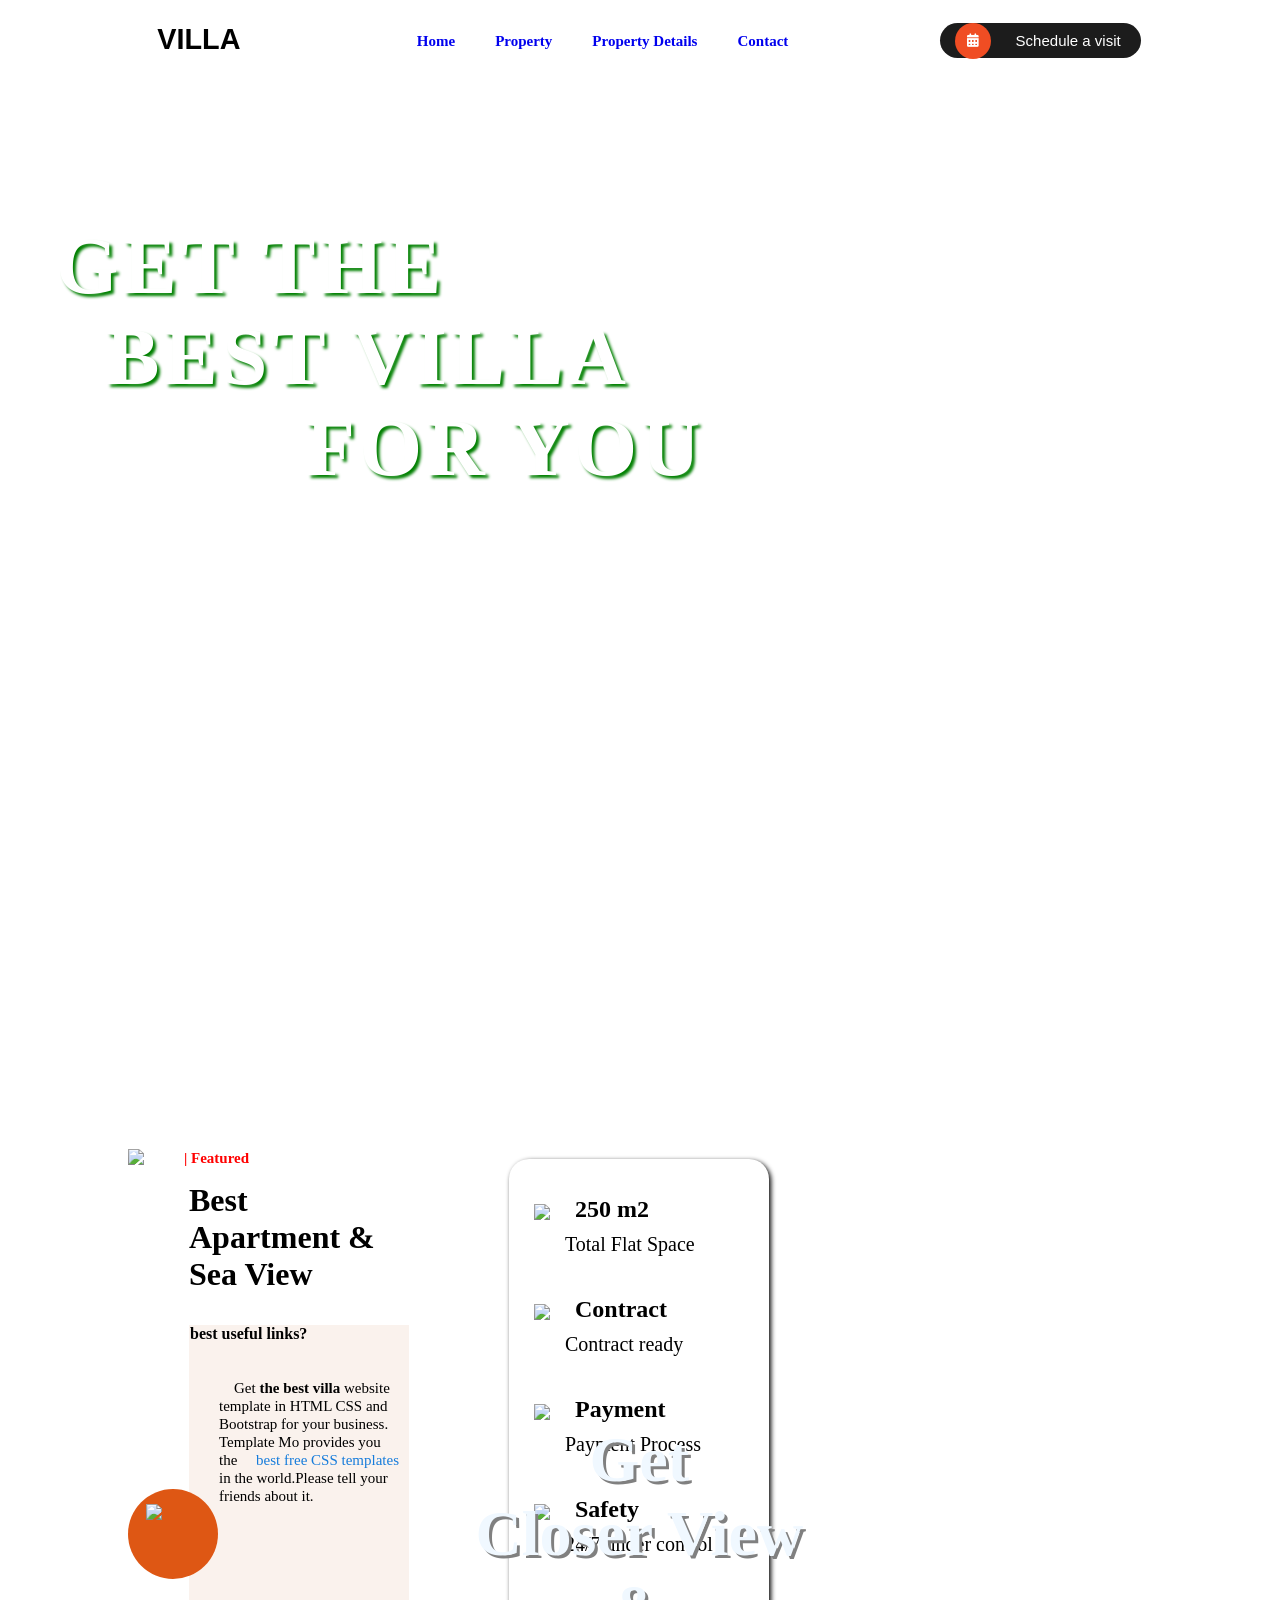
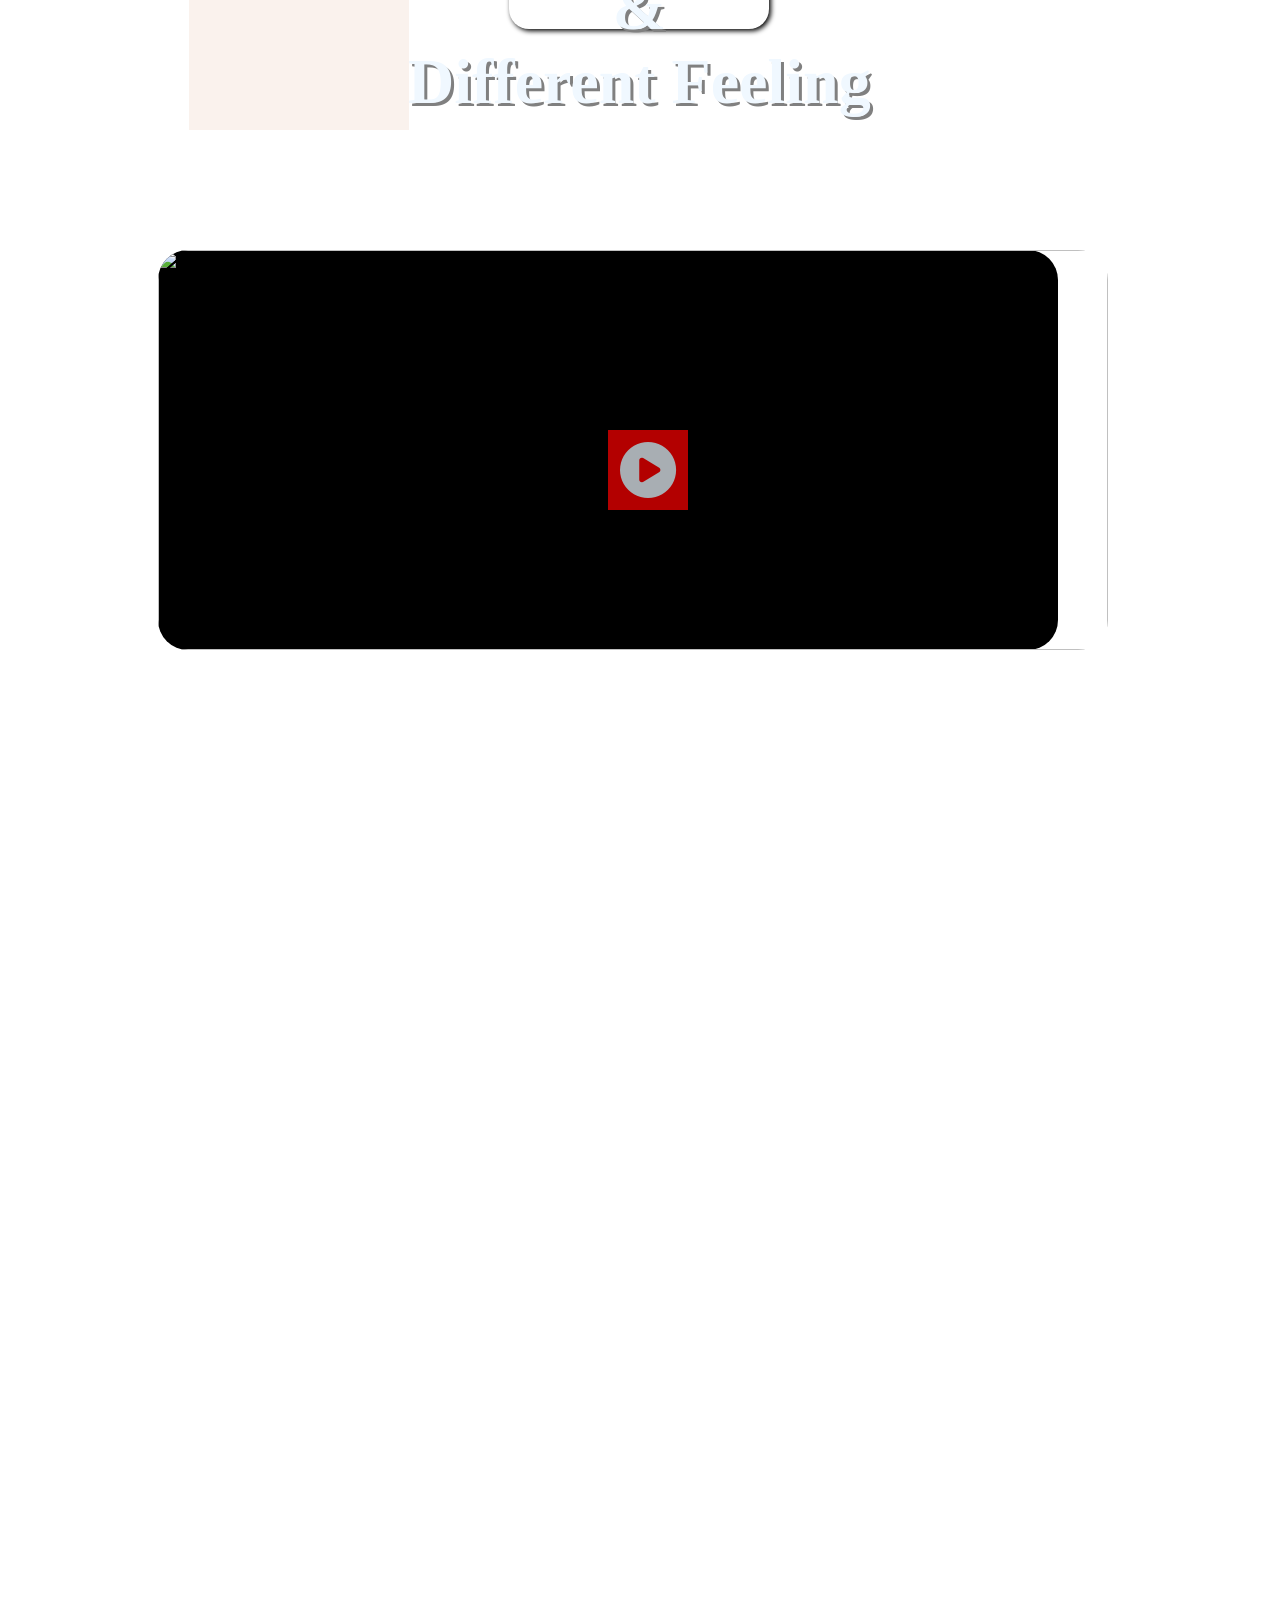
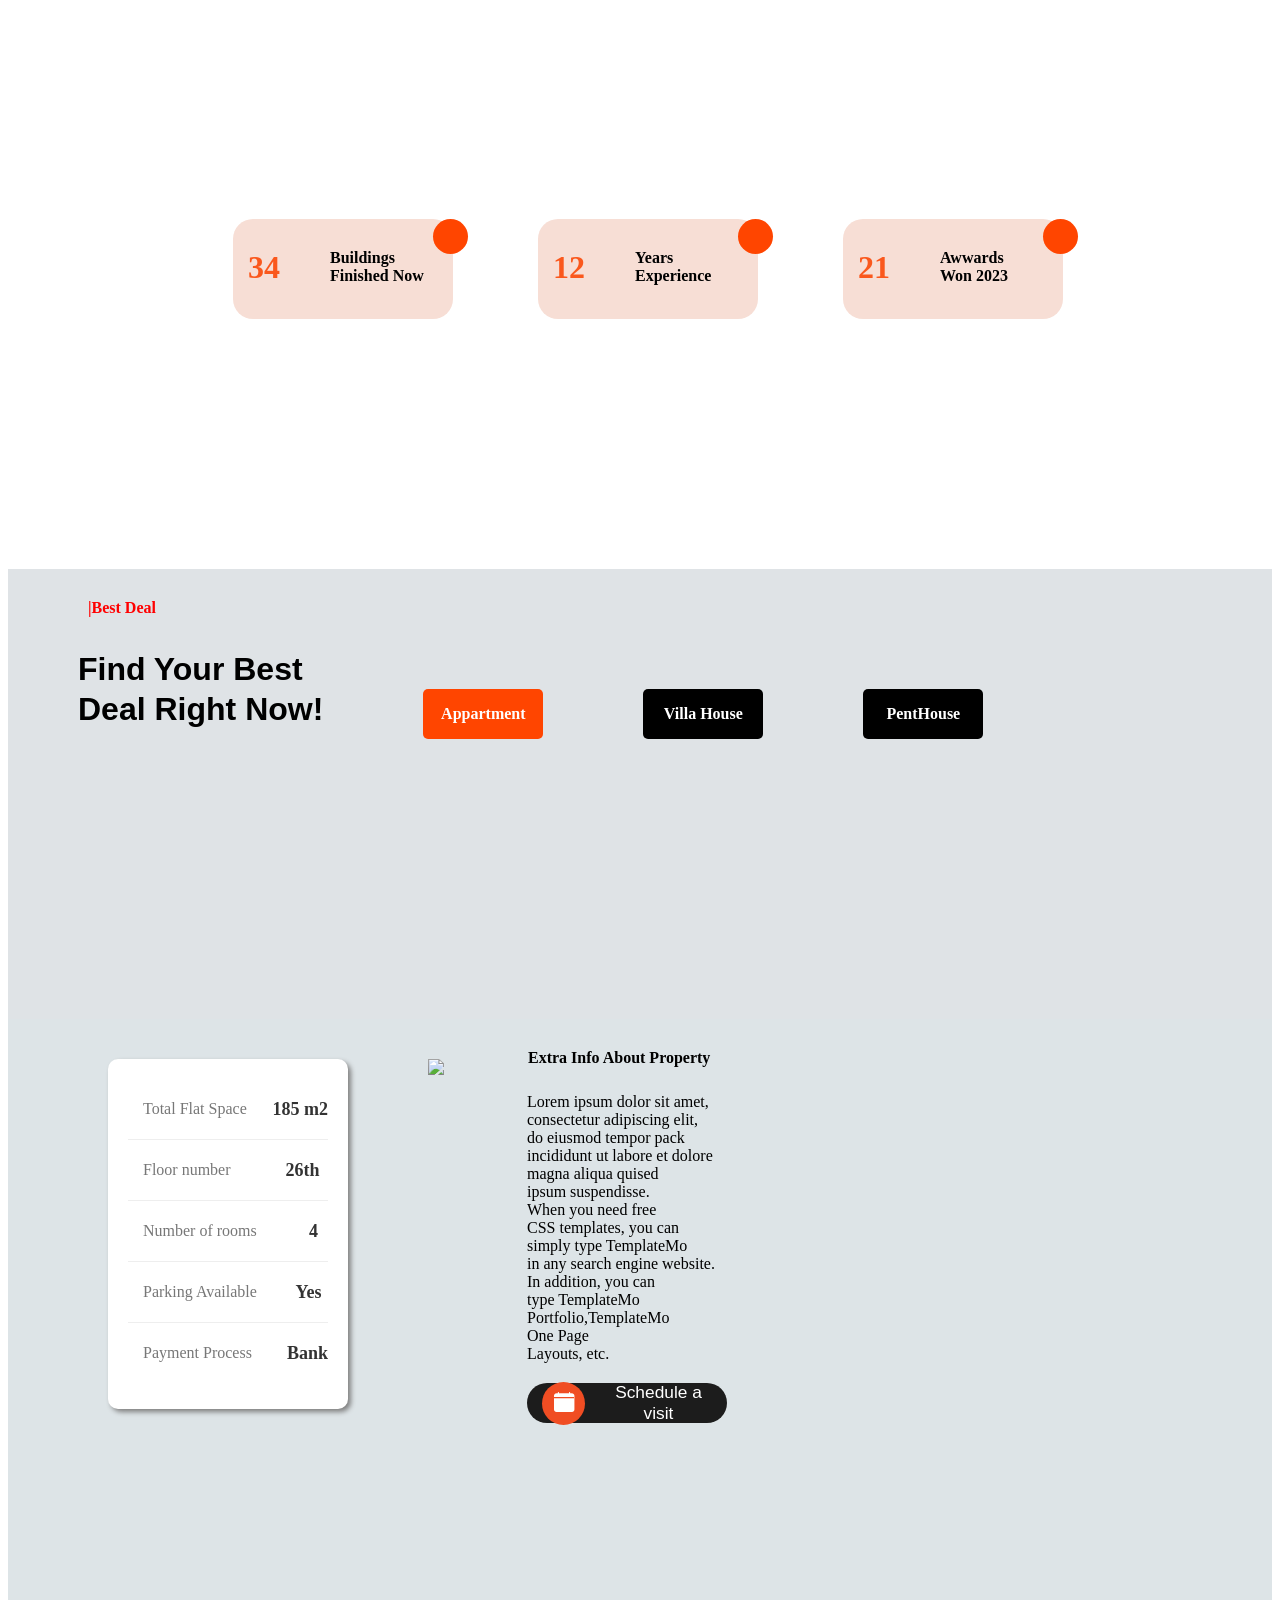
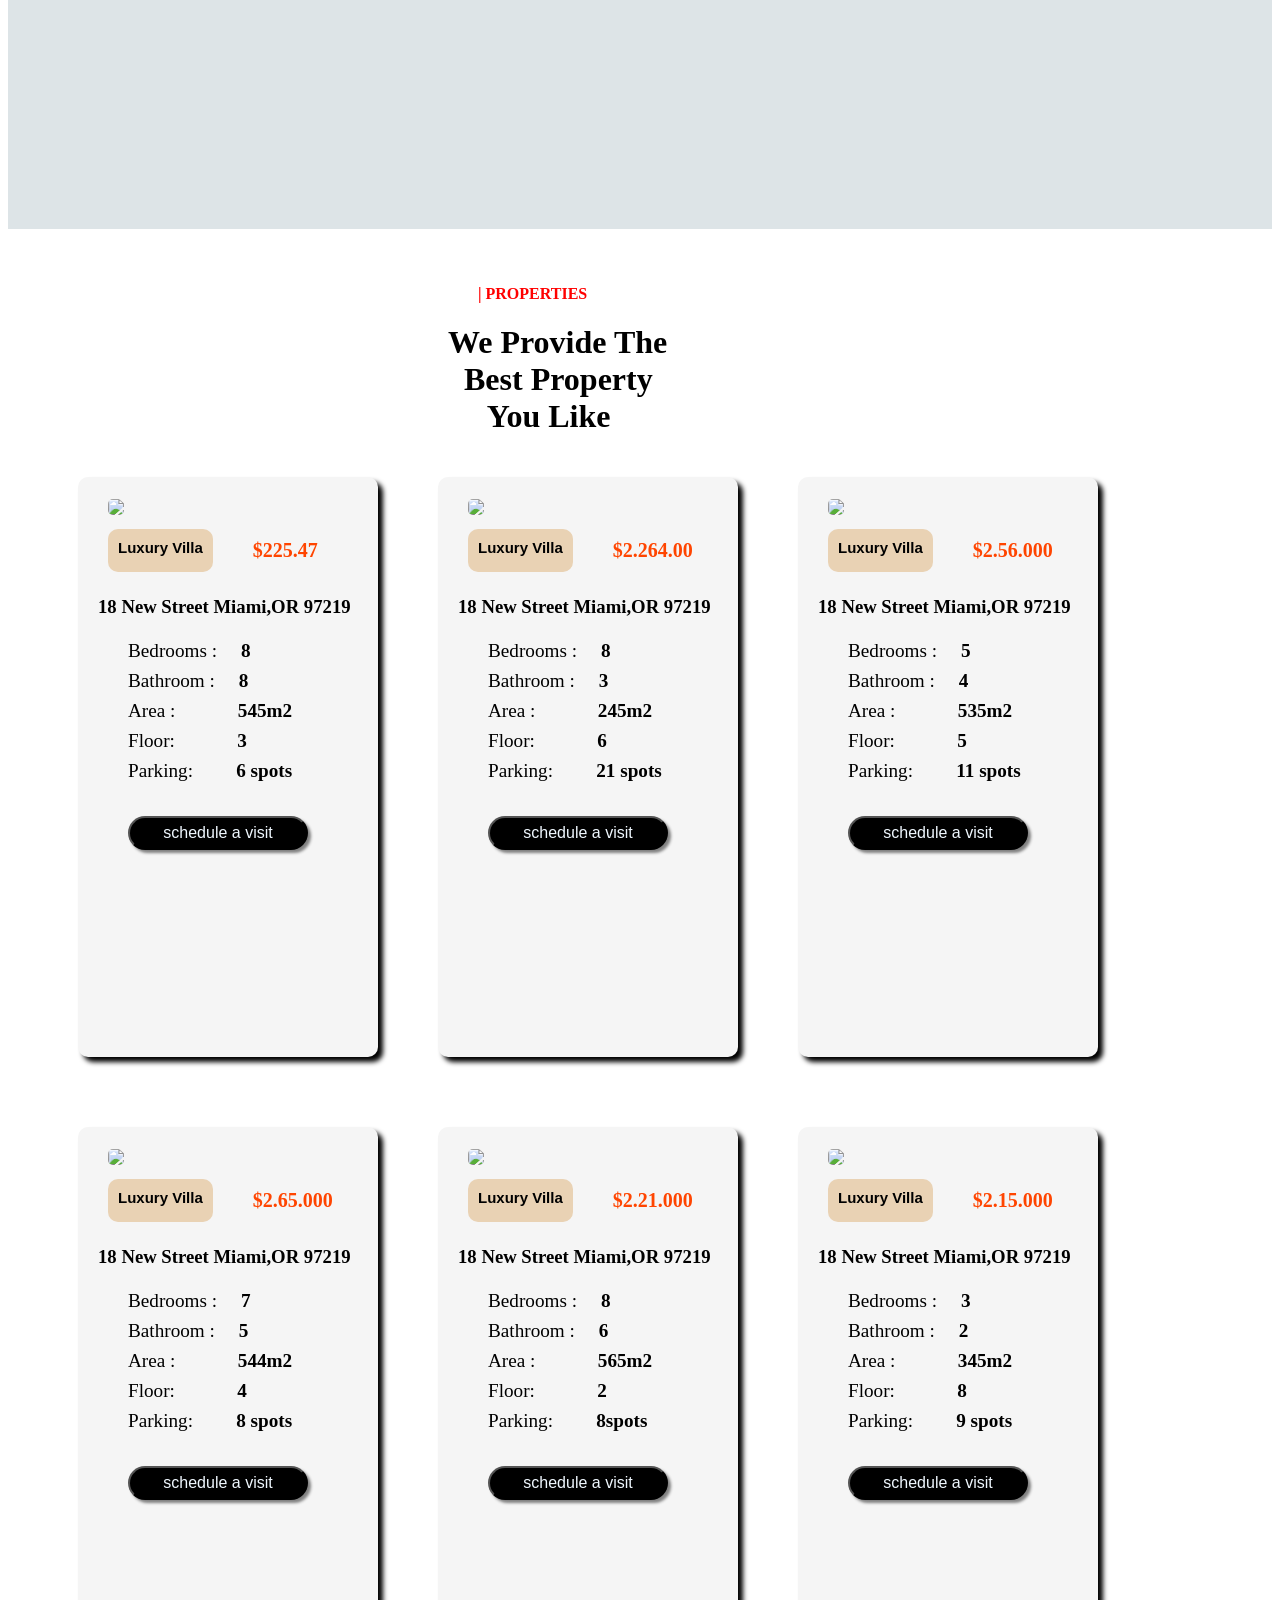
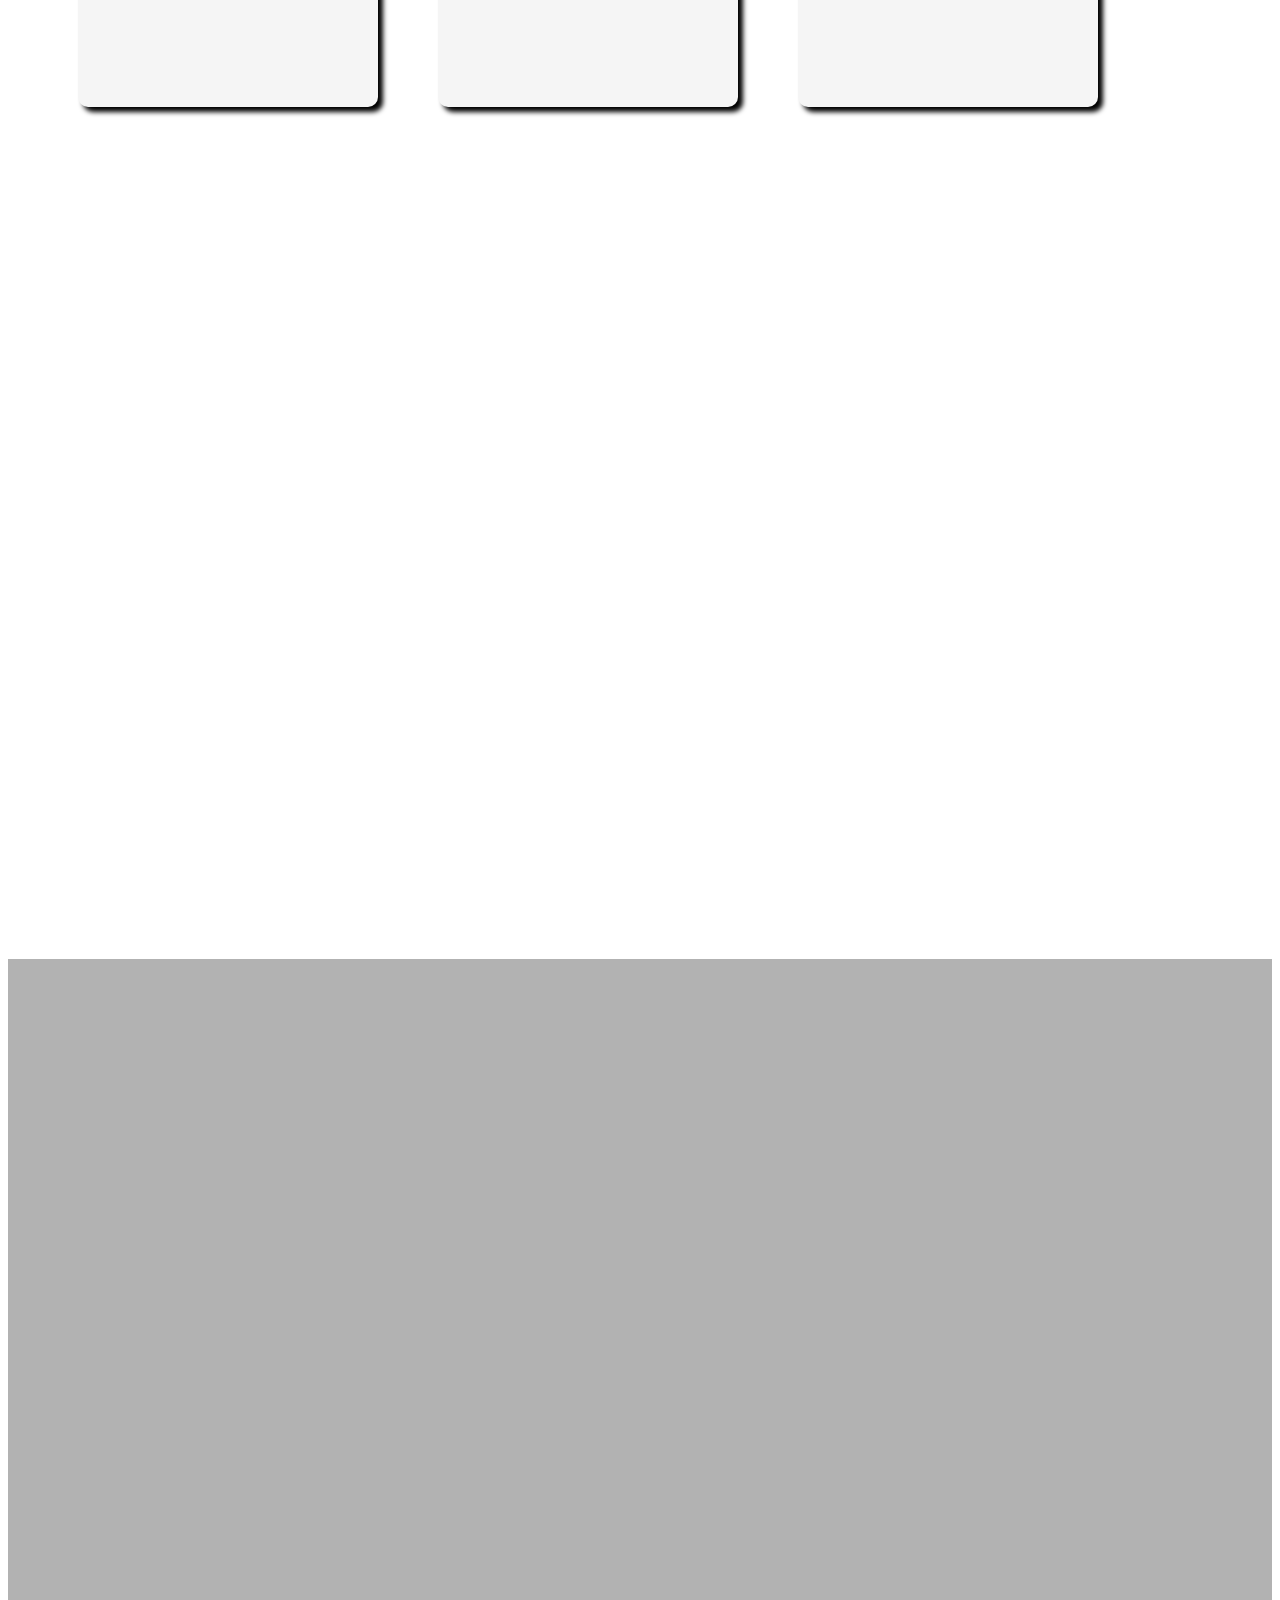
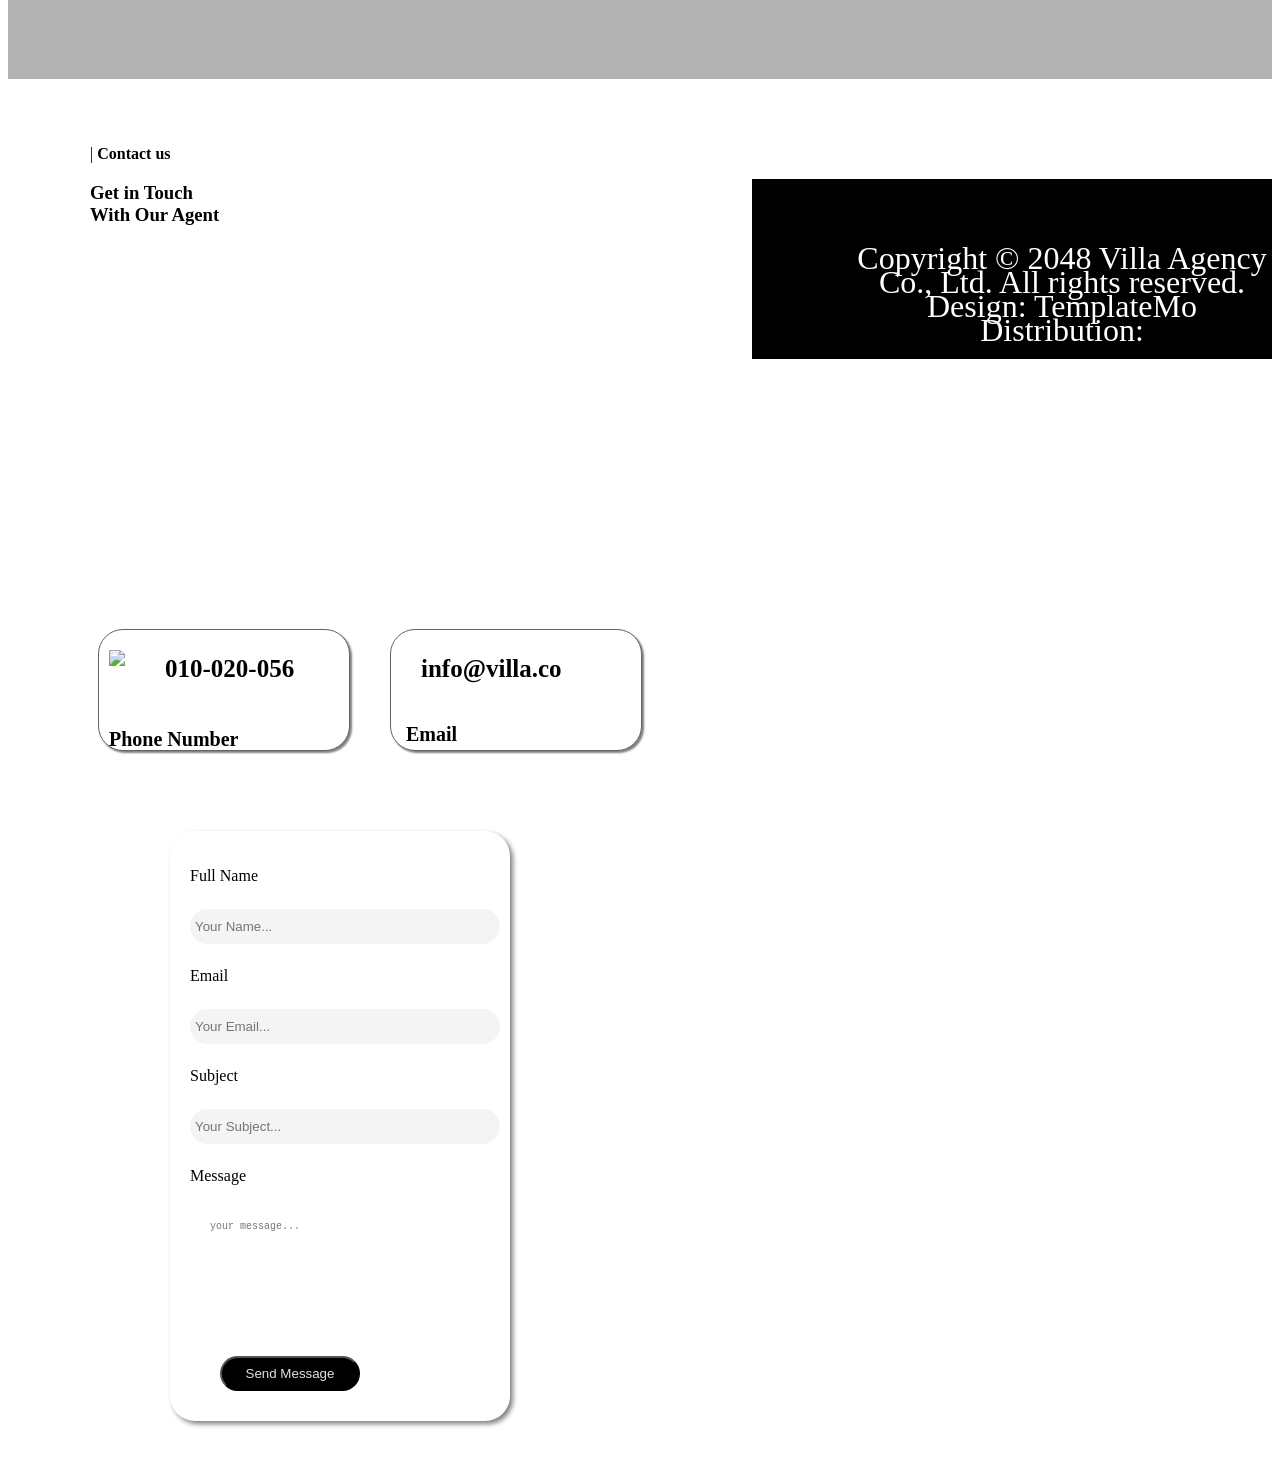
==== index.html @ c710f77f "footer layout changes" ====
<!DOCTYPE html>
<html>
<head>
    <meta charset="UTF-8">
    <meta name="viewport" content="width=device-width, initial-scale=1.0">
    <title>Document</title>
    <link rel="stylesheet"href="index.css">
    <link rel="preconnect" href="https://fonts.googleapis.com">
<link rel="preconnect" href="https://fonts.gstatic.com" crossorigin>
<link href="https://fonts.googleapis.com/css2?family=Roboto:ital,wght@0,100..900;1,100..900&display=swap" rel="stylesheet">
<link rel="stylesheet" href="https://cdnjs.cloudflare.com/ajax/libs/font-awesome/6.7.2/css/all.min.css">
<link rel="stylesheet" href="https://cdn.jsdelivr.net/npm/bootstrap-icons@1.11.3/font/bootstrap-icons.css">
</head>
<body>
    <!-- nav bar -->
      <nav>
  <span class="a"><b>&nbsp;VILLA</b></span>

  <ul>
<li><a href="#"><b>Home</b></a></li>
<li><a href="property.html"><b>Property</b></a></li>
<li><a href="propertydetails.html"><b>Property Details</b></a></li>
<li><a href="contact.html"><b>Contact</b></a></li>
</ul>
    <button class="schedule-btn">
    <span class="icon">
     <i class="fa-solid fa-calendar-days"></i>
    </span>
    <span class="text">Schedule a visit</span>
  </button>
   </nav>
   <!-- page1 -->
  
    <div class ="main">
       
        <h1>GET THE<br>&nbsp;&nbsp;BEST VILLA <br>&nbsp;&nbsp;&nbsp;&nbsp;&nbsp;&nbsp;&nbsp;&nbsp;&nbsp;&nbsp;FOR YOU</h1>
         </div>
        
        
         <!-- page2 -->
    <div class="page2">
    <div class ="page2-container">
     <div class ="orange-container">
        <img src="https://templatemo.com/templates/templatemo_591_villa_agency/assets/images/featured-icon.png" >
   
</div>
         <img src="https://themewagon.github.io/VillaAgency/assets/images/featured.jpg"height="400px">
        
       <div class="page2-text">
        <span id="b">| Featured</span>
        <p class="heading"><b>Best<br> Apartment &<br> Sea View</b></p>
        <div class="box">
        <h5>best useful links?</h5>
        <p><span>Get <b>the best villa</b> website<br> template in HTML CSS and <br>Bootstrap for your business.<br> Template Mo provides you<br> the <span class="color">best free CSS templates</span> <br>in the world.Please tell your<br>friends about it.</span></p>
        </div>
    
        </div>
        
        <div class ="long-container">
            <div class ="parent">
                <div class="div1">
                  <img src="https://themewagon.github.io/VillaAgency/assets/images/info-icon-01.png" height="50px">
                  
                 
                   </div>
                   <div class="div2"><p><span class="A"><b>250 m2</b></span>Total Flat Space </p>
                   </div>
               </div>
               <div class ="parent">
                <div class="div1">
                   <img src="https://templatemo.com/templates/templatemo_591_villa_agency/assets/images/info-icon-02.png" height="50px">
                 
                   </div>
                   <div class="div2"><p><span class="A"><b>Contract</b></span>Contract ready</p>
                   </div>
               </div>
               <div class ="parent">
                <div class="div1">
                    <img src="https://themewagon.github.io/VillaAgency/assets/images/info-icon-03.png" height="50px">
                  
                 
                   </div>
                   <div class="div2"><p><span class="A"><b>Payment</b></span>Payment Process</p>
                   </div>
               </div>
              
               <div class ="parent">
                <div class="div1">
                    <img src="https://themewagon.github.io/VillaAgency/assets/images/info-icon-04.png"height="50px">
               
                 
                   </div>
                   <div class="div2"><p><span class="A"><b>Safety</b></span>24/7 under  control</p>
                   </div>
               </div>
           </div>
        </div>
    </div>
    <!-- page3 -->
    <div class="parent2">
  <div class="snehal"> 
 
     
</div>
<div class="image-upper">
   <h1>Get <br>Closer View <br>
     & <br>Different Feeling</h1>
</div>
<div class=" video-container">
  <div class="circle2">
  <a href="https://youtube.com/"><i class="fa-solid fa-circle-play"></i></a>
</div>
  <img src="https://cdn.pixabay.com/photo/2017/05/12/00/05/interior-2305694_1280.jpg" alt="" height="400px" width="950px">
   </div>
</div>
        <!-- page4 -->
       
       <div class ="page4">
        <div class="Box1">
           
        <div class ="orange-box"></div>
        
        
           
            <p><b>34</b></p>
            <div class ="container2">
               <b> Buildings<br> Finished Now</b>
         </div>
           
       </div>
       <div class="Box1">
           <div class ="orange-box"></div>
            <p><b>12</b></p>
            <div class ="container2">
               <b>Years<br>Experience</b>
            </div>
           
       </div>
       <div class="Box1">
           <div class ="orange-box"></div>
            <p><b>21</b></p>
            <div class ="container2">
               <b>Awwards<br>Won 2023</b>
            </div>
           
       </div>
    </div>
   
       
    </div>
   

   
<div class ="page5">
     <div class ="text-container">
         <span>|Best Deal</span>
         <p><b>Find Your Best<br> Deal Right Now!</b></p>
     </div>
    
        <div class="multiple-div">

      <div class="small-div">
        Appartment
      </div>

      <div class="small-div" style="background-color: black;">
        Villa House
      </div>

      <div class="small-div" style="background-color: black;">
        PentHouse
      </div>

    </div>
     </div>

     <!--page 6-->
     <div class ="page6">
 
    <div class="cardx">
<div class="detail-row">
<span class="detail-label">Total Flat Space</span>
<span class="detail-value">185 m2</span>
</div>
<div class="detail-row">
<span class="detail-label">Floor number</span>
<span class="detail-value"> &nbsp; &nbsp;&nbsp;&nbsp;&nbsp;&nbsp;26th</span><br>
</div>
<div class="detail-row">
<span class="detail-label">Number of rooms</span>
<span class="detail-value">&nbsp;&nbsp;&nbsp;&nbsp;&nbsp;&nbsp;4</span><br>
</div>
<div class="detail-row">
<span class="detail-label">Parking Available</span>
<span class="detail-value">&nbsp;&nbsp;&nbsp;&nbsp;Yes</span><br>
</div>
<div class="detail-row">
<span class="detail-label">Payment Process</span><br>
<span class="detail-value">Bank</span>
</div>
</div>
   
<div class ="icon2">
    <img src="https://themewagon.github.io/VillaAgency/assets/images/deal-01.jpg" height="350px">

     </div>
    
     <div class ="text-container">
      <h5>Extra Info About Property</h5>

<p>Lorem ipsum dolor sit amet,<br> consectetur adipiscing elit, <br>do eiusmod tempor pack<br> incididunt ut labore et dolore <br>magna aliqua quised <br>ipsum suspendisse.<br>

When you need free<br> CSS templates, you can <br>simply type TemplateMo <br>in any search engine website.<br> In addition, you can<br> type TemplateMo<br> Portfolio,TemplateMo<br> One Page<br> Layouts, etc.</p>

<div class ="schedule">
    <button class="schedule-btn1">
       
       <span class ="icon2">
          <i class="bi bi-calendar-fill"></i>
          </span>
         <span class ="text1">Schedule a visit</span>
      
    </button>
</div>

</div>
     </div>
     
   







          
         
 
 
  <div class="page7">
      <p>| PROPERTIES</p>
      <h1>We Provide The<br> &nbsp;&nbsp;Best Property <br>&nbsp;&nbsp;&nbsp;&nbsp;&nbsp;You Like

</h1>
      <div class ="card-container1">
         
          <div class ="card">
              <img src="https://themewagon.github.io/VillaAgency/assets/images/property-01.jpg" height="160px">
           <div class="span-container">
              <span>Luxury Villa</span>
              <p>$225.47</p>
              </div>
              <h3>18 New Street Miami,OR 97219</h3>
              <div class="text-container">
             Bedrooms : &nbsp; &nbsp; <b>8</b><br>
             Bathroom : &nbsp; &nbsp; <b>8</b><br>
             Area : &nbsp;&nbsp; &nbsp; &nbsp;&nbsp; &nbsp; &nbsp;  <b> 545m2 </b><br>
               Floor:&nbsp; &nbsp;&nbsp; &nbsp; &nbsp; &nbsp; &nbsp;   <b>3 </b><br>
              Parking:&nbsp; &nbsp;&nbsp; &nbsp; &nbsp;  <b>6 spots</b>
  </div>
           <button>schedule a visit</button>
             
          </div>
         
           <div class ="card">
              <img src="https://themewagon.github.io/VillaAgency/assets/images/property-02.jpg" height="160px">
           <div class="span-container">
              <span>Luxury Villa</span>
              <p>$2.264.00</p>
              </div>
              <h3>18 New Street Miami,OR 97219</h3>
              <div class="text-container">
             Bedrooms : &nbsp; &nbsp; <b>8</b><br>
             Bathroom : &nbsp; &nbsp; <b>3</b><br>
             Area : &nbsp;&nbsp; &nbsp; &nbsp;&nbsp; &nbsp; &nbsp;  <b> 245m2 </b><br>
               Floor:&nbsp; &nbsp;&nbsp; &nbsp; &nbsp; &nbsp; &nbsp;   <b>6</b><br>
              Parking:&nbsp; &nbsp;&nbsp; &nbsp; &nbsp;  <b>21 spots</b>
  </div>
           <button>schedule a visit</button>
             
          </div>
           <div class ="card">
              <img src="https://themewagon.github.io/VillaAgency/assets/images/property-03.jpg" height="160px">
           <div class="span-container">
              <span>Luxury Villa</span>
              <p>$2.56.000</p>
              </div>
              <h3>18 New Street Miami,OR 97219</h3>
              <div class="text-container">
             Bedrooms : &nbsp; &nbsp; <b>5</b><br>
             Bathroom : &nbsp; &nbsp; <b>4</b><br>
             Area : &nbsp;&nbsp; &nbsp; &nbsp;&nbsp; &nbsp; &nbsp;  <b> 535m2 </b><br>
               Floor:&nbsp; &nbsp;&nbsp; &nbsp; &nbsp; &nbsp; &nbsp;   <b>5 </b><br>
              Parking:&nbsp; &nbsp;&nbsp; &nbsp; &nbsp;  <b>11 spots</b>
  </div>
           <button>schedule a visit</button>
             
          </div>
           <div class ="card">
              <img src="https://themewagon.github.io/VillaAgency/assets/images/property-04.jpg" height="160px">
           <div class="span-container">
              <span>Luxury Villa</span>
              <p>$2.65.000</p>
              </div>
              <h3>18 New Street Miami,OR 97219</h3>
              <div class="text-container">
             Bedrooms : &nbsp; &nbsp; <b>7</b><br>
             Bathroom : &nbsp; &nbsp; <b>5</b><br>
             Area : &nbsp;&nbsp; &nbsp; &nbsp;&nbsp; &nbsp; &nbsp;  <b> 544m2 </b><br>
               Floor:&nbsp; &nbsp;&nbsp; &nbsp; &nbsp; &nbsp; &nbsp;   <b>4 </b><br>
              Parking:&nbsp; &nbsp;&nbsp; &nbsp; &nbsp;  <b>8 spots</b>
  </div>
           <button>schedule a visit</button>
             
          </div>
           <div class ="card">
              <img src="https://themewagon.github.io/VillaAgency/assets/images/property-05.jpg" height="160px">
           <div class="span-container">
              <span>Luxury Villa</span>
              <p>$2.21.000</p>
              </div>
              <h3>18 New Street Miami,OR 97219</h3>
              <div class="text-container">
             Bedrooms : &nbsp; &nbsp; <b>8</b><br>
             Bathroom : &nbsp; &nbsp; <b>6</b><br>
             Area : &nbsp;&nbsp; &nbsp; &nbsp;&nbsp; &nbsp; &nbsp;  <b> 565m2 </b><br>
               Floor:&nbsp; &nbsp;&nbsp; &nbsp; &nbsp; &nbsp; &nbsp;   <b>2</b><br>
              Parking:&nbsp; &nbsp;&nbsp; &nbsp; &nbsp;  <b> 8spots</b>
  </div>
           <button>schedule a visit</button>
             
          </div>
           <div class ="card">
              <img src="https://themewagon.github.io/VillaAgency/assets/images/property-06.jpg" height="160px">
           <div class="span-container">
              <span>Luxury Villa</span>
              <p>$2.15.000</p>
              </div>
              <h3>18 New Street Miami,OR 97219</h3>
              <div class="text-container">
             Bedrooms : &nbsp; &nbsp; <b>3</b><br>
             Bathroom : &nbsp; &nbsp; <b>2</b><br>
             Area : &nbsp;&nbsp; &nbsp; &nbsp;&nbsp; &nbsp; &nbsp;  <b> 345m2 </b><br>
               Floor:&nbsp; &nbsp;&nbsp; &nbsp; &nbsp; &nbsp; &nbsp;   <b>8 </b><br>
              Parking:&nbsp; &nbsp;&nbsp; &nbsp; &nbsp;  <b>9 spots</b>
  </div>
           <button>schedule a visit</button>
             
          </div>
         
          
      </div>
  </div>



          <div class="footer">
          
            
        
          
          </div>

          <div class="footer-bar">
            <div class="footer-content">
 
      <div class="map">
<p>| <b>Contact us</b></p>

<h3><b>Get in Touch <br>With Our Agent</b></h3>

<div class="map-container">
<iframe
src="https://www.google.com/maps/embed?...">
</iframe>
</div>

</div>

    <div class="container1">
  <div class="one">
<div class="card1">
            <div class="card-icon">
              <img src="https://templatemo.com/templates/templatemo_591_villa_agency/assets/images/phone-icon.png">
            </div>
            <div class="card-heading">
              <p>010-020-056 </p>

            </div>
          </div>

          <div class="card-para1">
            <p>Phone Number</p>
          </div>
  </div>
  <div class="two">
    <div class="card3">
            <div class="card3-icon">
              
            </div>
            <div class="card3-heading">
              <p>info@villa.co </p>

            </div>
          </div>

          <div class="card3-para">
            <p>Email</p>
          </div>

  </div>
 </div>
  <div class="form">
<form>

<label for="full name">Full Name</label><br>
<input type="text" placeholder="Your Name...">
<br>

<label for="Email">Email</label><br>
<input type="email" placeholder="Your Email..."><br>

<label for="Subject">Subject</label><br>
<input type="text" placeholder="Your Subject..."><br>

<label for="Message">Message</label><br>
<textarea id="message" placeholder="your message..." rows="5"cols="32"></textarea>

<button type="submit">Send Message</button>
</form>

  </div>

</div>

 <div class="task-bar">
    <p>Copyright © 2048 Villa Agency Co., Ltd. All rights reserved. Design: TemplateMo Distribution:</p>
    
 </div>

  </body>
  </html>
---- index.css ----
/* page1 */


     nav{
    display:flex;
    justify-content :space-evenly;
    height:65px;
    width:100%;
    background-size:cover;
    background-color:white;
    font-size: larger;
    position:sticky;
    top:0px;
   z-index:100;
    color:black;
    background-color:white;
}
.a{
    margin-top:15px;
    margin-left:25px;
    font-size: 1.5em;
    font-weight: 500;
    font-family:'Gill Sans', 'Gill Sans MT', Calibri, 'Trebuchet MS', sans-serif;
  
}
nav ul{
    font-size: 15px;
    list-style:none;
    display :flex;

   
}
nav ul li{
     margin:0 20px;
     font-weight:700px;  
     margin-top: 10px;
    
}
nav ul li a{
    text-decoration: none;
}



 .schedule-btn {
   display: flex; 
   align-items: center; 
    background-color: #1c1c1c;
    border: none;
    border-radius: 50px;
    padding: 10px 20px 10px 0;
     cursor: pointer;
     
      font-family: Arial, sans-serif; 
      margin:15px;
      } 
 .schedule-btn .icon { 
 height:6px;
 width:6px;
 background-color: #f04d23; 
 color: white;
  padding: 15px; 
  border-radius: 50%; 
  display: flex; 
  align-items: center; 
  justify-content: center;
   margin-right: 10px; 
   
   font-size:1em;
    } 
 .schedule-btn .text {
     color: white ;
     font-size: 15px; 
     font-weight: 500;
      }
    
.main{
     height:100vh;
     width:100%;
     
    padding:48px;
   background-image: url("https://templatemo.com/templates/templatemo_591_villa_agency/assets/images/banner-01.jpg");
    
     background-size:cover;
     background-position: center ;
     text-shadow:3px 3px 3px green;
     
     font-size:2.5em;
     font-weight:700;
     color:white;
   
}
.main h1{
    margin-top: 100px;
    font-family:verdana;
    letter-spacing:5px;
}

 
 /* page2 */


.page2{
    height:100vh;
    width:100%;
    display:flex;
    background-color:white;
}
.page2-container{
     display :flex ;
     margin-top:80px;
     margin-left:120px;
     position:relative;
    
}
.orange-container{
height:90px;
width :90px;
background-color:#de5714;
border-radius:70%;
position :absolute;
margin-top:340px;
}
.orange-container img
{
    margin-left:18px;
    margin-top:15px;
    font-size:1em;
}

.span{
    margin-left:5px;
    font-size:larger;
    font-weight:600px;
    color:red;
 
}
.heading{
    margin-top:15px;
    font-size:2em;
    margin-left:20px;
    font-weight:800px;
   
}
.page2-text{
    margin-left:25px;
    
}
#b{
    color:red;
    margin-left:15px;
    font-weight: 600;
}
.long-container{
   height :430px;
   width:220px;
   background-color:rgb(255,255,255);
   border-radius:20px;
   margin-left:100px;
   box-shadow:2px 2px 5px black;
   display:flex;
   flex-direction: column ;
   margin-top:10px;
   padding:20px;
   line-height: 30px;
   font-size: 1.5em;
    
}
.div1 img{
    margin-left:1px;
    margin-top:25px;
    
    }
   

.long-container .div1 img
{
    margin-left:5px;
}


.parent
{
    display: flex;
}
.div1 p{
    margin-top:10px;
    margin-left:5px;
}

.div2 p{
margin-top: 15px;
    font-size:smaller;
    font-weight:100px;
    display:flex;
    flex-direction:column;
    margin-left:15px;
    gap:5px;
}

.div2 .A{
  font-size:larger;
  font-weight:700px;
  margin-left:10px;
   }
  .box p{
    margin-left: 20px;
      padding:10px;
      font-size:1em;
   }
span{
    
font-size:15px;
margin-left:15px;
}
h5{
margin-top:px;
margin-bottom: 26px;
    border:5px black;
    color: Orange ;
}
.box{
   margin-left:20px;
    height:45vh;
   padding:px;
 
    background-color:#faf2ed;
    border:2px 2px solid black ;
}
.color{
    color:#167cdb;
}
.parent2{
    height: 130vh;
}


.snehal{
    height: 100vh;
    margin-top: 100px;
    width: 100%;
    background-image: url(https://img.vistarooms.com/gallery/thumbnail/kamal-baug-88213e.jpg);
    background-size: cover;
     filter: blur(5px);
  -webkit-filter: blur(5px);
  position: relative;
  top: 0px;
}
.image-upper{
    position: absolute;
    top: 400px;
    margin-top: 980px;
    text-shadow: 3px 3px gray;
    text-align: center;
    padding-left: 400px;
    color: aliceblue;
    font-weight: 800;
    
    font-size:2em;
}
.video-container{
    height: 400px;
    width: 900px;
    position: absolute;
    background-color: black;
    top: 1850px;
    margin-left: 150px;
    border-radius: 30px;
}
.video-container img{
    border-radius: 30px;
}
.video-container .circle2{
    position: absolute;
    margin-top: 20%;
    margin-left: 50%;
    height: 80px;
    width: 80px;
    background-color: rgb(255, 0, 0);
    opacity: 0.7;
}
.video-container .circle2 i{
    margin-top: 12px;
    text-decoration: none;
    margin-left: 12px;
    font-size: 3.5em;
    color: aliceblue;
}
 









.main-content {
display: flex;
justify-content: center;
padding: 40px 20px;
}

.image-card {

width: 80%;
max-width: 900px;
background-color: white;
box-shadow: 0 4px 8px rgba(0, 0, 0, 0.1);
border-radius: 8px;
overflow:hidden;


}

#head{


    font-size: 20px;
    color: red;
    margin-left: 100px;
    
}

 /* page4 */

.page4{
    height :50vh;
     width :100%;
     background-color: white;
    display:flex;
    flex-direction:row;
    gap:50px;
    
    
     margin-top:80px;
     margin-left: 190px;
     
     }
     
.page4 .Box1{
   
    width :220px;
    height:100px;
    background-color:rgb(247, 222, 213);
    border-radius:20px;
    display: flex;
    gap: 45px;
    margin-top: 100px;
    margin-left:35px;
    color: rgb(250, 88, 29);
    position :relative;
    
    
    
}
.orange-box{
    height:35px;
    width:35px;
    background-color:orangered;
    border-radius:50%;
    position :absolute;
    margin-left:200px;
    
 
}
.Box1 p{
    margin-left:15px;
    margin-top:30px;
    font-size:2em;
  
}
.container2{

    margin-top:25px;
   padding:5px;
    font-size:1em;
    font-weight:800;
    color: black;
}
.s{
    height:100px;
    width :100px;
    background-color: White;
}

    /* page5 */

.page5{
    height:50vh;
    width:100%;
    background-color:rgb(223, 227, 230);
    display :flex;
    
}
.page5 .text-container{ 
     margin-left:70px;
     margin-top:30px;
    
}
 
 .page5 .text-container span{
     
     font-size:1em;
     font-weight:700;
     color:red;
     margin-top:40px;
     margin-left: 10px;
     
 }

.page5 .text-container p{
    font-size:2em;
    font-weight:900;
    line-height: 40px;
    font-family:Verdana, Geneva, Tahoma, sans-serif;
}
.page5 .multiple-div{
     
     display:flex;
     flex-direction:row;
    
}
.page5 .multiple-div .small-div{



    height: 50px;
    width: 120px;
    background-color:orangered ;
    border-radius: 5px;
    margin-top: 120px;
    margin-left: 100px;
    font-weight: 600;
    display: flex;
    justify-content: center;
    align-items: center;
    color: white;
    gap: 30px;
}


     
    .page6{
    
    height :90vh;
    width:100%;
    background-color:rgb(221, 228, 231);
    display :flex;
    gap:50px;
  
   
    }
    
 .cardx {
background-color: #fff;
border-radius: 10px;
box-shadow:3px 3px 5px grey;
padding:20px;

width:200px;
height:310px;
margin-left: 100px;
line-height:60px;

}
.page6 .cardx{
margin-top:40px;
   
}
.detail-row {
display: flex;
justify-content: space-between;
align-items: center;
padding:20 0px;
border-bottom: 1px solid #eee;

}
.detail-row:last-child {
border-bottom: none;
}
.detail-label {
color: #777;
font-size: 16px;
}
.detail-value {
font-weight: 600;
font-size: 18px;
color: #333;
}
   
.icon2 img{
    margin-top:40px;
    margin-left:30px;
    margin-right:5px;
}
  p{
    font-size:1 em;
   
}
.text-container {
    margin-left:28px;
}
 
h5{
     font-size: 1em;
    margin-top:30px;
    margin-left:1px;
    color: black;
}


 .schedule-btn1 {
     height:40px;
    width:200px;
    margin-top: 20px;
   
   display: flex; 
   align-items: center; 
    background-color: #1c1c1c;
    border: none;
    border-radius: 50px;
    padding: 10px 20px 10px 0;
     cursor: pointer;
      font-family: Arial, sans-serif; 
    
      } 
 .schedule-btn1 .icon2 { 
 height:15px;
 width:15px;
 background-color: #f04d23; 
 color: white;
  padding: 14px; 
  border-radius: 50%; 
  display: flex; 
  align-items: center; 
  justify-content: center;
   margin-right: 10px; 
   
   font-size:1.5em;
    } 
    
 .schedule-btn1 .text1{
 margin-left:0 25px;
     color: white ;
     font-size: 1.3em;
     font-weight: 500;
      }




 
    /* page7 */
    
    
    .page7  {
    height:250vh;
    width:100%;
    
    padding:40px;
}
     
 .page7 p{
       
       margin-left: 430px;
       font-size:1em;
       font-weight:600;
       color:red;
 }
 .page7 h1{
     margin-left: 400px;
     font-weight:800;
     font-size: 2em;
 }
 
       

   
.page7 .card-container1{
    
    display:flex;
    flex-wrap:wrap;
    gap:50px;
    margin-left:20px;
    
    
} 
.page7 .card{
    
      height:580px;
      width :300px;
      background-color:whitesmoke;
      border-radius:10px;
    
      box-shadow: 5px 5px 5px black;
      margin-left:10px;
      margin-top:20px;
}
.page7 .card img{
     margin-left:25px;
     margin-top:17px;
     padding:5px;
     border-radius:10px;
     
}

.page7 .card .span-container{
    
     display :flex;
     
     margin-left:25px;
     gap:20px;
     
    
     
}
.page7 .card .span-container span
{
    background-color: rgb(233, 210, 180);
     padding: 10px;
    margin: 5px;
    font-family:Arial, Helvetica, sans-serif;
    border-radius: 10px;
    font-size: 15px;
    font-weight: 600;
}

.page7 .card .span-container p{
    display: inline-block;
    margin:0%;
    color: orangered;
    font-size: 20px;
    font-weight: 600;
    padding:15px;
}
 .page7 .card h3{
    margin-left: 20px;
  
}
 .page7 .card .text-container
{
   color: black;
   margin-left: 50px;
   line-height:30px;
   font-size:larger;
   gap:5px;
}

.page7 .card button{
    background-color: black;
    color:aliceblue;
    border-radius: 25px;
    padding:6px;
    width: 60%;
    margin-top:30px;
    margin-left: 50px;
    text-decoration: none;
    box-shadow: 3px 3px 3px gray;
    font-size:1em;


}

.page7 .card button:hover{


    background-color: #de5714;
    box-shadow: 3px 3px 3px gray;
}
    /* footer */
.footer{
    height:80vh;
    width:100%;
    background-image:url(https://cdn.pixabay.com/photo/2020/04/28/04/03/villa-5102551_640.jpg);
    background-size:cover;
    background-position:center;
    position:relative;
}

.footer::before{
    content:"";
    position:absolute;
    top:0;
    left:0;
    width:100%;
    height:100%;
    backdrop-filter: blur(5px);
    background:rgba(0,0,0,0.3);
}


.footer-bar{
    height:auto;
    width:100%;
    display:flex;
    justify-content:center;
    align-items:flex-start;
    gap:80px;
    margin-top:50px; 
    position:relative;
     padding-bottom: 50px;
    z-index:5;

}


   .footer-content{
display:flex;
justify-content:center;
gap:50px;
flex-wrap:wrap;
}

.footer-content .map {
    height: 350px;
    width: 500px;
    margin: 0;
}
   
 .footer p{
text-align:center;
color:red;
margin-top:40px;
}

.footer h3{
text-align:center;
font-size:3em;
color:white;
margin-bottom:30px;
}
  .footer-content .form {
    height: 550px;
    width: 300px;
    margin: 0;
}

  .footer .map{
     height: 400px;
    width: 500px;
    border-radius: 15px;
    overflow: hidden;

}


   

   .footer-content .map .map-container {

                margin-top: 80px;
                margin-left: 20px;

   }
   .map-container iframe{
    width:100%;
    height:350px;
    border-radius:15px;
    border:none;
}

   
   .form{
    height: 550px;
    width: 350px;
    background-color:white;
    border-radius: 25px;
    box-shadow: 3px 3px 5px grey;
    margin-left: 10px;
    margin-top: 0px;  /* Change from 280px */
    padding: 20px;
    line-height: 50px;
}
   

   .form input{


    width: 100%;
    border-radius: 20px;
    height: 25px;
    background-color: rgb(244,244,245);
    border: none;
    padding: 5px;

   }

   textarea{

          padding:20px;
           text-decoration: none;
          font-size: 10px;
          resize: none;
          border-radius: 20px;
          border: none;
   }
   .form .message{

         height: 200px;
         border-radius: 2px 2px black;
         background-color: antiquewhite;
         
         
}

.form button{

     background-color: black;
     color: rgb(224, 226, 230);
     width: 140px;
     height: 35px;
     
     text-decoration: none;
     border-radius: 25px;
     margin-top: 40px;
     margin-left: 30px;

     

}
.form button:hover{

    background-color: #de5714;
}



.container1{

    display: flex;
    margin-top: 50px;
    margin-left: 50px;
    gap: 30px;
    padding:30px;

}

    .one{
    height: 120px;
    width: 250px;
    background-color: white;
    box-shadow: 2px 2px 2px grey;
    margin-top: 20px;
    margin-left: 10px;
    border-radius: 25px;
    border: 1px solid rgb(99, 99, 99);
}
.two{
     height: 120px;
    width: 250px;
    background-color:  white;
     box-shadow: 2px 2px 2px grey;
    margin-top: 20px;
    margin-left: 10px;
    border-radius: 25px; 
        border: 1px solid rgb(99, 99, 99);
}
.card1{
    display: flex;
    flex-direction: row;
    gap: 40px;
    
}
.card-para1 p{
    font-size: 20px;
    font-weight: 600;
    margin-left: 10px;
   margin-bottom: 30px;
    
}
.card-heading p{
    font-size: 25px;
    font-weight: 600;
}
.card-icon img{
    margin-top: 20px;
    margin-left: 10px;
}
.card3{
    display: flex;
    flex-direction: row;
    gap: 30px;
}
.card3-para p{
    font-size: 20px;
    font-weight: 600;
    margin-left: 15px;
    margin-bottom: 5px;
}
.card3-heading p{
    font-size: 25px;
    font-weight: 600;
    margin-right: 25px;
    margin-bottom: 20px;
}
.card3-icon img{
    margin-top: 20px;
    margin-left: 10px;
    font-size: 150px;
}

.task-bar{
    height: 20vh;
    width: 100%;
    background-color: black;
    margin-top: 50px; /* reduce from 140px */
    text-align:center;
    display:flex;
    align-items:center;
    justify-content:center;
    color:white;
    font-size:1em;
    line-height:1.5em;
}
.task-bar p{
padding-top: 50px;
    padding-left: 100px;
        font-size:2em;
        color: white;

}
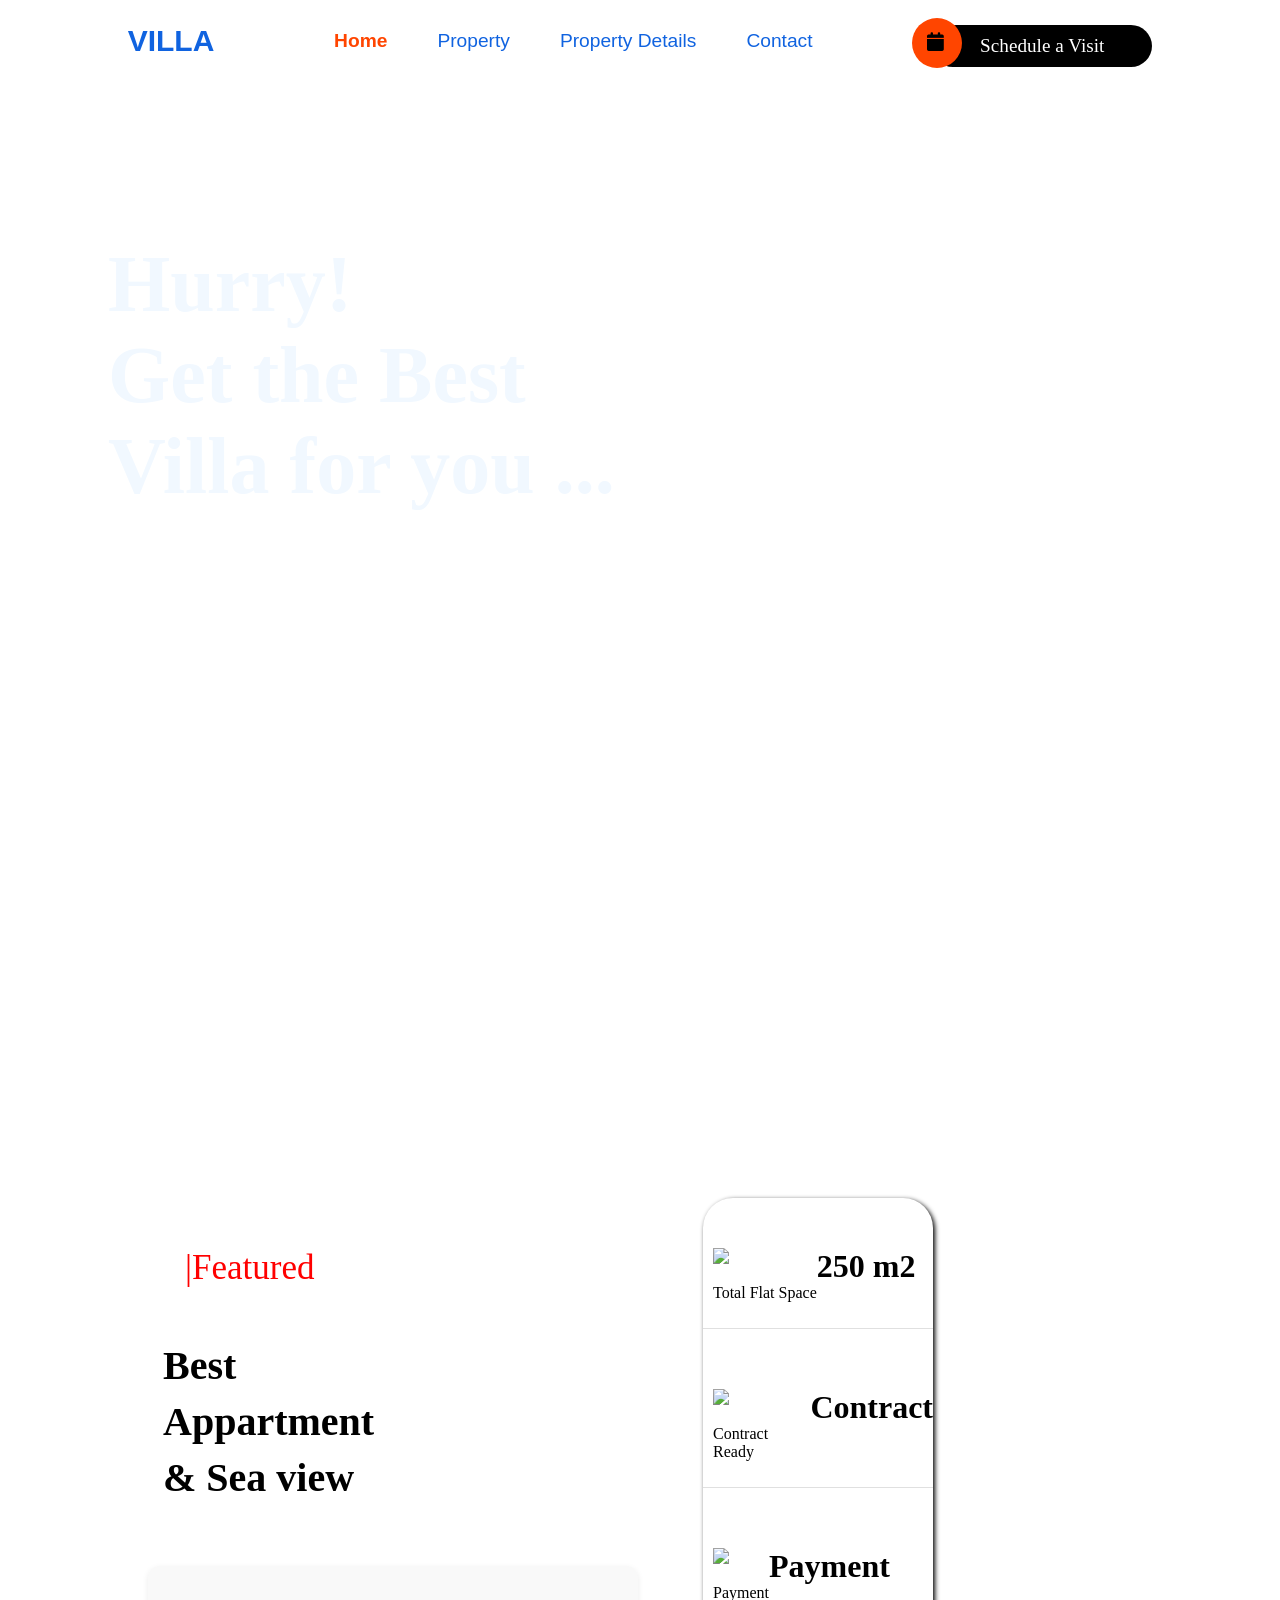
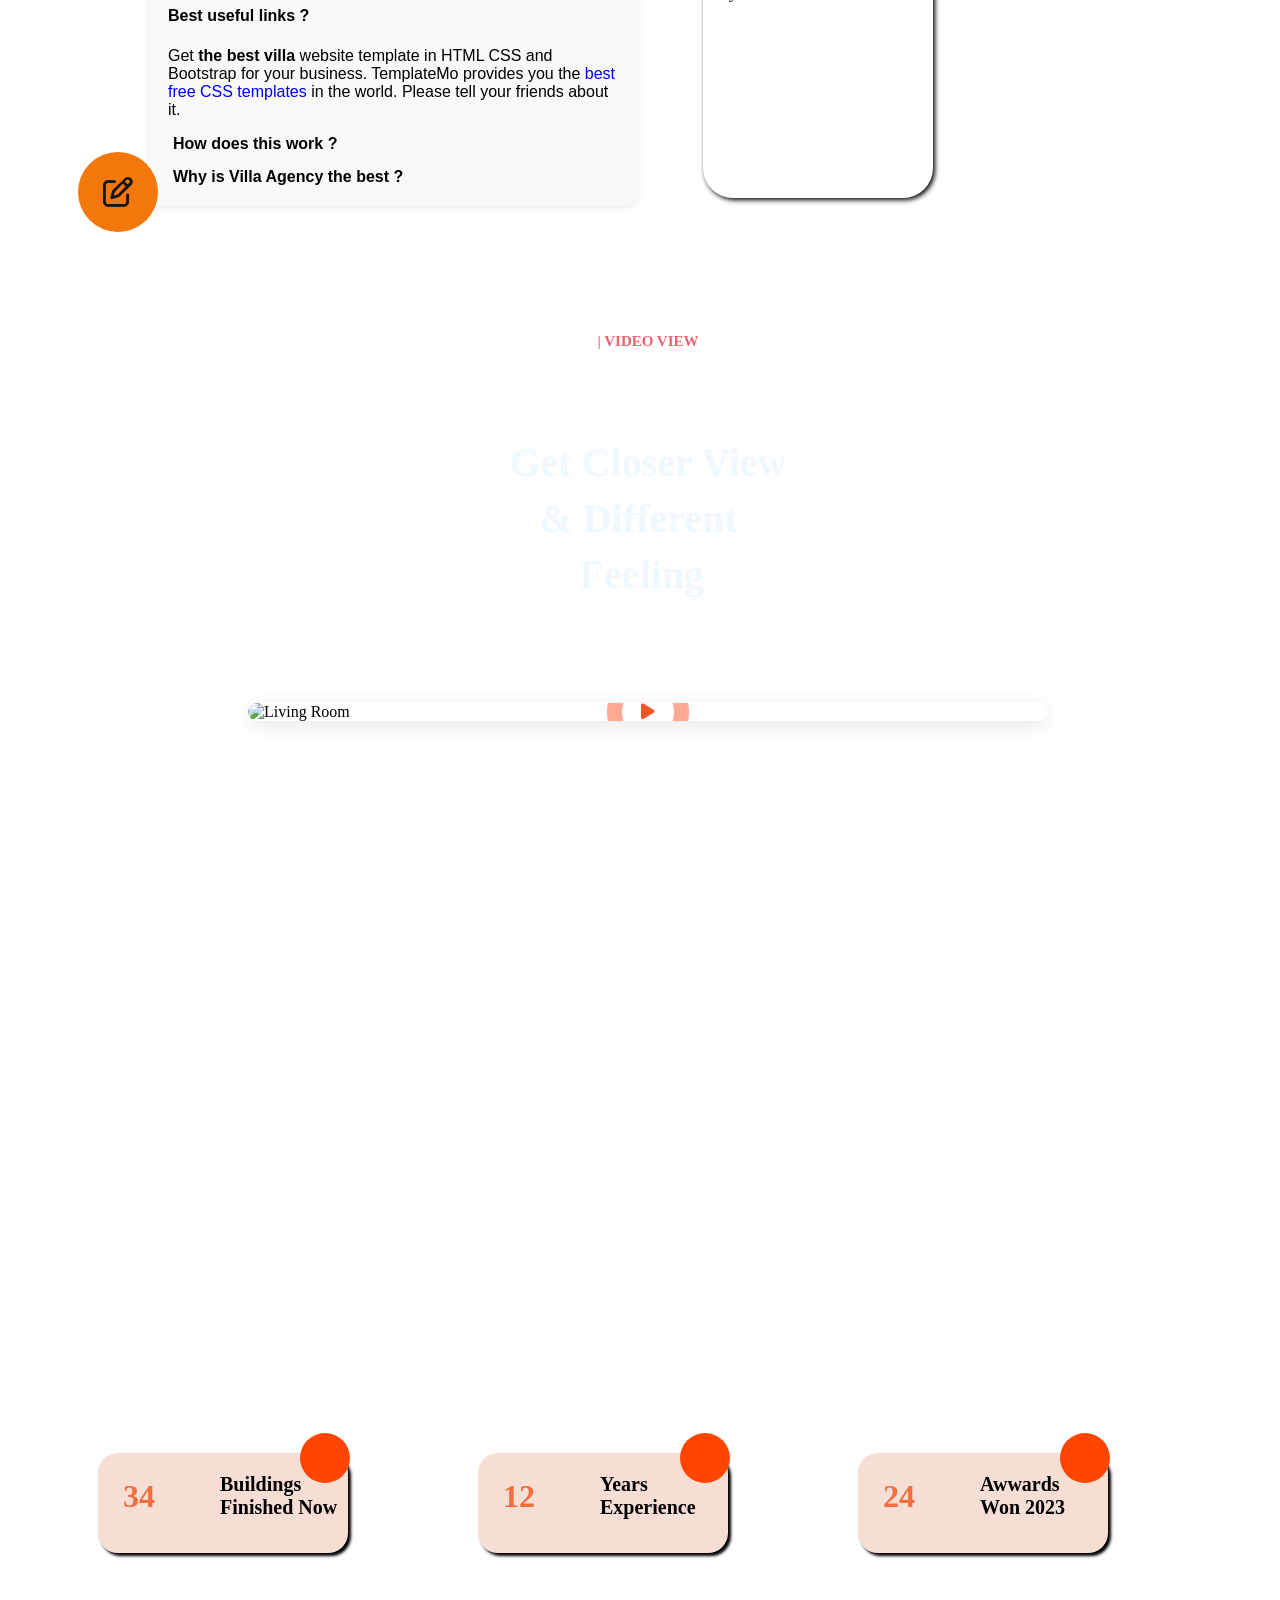
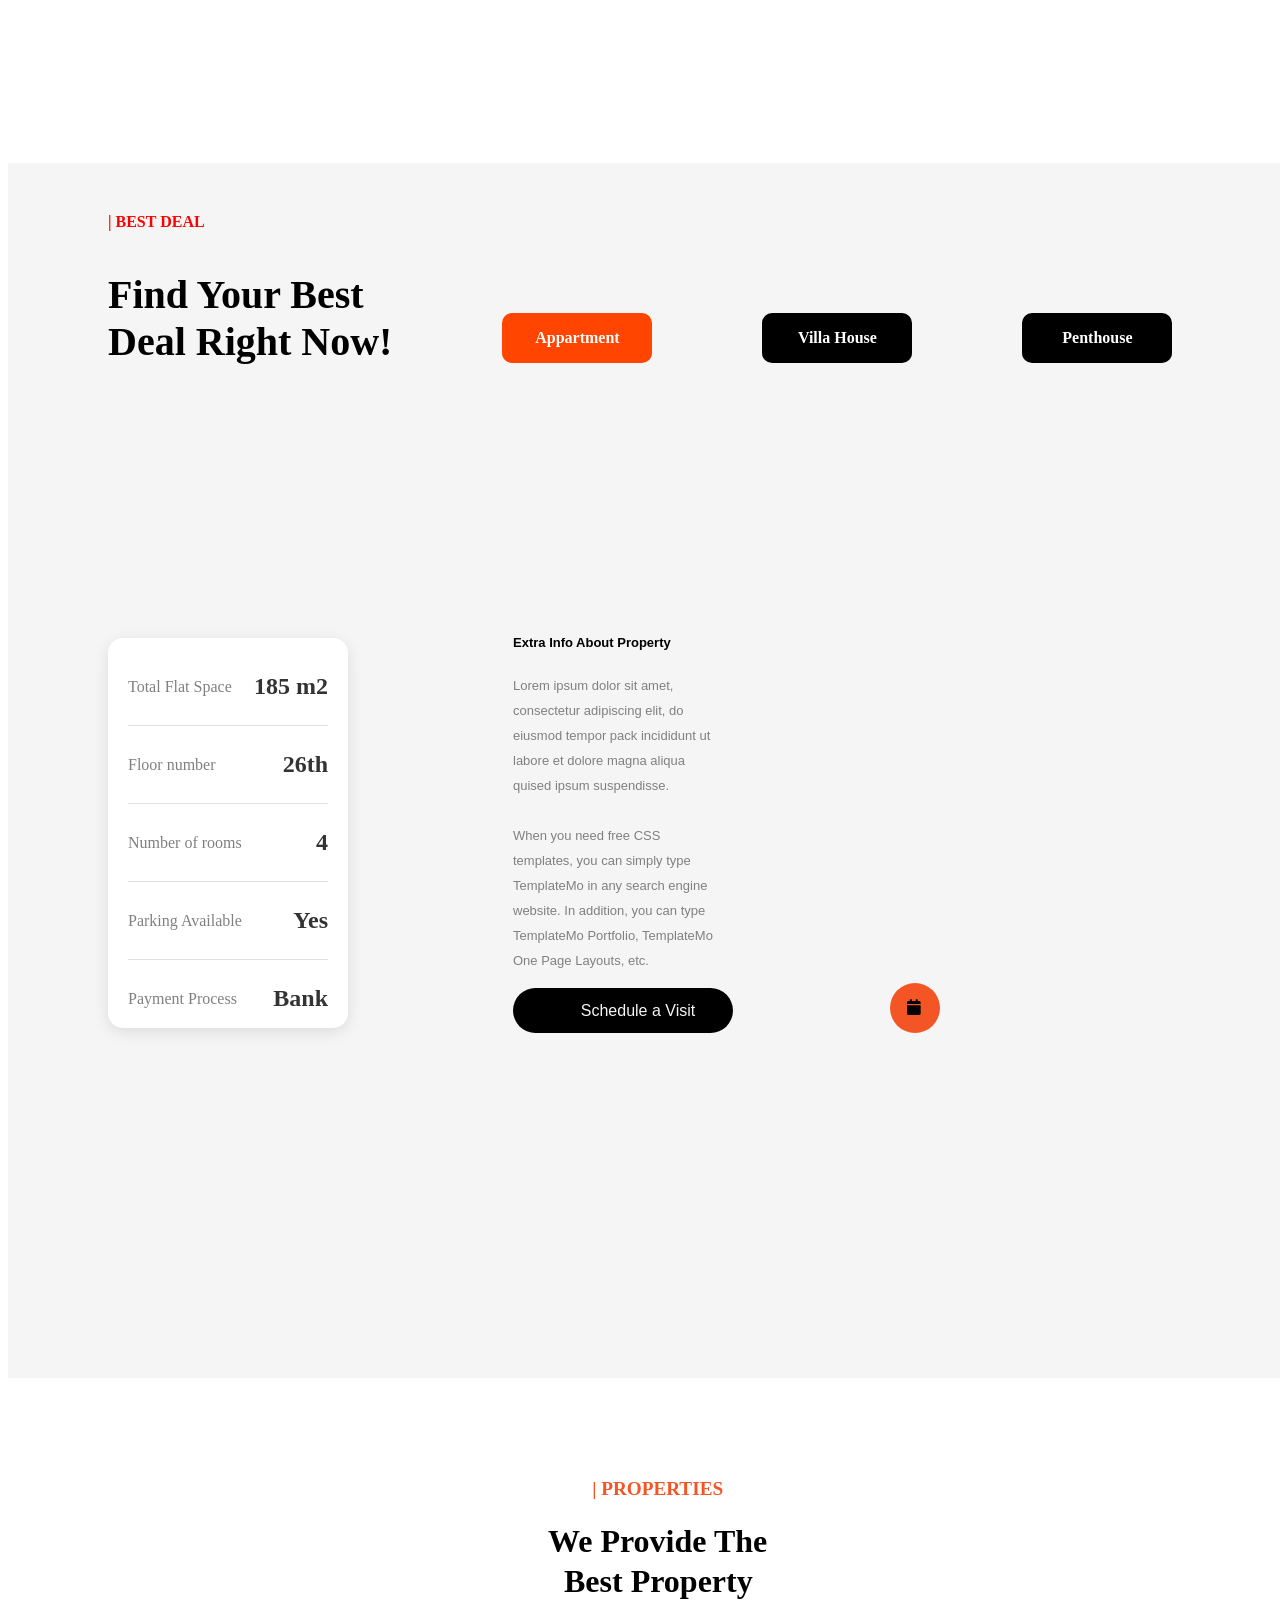
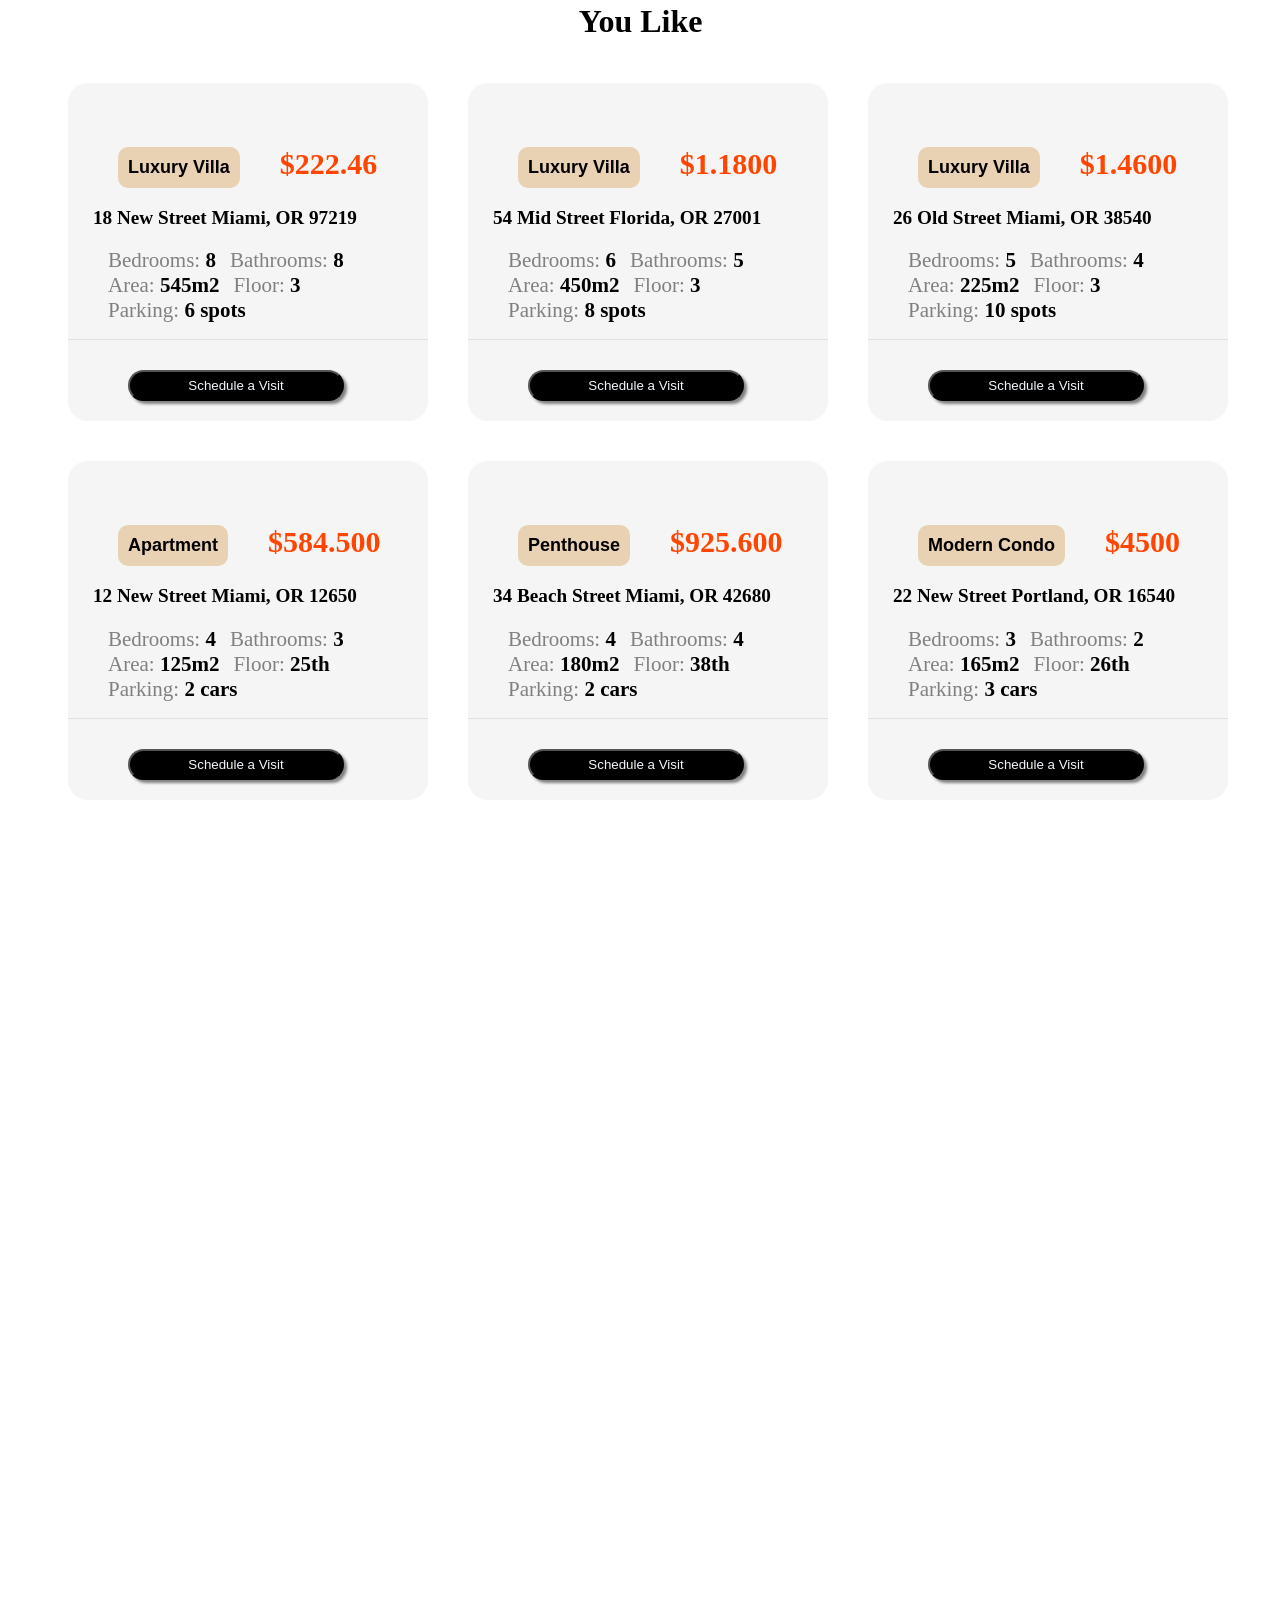
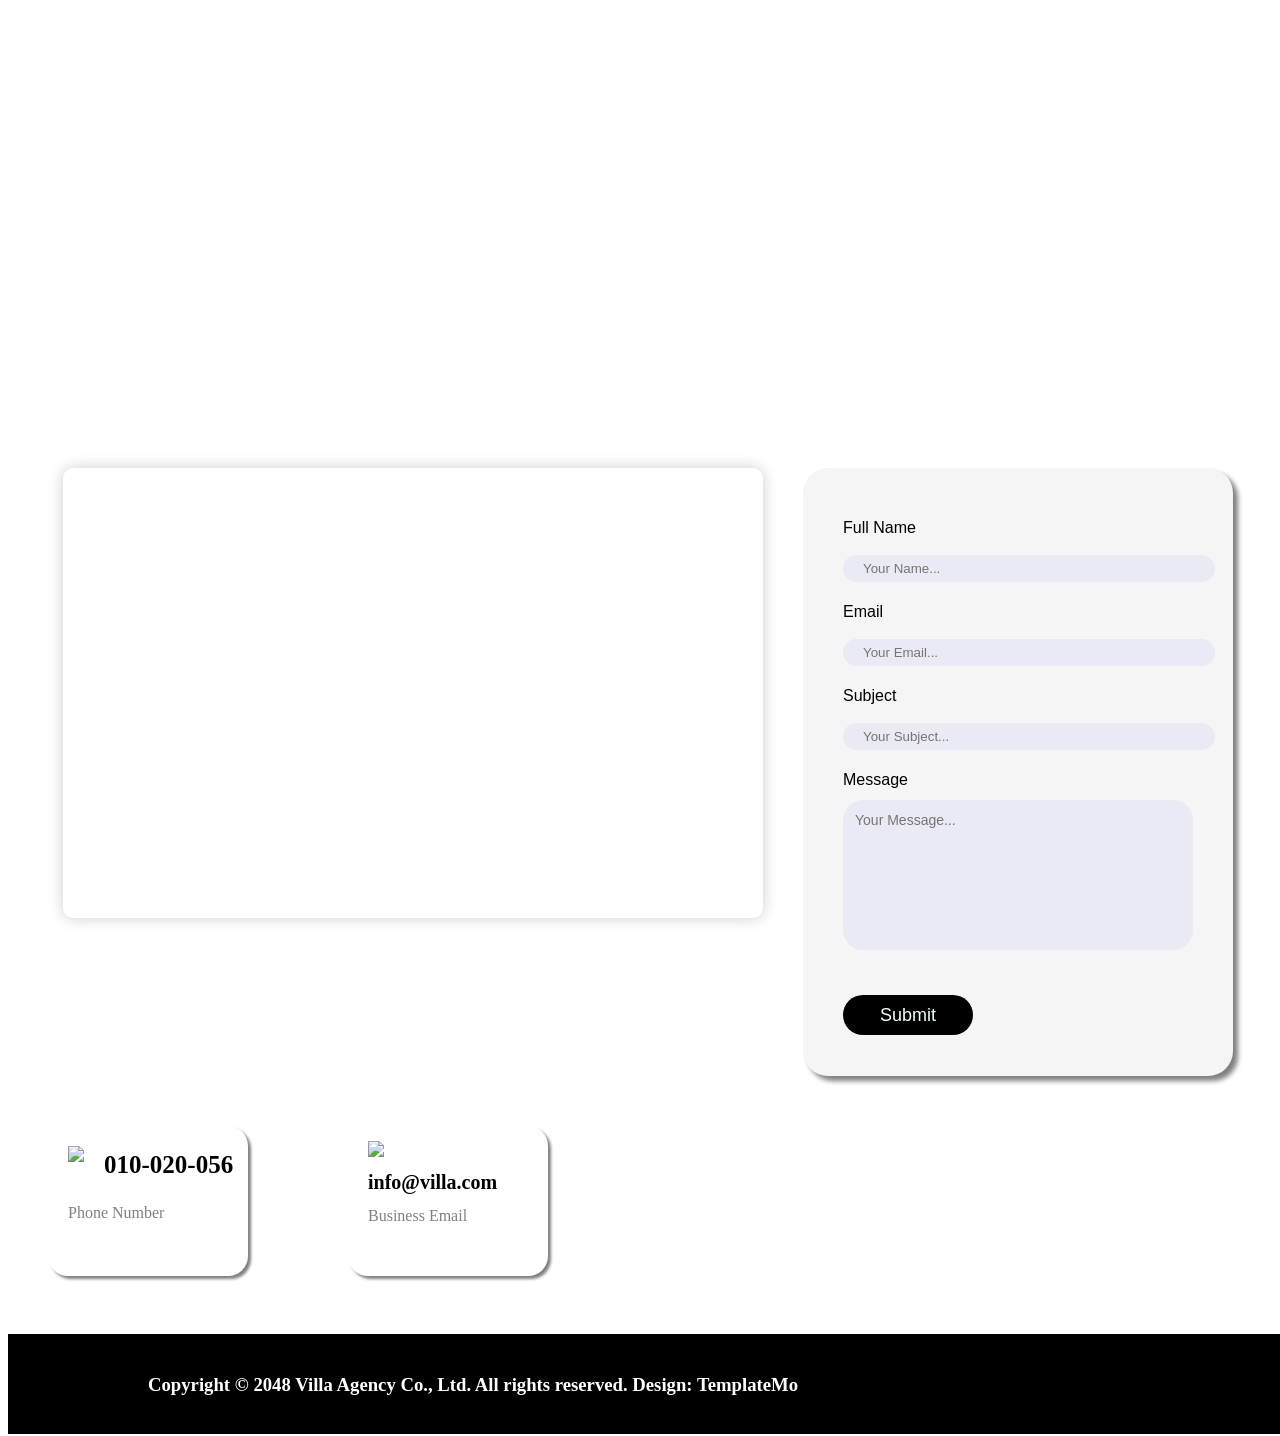
==== commit 49ff0281: "complete code update" ====
--- a/index.html
+++ b/index.html
@@ -1,443 +1,495 @@
- <!DOCTYPE html>
-<html>
+<!DOCTYPE html>
+<html lang="en">
+
 <head>
-    <meta charset="UTF-8">
-    <meta name="viewport" content="width=device-width, initial-scale=1.0">
-    <title>Document</title>
-    <link rel="stylesheet"href="index.css">
-    <link rel="preconnect" href="https://fonts.googleapis.com">
-<link rel="preconnect" href="https://fonts.gstatic.com" crossorigin>
-<link href="https://fonts.googleapis.com/css2?family=Roboto:ital,wght@0,100..900;1,100..900&display=swap" rel="stylesheet">
-<link rel="stylesheet" href="https://cdnjs.cloudflare.com/ajax/libs/font-awesome/6.7.2/css/all.min.css">
-<link rel="stylesheet" href="https://cdn.jsdelivr.net/npm/bootstrap-icons@1.11.3/font/bootstrap-icons.css">
+  <meta charset="UTF-8">
+  <meta name="viewport" content="width=device-width, initial-scale=1.0">
+  <title>villa</title>
+  <link rel="stylesheet" href="index.css">
+  <link rel="stylesheet" href="https://cdnjs.cloudflare.com/ajax/libs/font-awesome/6.5.0/css/all.min.css">
+
 </head>
+
 <body>
-    <!-- nav bar -->
-      <nav>
-  <span class="a"><b>&nbsp;VILLA</b></span>
-
-  <ul>
-<li><a href="#"><b>Home</b></a></li>
-<li><a href="property.html"><b>Property</b></a></li>
-<li><a href="propertydetails.html"><b>Property Details</b></a></li>
-<li><a href="contact.html"><b>Contact</b></a></li>
-</ul>
-    <button class="schedule-btn">
-    <span class="icon">
-     <i class="fa-solid fa-calendar-days"></i>
-    </span>
-    <span class="text">Schedule a visit</span>
-  </button>
-   </nav>
-   <!-- page1 -->
+
+  <nav>
+    <span class="logo">VILLA</span>
+    <ul>
+      <li><a href="index.html" class="active">Home</a></li>
+      <li><a href="properties.html">Property</a></li>
+      <li><a href="Property_Details.html">Property Details</a></li>
+      <li><a href="contact.html">Contact</a></li>
+    </ul>
+    <div class="orange-box1">
+      <i class="fa-solid fa-calendar"></i>
+    </div>
+    <span class="span2">Schedule a Visit</span>
+  </nav>
+
+  <!------main page-->
+  <div class="main">
+    <h2>Hurry!<br>Get the Best <br> Villa for you ...</h2>
+
+  </div>
+  <!-----2nd page-->
+  <div class="page2">
+    <div class="page2-container">
+      <img src="https://templatemo.com/templates/templatemo_591_villa_agency/assets/images/featured.jpg" alt="">
+      <div class="bottom-icon">
+        <i class="fas fa-pen-to-square"></i>
+
+      </div>
+      <div class="text-container">
+        <p class="span">&nbsp;&nbsp;&nbsp;&nbsp;|Featured</p>
+        <p class="headings">Best<br> Appartment<br> & Sea view</p>
+
+        <div class="info-box">
+          <h4 class="info-title">Best useful links ?</h4>
+          <p>
+            Get <strong>the best villa</strong> website template in HTML CSS and Bootstrap for your business.
+            TemplateMo provides you the
+            <a href="#" class="info-link">best free CSS templates</a> in the world. Please tell your friends about it.
+          </p>
+
+          <details class="faq-item">
+            <summary>How does this work ?</summary>
+            <p>It works by providing free HTML/CSS templates that you can download and use directly in your project.</p>
+          </details>
+
+          <details class="faq-item">
+            <summary>Why is Villa Agency the best ?</summary>
+            <p>Villa Agency offers top-quality designs, responsive layouts, and it's free to use, making it ideal for
+              real estate businesses.</p>
+          </details>
+        </div>
+
+      </div>
+
+      <div class="long-container">
+
+        <div class="parent">
+
+          <div class="div1">
+            <img src="https://templatemo.com/templates/templatemo_591_villa_agency/assets/images/info-icon-01.png"
+              height="50px">
+            <p>Total Flat Space</p>
+          </div>
+
+          <div class="div2">
+            <p>250 m2
+            </p>
+          </div>
+
+        </div>
+        <hr>
+        <div class="parent">
+
+          <div class="div1">
+            <img src="https://templatemo.com/templates/templatemo_591_villa_agency/assets/images/info-icon-02.png"
+              height="50px">
+            <p>Contract Ready</p>
+          </div>
+
+          <div class="div2">
+            <p>Contract
+            </p>
+          </div>
+
+        </div>
+        <hr>
+        <div class="parent">
+
+          <div class="div1">
+            <img src="https://templatemo.com/templates/templatemo_591_villa_agency/assets/images/info-icon-03.png"
+              height="50px">
+            <p>Payment</p>
+          </div>
+
+          <div class="div2">
+            <p>Payment
+            </p>
+          </div>
+        </div>
+      </div>
+    </div>
+  </div>
+  <!----3rdpage-->
+  <div class="page3">
+    <div class="video">
+      <h6>| Video View</h6>
+      <h2>Get Closer View <br> &nbsp;&nbsp;&nbsp;& Different <br>&nbsp;&nbsp;&nbsp;&nbsp;&nbsp;&nbsp; Feeling</h2>
+
+    </div>
+    <!----video-->
+    <div class="video-section">
+      <img src="https://templatemo.com/templates/templatemo_591_villa_agency/assets/images/video-frame.jpg"
+        alt="Living Room">
+      <a href="https://youtube.com" target="_blank"><i class="fa fa-play"></i></a>
+    </div>
+  </div>
+
+  <!------4thpage-->
+  <div class="page4">
+    <div class="box">
+      <div class="orange-box">
+
+      </div>
+      <b>
+        <p>34</p>
+      </b>
+      <div class="text-container2">
+        <b> Buildings <br>
+          Finished Now</b>
+      </div>
+    </div>
+    <div class="box">
+      <div class="orange-box">
+      </div>
+      <b>
+        <p>12</p>
+      </b>
+      <div class="text-container2">
+        <b> Years <br>
+          Experience</b>
+      </div>
+    </div>
+    <div class="box">
+      <div class="orange-box">
+
+      </div>
+      <b>
+        <p>24</p>
+      </b>
+      <div class="text-container2">
+        <b> Awwards <br>
+          Won 2023</b>
+      </div>
+
+    </div>
+
+
+
+  </div>
+  <!----5th page-->
+  <div class="page5">
+    <div class="text-container">
+      <span>| Best Deal</span>
+      <p>Find Your Best <br>Deal Right Now!</p>
+    </div>
+    <div class="multiple-div">
+
+      <div class="small-div">
+        <b> Appartment </b>
+      </div>
+      <div class="small-div" style="background-color: black;">
+        <b> Villa House </b>
+      </div>
+      <div class="small-div" style="background-color: black;">
+        <b> Penthouse </b>
+      </div>
+    </div>
+  </div>
+  <!----page6-->
+  <div class="page6">
+    <div class="long-container">
+      <div class="parent">
+        <div class="div1">
+          <p>Total Flat Space</p>
+        </div>
+        <div class="div2">
+          <p><strong>185 m2</strong></p>
+        </div>
+      </div>
+      <hr>
+      <div class="parent">
+        <div class="div1">
+          <p>Floor number</p>
+        </div>
+        <div class="div2">
+          <p><strong>26th</strong></p>
+        </div>
+      </div>
+      <hr>
+      <div class="parent">
+        <div class="div1">
+          <p>Number of rooms</p>
+        </div>
+        <div class="div2">
+          <p><strong>4</strong></p>
+        </div>
+      </div>
+      <hr>
+      <div class="parent">
+        <div class="div1">
+          <p>Parking Available</p>
+        </div>
+        <div class="div2">
+          <p><strong>Yes</strong></p>
+        </div>
+      </div>
+      <hr>
+      <div class="parent">
+        <div class="div1">
+          <p>Payment Process</p>
+        </div>
+        <div class="div2">
+          <p><strong>Bank</strong></p>
+        </div>
+      </div>
+    </div>
+    <img src="https://templatemo.com/templates/templatemo_591_villa_agency/assets/images/deal-01.jpg" alt=""
+      height="350px">
+    <div class="text-container">
+      <b>
+        <h4><strong>Extra Info About Property</strong> </h4>
+      </b>
+      Lorem ipsum dolor sit amet, consectetur adipiscing elit, do eiusmod tempor pack incididunt ut labore et dolore
+      magna aliqua quised ipsum suspendisse. <br><br>
+      When you need free CSS templates, you can simply type TemplateMo in any search engine website. In addition, you
+      can type TemplateMo Portfolio, TemplateMo One Page Layouts, etc.
+
+      <div class="orange-box2">
+        <i class="fa-solid fa-calendar"></i>
+      </div>
+      <span class="span3">&nbsp;&nbsp;&nbsp;&nbsp;&nbsp;&nbsp;&nbsp;&nbsp;&nbsp;&nbsp;&nbsp;&nbsp;&nbsp;Schedule a
+        Visit</span>
+    </div>
+  </div>
+  <!-----page7-->
+  <div class="page7">
+    <div class="card-container">
+      <div class="heading">
+        <span>| Properties</span>
+        <strong>
+          <h1>We Provide The <br> &nbsp;&nbsp;Best Property <br>&nbsp;&nbsp;&nbsp;&nbsp;You Like</h1>
+        </strong>
+      </div>
+    </div>
+    <div class="card-container1">
+      <div class="card">
+        <img src="https://templatemo.com/templates/templatemo_591_villa_agency/assets/images/property-01.jpg" alt="">
+        <div class="span-container">
+          <span>Luxury Villa</span>
+          <p>$222.46</p>
+        </div>
+        <h3>18 New Street Miami, OR 97219</h3>
+        <ul>
+          <li>Bedrooms:
+            <span>8</span>
+          </li>
+          <li>Bathrooms:
+            <span>8</span>
+          </li>
+          <li>Area:
+            <span>545m2</span>
+          </li>
+          <li>Floor: <span>3</span></li>
+          <li>Parking: <span>6 spots</span></li>
+        </ul>
+        <hr>
+        <button>Schedule a Visit</button>
+      </div>
+      <div class="card">
+        <img src="https://templatemo.com/templates/templatemo_591_villa_agency/assets/images/property-02.jpg" alt="">
+        <div class="span-container">
+          <span>Luxury Villa</span>
+          <p>$1.1800</p>
+        </div>
+        <h3>54 Mid Street Florida, OR 27001</h3>
+        <ul>
+          <li>Bedrooms:
+            <span>6</span>
+          </li>
+          <li>Bathrooms:
+            <span>5</span>
+          </li>
+          <li>Area:
+            <span>450m2</span>
+          </li>
+          <li>Floor: <span>3</span></li>
+          <li>Parking: <span>8 spots</span></li>
+        </ul>
+        <hr>
+        <button>Schedule a Visit</button>
+      </div>
+      <div class="card">
+        <img src="https://templatemo.com/templates/templatemo_591_villa_agency/assets/images/property-03.jpg" alt="">
+        <div class="span-container">
+          <span>Luxury Villa</span>
+          <p>$1.4600</p>
+        </div>
+        <h3>26 Old Street Miami, OR 38540</h3>
+        <ul>
+          <li>Bedrooms:
+            <span>5</span>
+          </li>
+          <li>Bathrooms:
+            <span>4</span>
+          </li>
+          <li>Area:
+            <span>225m2</span>
+          </li>
+          <li>Floor: <span>3</span></li>
+          <li>Parking: <span>10 spots</span></li>
+        </ul>
+        <hr>
+        <button>Schedule a Visit</button>
+      </div>
+      <div class="card">
+        <img src="https://templatemo.com/templates/templatemo_591_villa_agency/assets/images/property-04.jpg" alt="">
+        <div class="span-container">
+          <span>Apartment</span>
+          <p>$584.500</p>
+        </div>
+        <h3>12 New Street Miami, OR 12650</h3>
+        <ul>
+          <li>Bedrooms:
+            <span>4</span>
+          </li>
+          <li>Bathrooms:
+            <span>3</span>
+          </li>
+          <li>Area:
+            <span>125m2</span>
+          </li>
+          <li>Floor: <span>25th</span></li>
+          <li>Parking: <span>2 cars</span></li>
+        </ul>
+        <hr>
+        <button>Schedule a Visit</button>
+      </div>
+      <div class="card">
+        <img src="https://templatemo.com/templates/templatemo_591_villa_agency/assets/images/property-05.jpg" alt="">
+        <div class="span-container">
+          <span>Penthouse</span>
+          <p>$925.600</p>
+        </div>
+        <h3>34 Beach Street Miami, OR 42680</h3>
+        <ul>
+          <li>Bedrooms:
+            <span>4</span>
+          </li>
+          <li>Bathrooms:
+            <span>4</span>
+          </li>
+          <li>Area:
+            <span>180m2</span>
+          </li>
+          <li>Floor: <span>38th</span></li>
+          <li>Parking: <span>2 cars</span></li>
+        </ul>
+        <hr>
+        <button>Schedule a Visit</button>
+      </div>
+      <div class="card">
+        <img src="https://templatemo.com/templates/templatemo_591_villa_agency/assets/images/property-06.jpg" alt="">
+        <div class="span-container">
+          <span>Modern Condo</span>
+          <p>$4500</p>
+        </div>
+        <h3>22 New Street Portland, OR 16540</h3>
+        <ul>
+          <li>Bedrooms:
+            <span>3</span>
+          </li>
+          <li>Bathrooms:
+            <span>2</span>
+          </li>
+          <li>Area:
+            <span>165m2</span>
+          </li>
+          <li>Floor: <span>26th</span></li>
+          <li>Parking: <span>3 cars</span></li>
+        </ul>
+        <hr>
+        <button>Schedule a Visit</button>
+      </div>
+
+    </div>
+
+
+  </div>
+
+  <!--footer-->
+  <div class="footer">
+
+    <div class="footer-content">
+      <div class="map-container">
+        <iframe
+          src="https://www.google.com/maps/embed?pb=!1m18!1m12!1m3!1d241317.11609943812!2d72.74109984832008!3d19.08219783910639!2m3!1f0!2f0!3f0!3m2!1i1024!2i768!4f13.1!3m3!1m2!1s0x3be7b63b7e5b36e9%3A0xaea6f8a7b0a62d7a!2sMumbai%2C%20Maharashtra!5e0!3m2!1sen!2sin!4v1623928410151!5m2!1sen!2sin"
+          width="100%" height="100%" style="border:0;" allowfullscreen="" loading="lazy"
+          referrerpolicy="no-referrer-when-downgrade">
+        </iframe>
+      </div>
+
+      <div class="form">
+        <form >
+          <label for="fullname">Full Name</label><br>
+          <input type="text" name="fullname" id="fullname" placeholder="Your Name..." required><br>
+
+          <label for="email">Email</label><br>
+          <input type="email" name="email" id="email" placeholder="Your Email..." required><br>
+
+          <label for="subject">Subject</label><br>
+          <input type="text" name="subject" id="subject" placeholder="Your Subject..." required><br>
+
+          <label for="message">Message</label><br>
+          <textarea name="message" id="message" placeholder="Your Message..." required></textarea><br>
+
+          
+
+          <button type="submit">Submit</button>
+        </form>
+      </div>
+
+    </div>
+
+
+
+    <div class="card-container">
+
+      <div class="footercard1">
+
+        <div class="card1-content">
+          <div class="card1-icon">
+            <img src="https://templatemo.com/templates/templatemo_591_villa_agency/assets/images/phone-icon.png">
+          </div>
+          <div class="card1-heading">
+            <p>010-020-056 </p>
+
+          </div>
+        </div>
+
+        <div class="card1-para">
+          Phone Number
+        </div>
+
+      </div>
+
+      <div class="footercard2">
+        <div class="card2-content">
+          <div class="card2-icon">
+            <img src="https://templatemo.com/templates/templatemo_591_villa_agency/assets/images/email-icon.png">
+          </div>
+          <div class="card2-heading">
+            <p>info@villa.com </p>
+          </div>
+        </div>
+        <div class="card2-para">
+          Business Email
+        </div>
+      </div>
+    </div>
+    <div class="last-part">
+      <h3>Copyright © 2048 Villa Agency Co., Ltd. All rights reserved. Design: TemplateMo</h3>
+    </div>
+  </div>
+
+
+
   
-    <div class ="main">
-       
-        <h1>GET THE<br>&nbsp;&nbsp;BEST VILLA <br>&nbsp;&nbsp;&nbsp;&nbsp;&nbsp;&nbsp;&nbsp;&nbsp;&nbsp;&nbsp;FOR YOU</h1>
-         </div>
-        
-        
-         <!-- page2 -->
-    <div class="page2">
-    <div class ="page2-container">
-     <div class ="orange-container">
-        <img src="https://templatemo.com/templates/templatemo_591_villa_agency/assets/images/featured-icon.png" >
-   
-</div>
-         <img src="https://themewagon.github.io/VillaAgency/assets/images/featured.jpg"height="400px">
-        
-       <div class="page2-text">
-        <span id="b">| Featured</span>
-        <p class="heading"><b>Best<br> Apartment &<br> Sea View</b></p>
-        <div class="box">
-        <h5>best useful links?</h5>
-        <p><span>Get <b>the best villa</b> website<br> template in HTML CSS and <br>Bootstrap for your business.<br> Template Mo provides you<br> the <span class="color">best free CSS templates</span> <br>in the world.Please tell your<br>friends about it.</span></p>
-        </div>
-    
-        </div>
-        
-        <div class ="long-container">
-            <div class ="parent">
-                <div class="div1">
-                  <img src="https://themewagon.github.io/VillaAgency/assets/images/info-icon-01.png" height="50px">
-                  
-                 
-                   </div>
-                   <div class="div2"><p><span class="A"><b>250 m2</b></span>Total Flat Space </p>
-                   </div>
-               </div>
-               <div class ="parent">
-                <div class="div1">
-                   <img src="https://templatemo.com/templates/templatemo_591_villa_agency/assets/images/info-icon-02.png" height="50px">
-                 
-                   </div>
-                   <div class="div2"><p><span class="A"><b>Contract</b></span>Contract ready</p>
-                   </div>
-               </div>
-               <div class ="parent">
-                <div class="div1">
-                    <img src="https://themewagon.github.io/VillaAgency/assets/images/info-icon-03.png" height="50px">
-                  
-                 
-                   </div>
-                   <div class="div2"><p><span class="A"><b>Payment</b></span>Payment Process</p>
-                   </div>
-               </div>
-              
-               <div class ="parent">
-                <div class="div1">
-                    <img src="https://themewagon.github.io/VillaAgency/assets/images/info-icon-04.png"height="50px">
-               
-                 
-                   </div>
-                   <div class="div2"><p><span class="A"><b>Safety</b></span>24/7 under  control</p>
-                   </div>
-               </div>
-           </div>
-        </div>
-    </div>
-    <!-- page3 -->
-    <div class="parent2">
-  <div class="snehal"> 
- 
-     
-</div>
-<div class="image-upper">
-   <h1>Get <br>Closer View <br>
-     & <br>Different Feeling</h1>
-</div>
-<div class=" video-container">
-  <div class="circle2">
-  <a href="https://youtube.com/"><i class="fa-solid fa-circle-play"></i></a>
-</div>
-  <img src="https://cdn.pixabay.com/photo/2017/05/12/00/05/interior-2305694_1280.jpg" alt="" height="400px" width="950px">
-   </div>
-</div>
-        <!-- page4 -->
-       
-       <div class ="page4">
-        <div class="Box1">
-           
-        <div class ="orange-box"></div>
-        
-        
-           
-            <p><b>34</b></p>
-            <div class ="container2">
-               <b> Buildings<br> Finished Now</b>
-         </div>
-           
-       </div>
-       <div class="Box1">
-           <div class ="orange-box"></div>
-            <p><b>12</b></p>
-            <div class ="container2">
-               <b>Years<br>Experience</b>
-            </div>
-           
-       </div>
-       <div class="Box1">
-           <div class ="orange-box"></div>
-            <p><b>21</b></p>
-            <div class ="container2">
-               <b>Awwards<br>Won 2023</b>
-            </div>
-           
-       </div>
-    </div>
-   
-       
-    </div>
-   
-
-   
-<div class ="page5">
-     <div class ="text-container">
-         <span>|Best Deal</span>
-         <p><b>Find Your Best<br> Deal Right Now!</b></p>
-     </div>
-    
-        <div class="multiple-div">
-
-      <div class="small-div">
-        Appartment
-      </div>
-
-      <div class="small-div" style="background-color: black;">
-        Villa House
-      </div>
-
-      <div class="small-div" style="background-color: black;">
-        PentHouse
-      </div>
-
-    </div>
-     </div>
-
-     <!--page 6-->
-     <div class ="page6">
- 
-    <div class="cardx">
-<div class="detail-row">
-<span class="detail-label">Total Flat Space</span>
-<span class="detail-value">185 m2</span>
-</div>
-<div class="detail-row">
-<span class="detail-label">Floor number</span>
-<span class="detail-value"> &nbsp; &nbsp;&nbsp;&nbsp;&nbsp;&nbsp;26th</span><br>
-</div>
-<div class="detail-row">
-<span class="detail-label">Number of rooms</span>
-<span class="detail-value">&nbsp;&nbsp;&nbsp;&nbsp;&nbsp;&nbsp;4</span><br>
-</div>
-<div class="detail-row">
-<span class="detail-label">Parking Available</span>
-<span class="detail-value">&nbsp;&nbsp;&nbsp;&nbsp;Yes</span><br>
-</div>
-<div class="detail-row">
-<span class="detail-label">Payment Process</span><br>
-<span class="detail-value">Bank</span>
-</div>
-</div>
-   
-<div class ="icon2">
-    <img src="https://themewagon.github.io/VillaAgency/assets/images/deal-01.jpg" height="350px">
-
-     </div>
-    
-     <div class ="text-container">
-      <h5>Extra Info About Property</h5>
-
-<p>Lorem ipsum dolor sit amet,<br> consectetur adipiscing elit, <br>do eiusmod tempor pack<br> incididunt ut labore et dolore <br>magna aliqua quised <br>ipsum suspendisse.<br>
-
-When you need free<br> CSS templates, you can <br>simply type TemplateMo <br>in any search engine website.<br> In addition, you can<br> type TemplateMo<br> Portfolio,TemplateMo<br> One Page<br> Layouts, etc.</p>
-
-<div class ="schedule">
-    <button class="schedule-btn1">
-       
-       <span class ="icon2">
-          <i class="bi bi-calendar-fill"></i>
-          </span>
-         <span class ="text1">Schedule a visit</span>
-      
-    </button>
-</div>
-
-</div>
-     </div>
-     
-   
-
-
-
-
-
-
-
-          
-         
- 
- 
-  <div class="page7">
-      <p>| PROPERTIES</p>
-      <h1>We Provide The<br> &nbsp;&nbsp;Best Property <br>&nbsp;&nbsp;&nbsp;&nbsp;&nbsp;You Like
-
-</h1>
-      <div class ="card-container1">
-         
-          <div class ="card">
-              <img src="https://themewagon.github.io/VillaAgency/assets/images/property-01.jpg" height="160px">
-           <div class="span-container">
-              <span>Luxury Villa</span>
-              <p>$225.47</p>
-              </div>
-              <h3>18 New Street Miami,OR 97219</h3>
-              <div class="text-container">
-             Bedrooms : &nbsp; &nbsp; <b>8</b><br>
-             Bathroom : &nbsp; &nbsp; <b>8</b><br>
-             Area : &nbsp;&nbsp; &nbsp; &nbsp;&nbsp; &nbsp; &nbsp;  <b> 545m2 </b><br>
-               Floor:&nbsp; &nbsp;&nbsp; &nbsp; &nbsp; &nbsp; &nbsp;   <b>3 </b><br>
-              Parking:&nbsp; &nbsp;&nbsp; &nbsp; &nbsp;  <b>6 spots</b>
-  </div>
-           <button>schedule a visit</button>
-             
-          </div>
-         
-           <div class ="card">
-              <img src="https://themewagon.github.io/VillaAgency/assets/images/property-02.jpg" height="160px">
-           <div class="span-container">
-              <span>Luxury Villa</span>
-              <p>$2.264.00</p>
-              </div>
-              <h3>18 New Street Miami,OR 97219</h3>
-              <div class="text-container">
-             Bedrooms : &nbsp; &nbsp; <b>8</b><br>
-             Bathroom : &nbsp; &nbsp; <b>3</b><br>
-             Area : &nbsp;&nbsp; &nbsp; &nbsp;&nbsp; &nbsp; &nbsp;  <b> 245m2 </b><br>
-               Floor:&nbsp; &nbsp;&nbsp; &nbsp; &nbsp; &nbsp; &nbsp;   <b>6</b><br>
-              Parking:&nbsp; &nbsp;&nbsp; &nbsp; &nbsp;  <b>21 spots</b>
-  </div>
-           <button>schedule a visit</button>
-             
-          </div>
-           <div class ="card">
-              <img src="https://themewagon.github.io/VillaAgency/assets/images/property-03.jpg" height="160px">
-           <div class="span-container">
-              <span>Luxury Villa</span>
-              <p>$2.56.000</p>
-              </div>
-              <h3>18 New Street Miami,OR 97219</h3>
-              <div class="text-container">
-             Bedrooms : &nbsp; &nbsp; <b>5</b><br>
-             Bathroom : &nbsp; &nbsp; <b>4</b><br>
-             Area : &nbsp;&nbsp; &nbsp; &nbsp;&nbsp; &nbsp; &nbsp;  <b> 535m2 </b><br>
-               Floor:&nbsp; &nbsp;&nbsp; &nbsp; &nbsp; &nbsp; &nbsp;   <b>5 </b><br>
-              Parking:&nbsp; &nbsp;&nbsp; &nbsp; &nbsp;  <b>11 spots</b>
-  </div>
-           <button>schedule a visit</button>
-             
-          </div>
-           <div class ="card">
-              <img src="https://themewagon.github.io/VillaAgency/assets/images/property-04.jpg" height="160px">
-           <div class="span-container">
-              <span>Luxury Villa</span>
-              <p>$2.65.000</p>
-              </div>
-              <h3>18 New Street Miami,OR 97219</h3>
-              <div class="text-container">
-             Bedrooms : &nbsp; &nbsp; <b>7</b><br>
-             Bathroom : &nbsp; &nbsp; <b>5</b><br>
-             Area : &nbsp;&nbsp; &nbsp; &nbsp;&nbsp; &nbsp; &nbsp;  <b> 544m2 </b><br>
-               Floor:&nbsp; &nbsp;&nbsp; &nbsp; &nbsp; &nbsp; &nbsp;   <b>4 </b><br>
-              Parking:&nbsp; &nbsp;&nbsp; &nbsp; &nbsp;  <b>8 spots</b>
-  </div>
-           <button>schedule a visit</button>
-             
-          </div>
-           <div class ="card">
-              <img src="https://themewagon.github.io/VillaAgency/assets/images/property-05.jpg" height="160px">
-           <div class="span-container">
-              <span>Luxury Villa</span>
-              <p>$2.21.000</p>
-              </div>
-              <h3>18 New Street Miami,OR 97219</h3>
-              <div class="text-container">
-             Bedrooms : &nbsp; &nbsp; <b>8</b><br>
-             Bathroom : &nbsp; &nbsp; <b>6</b><br>
-             Area : &nbsp;&nbsp; &nbsp; &nbsp;&nbsp; &nbsp; &nbsp;  <b> 565m2 </b><br>
-               Floor:&nbsp; &nbsp;&nbsp; &nbsp; &nbsp; &nbsp; &nbsp;   <b>2</b><br>
-              Parking:&nbsp; &nbsp;&nbsp; &nbsp; &nbsp;  <b> 8spots</b>
-  </div>
-           <button>schedule a visit</button>
-             
-          </div>
-           <div class ="card">
-              <img src="https://themewagon.github.io/VillaAgency/assets/images/property-06.jpg" height="160px">
-           <div class="span-container">
-              <span>Luxury Villa</span>
-              <p>$2.15.000</p>
-              </div>
-              <h3>18 New Street Miami,OR 97219</h3>
-              <div class="text-container">
-             Bedrooms : &nbsp; &nbsp; <b>3</b><br>
-             Bathroom : &nbsp; &nbsp; <b>2</b><br>
-             Area : &nbsp;&nbsp; &nbsp; &nbsp;&nbsp; &nbsp; &nbsp;  <b> 345m2 </b><br>
-               Floor:&nbsp; &nbsp;&nbsp; &nbsp; &nbsp; &nbsp; &nbsp;   <b>8 </b><br>
-              Parking:&nbsp; &nbsp;&nbsp; &nbsp; &nbsp;  <b>9 spots</b>
-  </div>
-           <button>schedule a visit</button>
-             
-          </div>
-         
-          
-      </div>
-  </div>
-
-
-
-          <div class="footer">
-          
-            
-        
-          
-          </div>
-
-          <div class="footer-bar">
-            <div class="footer-content">
- 
-      <div class="map">
-<p>| <b>Contact us</b></p>
-
-<h3><b>Get in Touch <br>With Our Agent</b></h3>
-
-<div class="map-container">
-<iframe
-src="https://www.google.com/maps/embed?...">
-</iframe>
-</div>
-
-</div>
-
-    <div class="container1">
-  <div class="one">
-<div class="card1">
-            <div class="card-icon">
-              <img src="https://templatemo.com/templates/templatemo_591_villa_agency/assets/images/phone-icon.png">
-            </div>
-            <div class="card-heading">
-              <p>010-020-056 </p>
-
-            </div>
-          </div>
-
-          <div class="card-para1">
-            <p>Phone Number</p>
-          </div>
-  </div>
-  <div class="two">
-    <div class="card3">
-            <div class="card3-icon">
-              
-            </div>
-            <div class="card3-heading">
-              <p>info@villa.co </p>
-
-            </div>
-          </div>
-
-          <div class="card3-para">
-            <p>Email</p>
-          </div>
-
-  </div>
- </div>
-  <div class="form">
-<form>
-
-<label for="full name">Full Name</label><br>
-<input type="text" placeholder="Your Name...">
-<br>
-
-<label for="Email">Email</label><br>
-<input type="email" placeholder="Your Email..."><br>
-
-<label for="Subject">Subject</label><br>
-<input type="text" placeholder="Your Subject..."><br>
-
-<label for="Message">Message</label><br>
-<textarea id="message" placeholder="your message..." rows="5"cols="32"></textarea>
-
-<button type="submit">Send Message</button>
-</form>
-
-  </div>
-
-</div>
-
- <div class="task-bar">
-    <p>Copyright © 2048 Villa Agency Co., Ltd. All rights reserved. Design: TemplateMo Distribution:</p>
-    
- </div>
-
-  </body>
-  </html>+
+
+</body>
+
+</html>
--- a/index.css
+++ b/index.css
@@ -1,930 +1,820 @@
-
-
-   
-
- 
-      /* page1 */
-
-
-     nav{
-    display:flex;
-    justify-content :space-evenly;
-    height:65px;
-    width:100%;
-    background-size:cover;
-    background-color:white;
+nav {
+    display: flex;
+    justify-content: space-evenly;
+    align-items: center;
+    height: 65px;
     font-size: larger;
-    position:sticky;
-    top:0px;
-   z-index:100;
-    color:black;
-    background-color:white;
-}
-.a{
-    margin-top:15px;
-    margin-left:25px;
-    font-size: 1.5em;
-    font-weight: 500;
-    font-family:'Gill Sans', 'Gill Sans MT', Calibri, 'Trebuchet MS', sans-serif;
-  
-}
-nav ul{
-    font-size: 15px;
-    list-style:none;
-    display :flex;
-
-   
-}
-nav ul li{
-     margin:0 20px;
-     font-weight:700px;  
-     margin-top: 10px;
-    
-}
-nav ul li a{
+    color: rgb(16, 99, 224);
+    position: sticky;
+    top: 0;
+    background-color: white;
+    z-index: 3;
+}
+nav ul li a.active {
+    color: orangered;
+    font-weight: bold;
+}
+
+nav ul {
+    list-style: none;
+    display: flex;
+    justify-content: space-evenly;
+    gap: 50px;
+    padding: 0;
+    margin: 0;
+}
+
+nav ul li a {
     text-decoration: none;
-}
-
-
-
- .schedule-btn {
-   display: flex; 
-   align-items: center; 
-    background-color: #1c1c1c;
-    border: none;
-    border-radius: 50px;
-    padding: 10px 20px 10px 0;
-     cursor: pointer;
-     
-      font-family: Arial, sans-serif; 
-      margin:15px;
-      } 
- .schedule-btn .icon { 
- height:6px;
- width:6px;
- background-color: #f04d23; 
- color: white;
-  padding: 15px; 
-  border-radius: 50%; 
-  display: flex; 
-  align-items: center; 
-  justify-content: center;
-   margin-right: 10px; 
-   
-   font-size:1em;
-    } 
- .schedule-btn .text {
-     color: white ;
-     font-size: 15px; 
-     font-weight: 500;
-      }
-    
-.main{
-     height:100vh;
-     width:100%;
-     
-    padding:48px;
-   background-image: url("https://templatemo.com/templates/templatemo_591_villa_agency/assets/images/banner-01.jpg");
-    
-     background-size:cover;
-     background-position: center ;
-     text-shadow:3px 3px 3px green;
-     
-     font-size:2.5em;
-     font-weight:700;
-     color:white;
-   
-}
-.main h1{
-    margin-top: 100px;
-    font-family:verdana;
-    letter-spacing:5px;
-}
-
- 
- /* page2 */
-
-
-.page2{
-    height:100vh;
-    width:100%;
-    display:flex;
-    background-color:white;
-}
-.page2-container{
-     display :flex ;
-     margin-top:80px;
-     margin-left:120px;
-     position:relative;
-    
-}
-.orange-container{
-height:90px;
-width :90px;
-background-color:#de5714;
-border-radius:70%;
-position :absolute;
-margin-top:340px;
-}
-.orange-container img
-{
-    margin-left:18px;
-    margin-top:15px;
-    font-size:1em;
-}
-
-.span{
-    margin-left:5px;
-    font-size:larger;
-    font-weight:600px;
-    color:red;
- 
-}
-.heading{
-    margin-top:15px;
-    font-size:2em;
-    margin-left:20px;
-    font-weight:800px;
-   
-}
-.page2-text{
-    margin-left:25px;
-    
-}
-#b{
-    color:red;
-    margin-left:15px;
-    font-weight: 600;
-}
-.long-container{
-   height :430px;
-   width:220px;
-   background-color:rgb(255,255,255);
-   border-radius:20px;
-   margin-left:100px;
-   box-shadow:2px 2px 5px black;
-   display:flex;
-   flex-direction: column ;
-   margin-top:10px;
-   padding:20px;
-   line-height: 30px;
-   font-size: 1.5em;
-    
-}
-.div1 img{
-    margin-left:1px;
-    margin-top:25px;
-    
-    }
-   
-
-.long-container .div1 img
-{
-    margin-left:5px;
-}
-
-
-.parent
-{
-    display: flex;
-}
-.div1 p{
-    margin-top:10px;
-    margin-left:5px;
-}
-
-.div2 p{
-margin-top: 15px;
-    font-size:smaller;
-    font-weight:100px;
-    display:flex;
-    flex-direction:column;
-    margin-left:15px;
-    gap:5px;
-}
-
-.div2 .A{
-  font-size:larger;
-  font-weight:700px;
-  margin-left:10px;
-   }
-  .box p{
-    margin-left: 20px;
-      padding:10px;
-      font-size:1em;
-   }
-span{
-    
-font-size:15px;
-margin-left:15px;
-}
-h5{
-margin-top:px;
-margin-bottom: 26px;
-    border:5px black;
-    color: Orange ;
-}
-.box{
-   margin-left:20px;
-    height:45vh;
-   padding:px;
- 
-    background-color:#faf2ed;
-    border:2px 2px solid black ;
-}
-.color{
-    color:#167cdb;
-}
-.parent2{
-    height: 130vh;
-}
-
-
-.snehal{
+    color: rgb(16, 99, 224);
+    transition: color 0.3s ease;
+    font-family: sans-serif;
+}
+
+nav ul li a:hover {
+    color: orangered;
+    cursor: pointer;
+}
+
+.logo {
+    font-size: 30px;
+    font-weight: 800;
+    font-family: sans-serif;
+}
+
+.orange-box1 {
+    background-color: orangered;
+    border-radius: 50%;
+    position: absolute;
+    height: 50px;
+    width: 50px;
+    bottom: 5px;
+    right: 310px;
+}
+
+.orange-box1 i {
+    color: black;
+    margin-top: 15px;
+    margin-left: 15px;
+}
+
+nav .span2 {
+    margin-top: 10px;
+    width: 200px;
+    background-color: black;
+    border-radius: 30px;
+    padding: 10px;
+    color: #fff;
+    display: inline-block;
+    text-align: center;
+    cursor: pointer;
+}
+
+/*2ndpagemain*/
+.main {
     height: 100vh;
-    margin-top: 100px;
-    width: 100%;
-    background-image: url(https://img.vistarooms.com/gallery/thumbnail/kamal-baug-88213e.jpg);
-    background-size: cover;
-     filter: blur(5px);
-  -webkit-filter: blur(5px);
-  position: relative;
-  top: 0px;
-}
-.image-upper{
-    position: absolute;
-    top: 400px;
-    margin-top: 980px;
-    text-shadow: 3px 3px gray;
-    text-align: center;
-    padding-left: 400px;
+    width: 100vw;
+    padding: 50px;
+    background-image: url(https://templatemo.com/templates/templatemo_591_villa_agency/assets/images/banner-01.jpg);
+    opacity: 0.9;
+}
+
+h2 {
+    font-size: larger;
+    align-items: center;
+    font-size: 5em;
     color: aliceblue;
-    font-weight: 800;
-    
-    font-size:2em;
-}
-.video-container{
-    height: 400px;
-    width: 900px;
-    position: absolute;
-    background-color: black;
-    top: 1850px;
-    margin-left: 150px;
-    border-radius: 30px;
-}
-.video-container img{
-    border-radius: 30px;
-}
-.video-container .circle2{
-    position: absolute;
-    margin-top: 20%;
-    margin-left: 50%;
+    padding: 50px;
+}
+
+.bottom-icon {
     height: 80px;
     width: 80px;
-    background-color: rgb(255, 0, 0);
-    opacity: 0.7;
-}
-.video-container .circle2 i{
-    margin-top: 12px;
-    text-decoration: none;
-    margin-left: 12px;
-    font-size: 3.5em;
-    color: aliceblue;
-}
- 
-
-
-
-
-
-
-
-
-
-.main-content {
-display: flex;
-justify-content: center;
-padding: 40px 20px;
-}
-
-.image-card {
-
-width: 80%;
-max-width: 900px;
-background-color: white;
-box-shadow: 0 4px 8px rgba(0, 0, 0, 0.1);
-border-radius: 8px;
-overflow:hidden;
-
-
-}
-
-#head{
-
-
-    font-size: 20px;
+    background-color: rgb(243, 119, 11);
+    position: absolute;
+    border-radius: 50%;
+    margin-left: 70px;
+    bottom: 0px;
+    top: 579px;
+    color: rgb(21, 21, 22);
+
+}
+
+.bottom-icon i {
+    margin-top: 25px;
+    margin-left: 25px;
+    font-weight: 200;
+    font-size: 30px;
+}
+
+.page2 {
+    height: 100%;
+    background-color: white;
+    display: flex;
+}
+
+.page2-container {
+    display: flex;
+    margin-top: 100px;
+    gap: 40px;
+    position: relative;
+
+}
+
+.page2 img {
+    margin-top: 50px;
+    margin-left: 100px;
+
+}
+
+.page2 .span {
+    margin-top: 50px;
     color: red;
-    margin-left: 100px;
-    
-}
-
- /* page4 */
-
-.page4{
-    height :50vh;
-     width :100%;
-     background-color: white;
-    display:flex;
-    flex-direction:row;
-    gap:50px;
-    
-    
-     margin-top:80px;
-     margin-left: 190px;
-     
-     }
-     
-.page4 .Box1{
-   
-    width :220px;
-    height:100px;
-    background-color:rgb(247, 222, 213);
-    border-radius:20px;
-    display: flex;
-    gap: 45px;
-    margin-top: 100px;
-    margin-left:35px;
-    color: rgb(250, 88, 29);
-    position :relative;
-    
-    
-    
-}
-.orange-box{
-    height:35px;
-    width:35px;
-    background-color:orangered;
-    border-radius:50%;
-    position :absolute;
-    margin-left:200px;
-    
- 
-}
-.Box1 p{
-    margin-left:15px;
-    margin-top:30px;
-    font-size:2em;
-  
-}
-.container2{
-
-    margin-top:25px;
-   padding:5px;
-    font-size:1em;
-    font-weight:800;
-    color: black;
-}
-.s{
-    height:100px;
-    width :100px;
-    background-color: White;
-}
-
-    /* page5 */
-
-.page5{
-    height:50vh;
-    width:100%;
-    background-color:rgb(223, 227, 230);
-    display :flex;
-    
-}
-.page5 .text-container{ 
-     margin-left:70px;
-     margin-top:30px;
-    
-}
- 
- .page5 .text-container span{
-     
-     font-size:1em;
-     font-weight:700;
-     color:red;
-     margin-top:40px;
-     margin-left: 10px;
-     
- }
-
-.page5 .text-container p{
-    font-size:2em;
-    font-weight:900;
-    line-height: 40px;
-    font-family:Verdana, Geneva, Tahoma, sans-serif;
-}
-.page5 .multiple-div{
-     
-     display:flex;
-     flex-direction:row;
-    
-}
-.page5 .multiple-div .small-div{
-
-
-
+    font-size: 25px;
+    padding: 0%;
+    display: inline;
+
+}
+
+.text-container {
+  display: flex;
+  flex-direction: column;
+  margin-top: 25px;
+}
+
+.headings {
+  font-weight: bold;
+  font-size: 28px;
+  line-height: 1.4;
+}
+.info-box {
+  background-color: #f9f9f9;
+  border-radius: 12px;
+  padding: 20px;
+  margin-top: 20px;
+  max-width: 450px;
+  box-shadow: 0 2px 6px rgba(0, 0, 0, 0.08);
+  font-family: Arial, sans-serif;
+}
+
+
+.faq-item {
+  margin-top: 15px;
+  padding-left: 5px;
+}
+
+.faq-item summary {
+  font-weight: bold;
+  cursor: pointer;
+  color: black;
+  list-style: none;
+}
+
+.faq-item summary::marker {
+  display: none;
+}
+
+.faq-item p {
+  margin-left: 10px;
+  margin-top: 5px;
+  color: #555;
+}
+
+.page2 .span {
+
+    color: red;
+    font-size: 35px;
+    margin-left: 2px;
+}
+
+.page2 .headings {
+    margin-top: 15px;
+    padding: 0%;
+    margin-left: 15px;
+    font-size: 40px;
+    font-weight: 700;
+}
+.page2 .long-container hr {
+    border: none;
+    border-top: 1px solid #e0e0e0;
+    margin: 10px 0;
+}
+.long-container {
+    height: 600px;
+    width: 230px;
+    background-color: rgb(255, 255, 255);
+    margin-left: 60px;
+    margin: 25px;
+    padding: 0%;
+    border-radius: 30px;
+    box-shadow: 2px 2px 5px black;
+    display: flex;
+    flex-direction: column;
+
+}
+
+.long-container .div1 img {
+    margin-left: 10px;
+}
+
+.parent {
+    display: flex;
+}
+
+.div1 p {
+    margin-left: 10px;
+}
+
+.div2 p {
+    margin-top: 50px;
+    font-size: 2em;
+    font-weight: 700;
+}
+
+/*3rdpage*/
+.page3 {
+    background-image: url(https://templatemo.com/templates/templatemo_591_villa_agency/assets/images/video-bg.jpg);
+    margin-top: 80px;
+    height: 100vh;
+    width: 100vw;
+
+
+}
+
+h6 {
+    color: #ee626b;
+    font-size: 15px;
+    text-transform: uppercase;
+    font-weight: 700;
+    display: flex;
+    align-items: center;
+    justify-content: center;
+    padding-top: 30px;
+
+}
+
+.video h2 {
+    margin-top: 0px;
+    font-size: 40px;
+    font-weight: 900;
+    text-transform: capitalize;
+    line-height: 56px;
+    display: flex;
+    align-items: center;
+    justify-content: center;
+}
+
+.video-section {
+    position: relative;
+    width: 800px;
+    margin: 50px auto;
+    border-radius: 12px;
+    overflow: hidden;
+    box-shadow: 0 4px 20px rgba(0, 0, 0, 0.1);
+}
+
+.video-section img {
+    width: 100%;
+    display: block;
+    border-radius: 20px;
+}
+
+.video-section a {
+    position: absolute;
+    left: 50%;
+    top: 50%;
+    transform: translate(-26px, -26px);
+    width: 52px;
+    height: 52px;
+    background-color: #fff;
+    border-radius: 50%;
+    display: inline-block;
+    text-align: center;
+    line-height: 52px;
+    color: #f35525;
+    outline: 15px solid rgba(254, 85, 37, 0.5);
+    font-size: 18px;
+    font-variant: normal;
+
+}
+
+a {
+    text-decoration: none !important;
+}
+
+/*4page*/
+.page4 {
+    height: 40vh;
+    width: 100%;
+    background-color: white;
+    display: flex;
+    gap: 40px;
+    margin-top: 200px;
+}
+
+.page4 .box {
+    width: 250px;
+    height: 100px;
+    background-color: rgb(247, 222, 213);
+    border-radius: 20px;
+    display: flex;
+    gap: 40px;
+    margin-top: 50px;
+    margin-left: 90px;
+    color: rgb(241, 111, 63);
+    position: relative;
+    box-shadow: 3px 3px 3px black;
+
+}
+
+.page4 .box p {
+    font-size: 2em;
+    font-weight: 800;
+    margin: 25px;
+}
+
+.orange-box {
+
+    background-color: orangered;
+    border-radius: 50%;
+    right: -2px;
+    margin-left: 10px;
+    bottom: 70px;
+    position: absolute;
     height: 50px;
-    width: 120px;
-    background-color:orangered ;
-    border-radius: 5px;
-    margin-top: 120px;
-    margin-left: 100px;
-    font-weight: 600;
-    display: flex;
-    justify-content: center;
-    align-items: center;
-    color: white;
-    gap: 30px;
-}
-
-
-     
-    .page6{
-    
-    height :90vh;
-    width:100%;
-    background-color:rgb(221, 228, 231);
-    display :flex;
-    gap:50px;
-  
-   
-    }
-    
- .cardx {
-background-color: #fff;
-border-radius: 10px;
-box-shadow:3px 3px 5px grey;
-padding:20px;
-
-width:200px;
-height:310px;
-margin-left: 100px;
-line-height:60px;
-
-}
-.page6 .cardx{
-margin-top:40px;
-   
-}
-.detail-row {
-display: flex;
-justify-content: space-between;
-align-items: center;
-padding:20 0px;
-border-bottom: 1px solid #eee;
-
-}
-.detail-row:last-child {
-border-bottom: none;
-}
-.detail-label {
-color: #777;
-font-size: 16px;
-}
-.detail-value {
-font-weight: 600;
-font-size: 18px;
-color: #333;
-}
-   
-.icon2 img{
-    margin-top:40px;
-    margin-left:30px;
-    margin-right:5px;
-}
-  p{
-    font-size:1 em;
-   
-}
-.text-container {
-    margin-left:28px;
-}
- 
-h5{
-     font-size: 1em;
-    margin-top:30px;
-    margin-left:1px;
-    color: black;
-}
-
-
- .schedule-btn1 {
-     height:40px;
-    width:200px;
+    width: 50px;
+}
+
+.text-container2 {
     margin-top: 20px;
-   
-   display: flex; 
-   align-items: center; 
-    background-color: #1c1c1c;
-    border: none;
-    border-radius: 50px;
-    padding: 10px 20px 10px 0;
-     cursor: pointer;
-      font-family: Arial, sans-serif; 
-    
-      } 
- .schedule-btn1 .icon2 { 
- height:15px;
- width:15px;
- background-color: #f04d23; 
- color: white;
-  padding: 14px; 
-  border-radius: 50%; 
-  display: flex; 
-  align-items: center; 
-  justify-content: center;
-   margin-right: 10px; 
-   
-   font-size:1.5em;
-    } 
-    
- .schedule-btn1 .text1{
- margin-left:0 25px;
-     color: white ;
-     font-size: 1.3em;
-     font-weight: 500;
-      }
-
-
-
-
- 
-    /* page7 */
-    
-    
-    .page7  {
-    height:250vh;
-    width:100%;
-    
-    padding:40px;
-}
-     
- .page7 p{
-       
-       margin-left: 430px;
-       font-size:1em;
-       font-weight:600;
-       color:red;
- }
- .page7 h1{
-     margin-left: 400px;
-     font-weight:800;
-     font-size: 2em;
- }
- 
-       
-
-   
-.page7 .card-container1{
-    
-    display:flex;
-    flex-wrap:wrap;
-    gap:50px;
-    margin-left:20px;
-    
-    
-} 
-.page7 .card{
-    
-      height:580px;
-      width :300px;
-      background-color:whitesmoke;
-      border-radius:10px;
-    
-      box-shadow: 5px 5px 5px black;
-      margin-left:10px;
-      margin-top:20px;
-}
-.page7 .card img{
-     margin-left:25px;
-     margin-top:17px;
-     padding:5px;
-     border-radius:10px;
-     
-}
-
-.page7 .card .span-container{
-    
-     display :flex;
-     
-     margin-left:25px;
-     gap:20px;
-     
-    
-     
-}
-.page7 .card .span-container span
-{
-    background-color: rgb(233, 210, 180);
-     padding: 10px;
-    margin: 5px;
-    font-family:Arial, Helvetica, sans-serif;
-    border-radius: 10px;
-    font-size: 15px;
-    font-weight: 600;
-}
-
-.page7 .card .span-container p{
-    display: inline-block;
-    margin:0%;
-    color: orangered;
     font-size: 20px;
     font-weight: 600;
-    padding:15px;
-}
- .page7 .card h3{
-    margin-left: 20px;
-  
-}
- .page7 .card .text-container
-{
-   color: black;
-   margin-left: 50px;
-   line-height:30px;
-   font-size:larger;
-   gap:5px;
-}
-
-.page7 .card button{
+    color: black;
+}
+
+/*5th page */
+.page5 {
+    height: 50vh;
+    width: 100vw;
+    background-color: whitesmoke;
+    display: flex;
+}
+
+.page5 .text-container span {
+    font-size: 1em;
+    font-weight: 700;
+    color: red;
+    margin-top: 25px;
+    text-transform: uppercase;
+}
+
+.page5 .text-container {
+
+    margin-left: 100px;
+}
+
+.page5 .text-container p {
+    font-size: 2.5em;
+    font-weight: 900;
+}
+
+.page5 .multiple-div {
+    display: flex;
+    flex-direction: row;
+}
+
+.page5 .small-div:hover {
+    background-color: rgb(241, 161, 10);
+    color: white;
+}
+
+.page5 .small-div {
+    height: 50px;
+    width: 150px;
+    background-color: orangered;
+    border-radius: 10px;
+    margin-left: 110px;
+    margin-top: 150px;
+    font-weight: 600;
+    font-family: 'Times New Roman', Times, serif;
+    display: flex;
+    align-items: center;
+    justify-content: center;
+    color: white;
+    cursor: pointer;
+    transition: background-color 0.3s ease, color 0.3s ease;
+}
+
+/*page6*/
+.page6 {
+    height: 85vh;
+    width: 100vw;
+    background-color: whitesmoke;
+}
+
+.page6 .long-container {
+    margin-left: 100px;
+    padding: 20px;
+    height: 350px;
+    width: 200px;
+    background: #fff;
+    border-radius: 15px;
+    box-shadow: 0 4px 15px rgba(0, 0, 0, 0.1);
+}
+
+.page6 .parent {
+    display: flex;
+    justify-content: space-between;
+    align-items: center;
+    margin: 15px 0;
+}
+
+.page6 .div2 p {
+    margin: 0;
+    font-size: 1.5em;
+    color: #333;
+    font-weight: 600;
+}
+
+.page6 .div1 p {
+    margin: 0;
+    font-size: 1em;
+    color: gray;
+}
+
+.page6 .long-container hr {
+    border: none;
+    border-top: 1px solid #e0e0e0;
+    margin: 10px 0;
+}
+
+.page6 {
+    display: flex;
+    gap: 70px;
+}
+
+.page6 .text-container {
+    margin-top: 0px;
+    width: 200px;
+    color: grey;
+    font-family: sans-serif;
+    font-size: small;
+    line-height: 25px;
+}
+
+.page6 .text-container h4 {
+    font-weight: 800;
+    color: black;
+    font-weight: bold;
+
+}
+
+.page6 .orange-box2 {
+    height: 50px;
+    width: 50px;
+    border-radius: 50%;
+    background-color: #f35525;
+    margin-top: 370px;
+    right: 340px;
+    position: absolute;
+    z-index: 100;
+}
+
+.span3 {
+    width: 200px;
     background-color: black;
-    color:aliceblue;
+    border-radius: 30px;
+    padding: 10px;
+    position: relative;
+    margin-top: 15px;
+    font-size: medium;
+    color: whitesmoke;
+}
+
+.orange-box2 i {
+    color: black;
+    top: 30px;
+    left: 30px;
+    margin-top: 17px;
+    margin-left: 17px;
+    font-weight: 600;
+    font-size: larger;
+
+}
+
+/* page7 */
+.page7 {
+    height: 250vh;
+    width: 100vw;
+    background-color: white;
+
+}
+
+.page7 .card-container1 {
+    display: flex;
+    flex-wrap: wrap;
+    justify-content: space-between;
+    gap: 40px;
+    padding: 20px 60px;
+}
+
+.page7 .card-container .heading {
+
+    margin-left: 500px;
+}
+
+.page7 .heading span {
+    display: flex;
+    align-items: center;
+    justify-content: center;
+    color: #f35525;
+    font-size: larger;
+    margin-top: 100px;
+    font-weight: 700;
+    text-transform: uppercase;
+}
+
+.page7 .heading h1 {
+    display: flex;
+    align-items: center;
+    justify-content: center;
+    color: black;
+    line-height: 40px;
+    font-weight: 800;
+}
+
+.page7 .card {
+    flex: 1 1 calc(33.33% - 40px);
+    /* 3 per row, accounting for gap */
+    max-width: 400px;
+    background-color: whitesmoke;
+    border-radius: 20px;
+    padding-bottom: 20px;
+    border-radius: 20px;
+}
+
+.page7 .card img {
+    margin: 30px;
+    border-radius: 10px;
+    width: calc(100% - 60px);
+    height: auto;
+}
+
+.page7 .card .span-container {
+    display: flex;
+    gap: 40px;
+    margin-left: 50px;
+}
+
+.page7 .card .span-container span {
+    background-color: rgb(233, 210, 180);
+    padding: 10px;
+    font-family: Arial, Helvetica, sans-serif;
+    border-radius: 10px;
+    font-size: 18px;
+    font-weight: 600;
+}
+
+.page7 .card .span-container p {
+    display: inline-block;
+    margin: 0%;
+    color: orangered;
+    font-size: 30px;
+    font-weight: 600;
+}
+
+.page7 .card h3 {
+    margin-left: 25px;
+    font-size: larger;
+    font-weight: 600;
+    display: flex;
+    align-items: center;
+    justify-self: start;
+
+}
+
+.page7 .card ul li {
+    margin-right: 10px;
+    font-size: 21px;
+    list-style: none;
+    display: inline-block;
+    gap: 30px;
+    color: gray;
+}
+
+.page7 .card ul li span {
+    color: black;
+    font-weight: 600;
+}
+
+.page7 hr {
+    border: none;
+    border-top: 1px solid #e0e0e0;
+    margin: 10px 0;
+}
+
+.page7 .card button {
+    background-color: black;
+    color: aliceblue;
     border-radius: 25px;
-    padding:6px;
+    padding: 6px;
     width: 60%;
-    margin-top:30px;
-    margin-left: 50px;
+    margin-top: 20px;
+    margin-left: 60px;
     text-decoration: none;
     box-shadow: 3px 3px 3px gray;
-    font-size:1em;
-
-
-}
-
-.page7 .card button:hover{
-
-
-    background-color: #de5714;
+
+
+}
+
+.page7 .card button:hover {
+    background-color: rgb(237, 99, 49);
     box-shadow: 3px 3px 3px gray;
-}
-    /* footer */
-.footer{
-    height:80vh;
-    width:100%;
-    background-image:url(https://cdn.pixabay.com/photo/2020/04/28/04/03/villa-5102551_640.jpg);
-    background-size:cover;
-    background-position:center;
-    position:relative;
-}
-
-.footer::before{
-    content:"";
-    position:absolute;
-    top:0;
-    left:0;
-    width:100%;
-    height:100%;
-    backdrop-filter: blur(5px);
-    background:rgba(0,0,0,0.3);
-}
-
-
-.footer-bar{
-    height:auto;
-    width:100%;
-    display:flex;
-    justify-content:center;
-    align-items:flex-start;
-    gap:80px;
-    margin-top:50px; 
-    position:relative;
-     padding-bottom: 50px;
-    z-index:5;
-
-}
-
-
-   .footer-content{
-display:flex;
-justify-content:center;
-gap:50px;
-flex-wrap:wrap;
-}
-
-.footer-content .map {
-    height: 350px;
-    width: 500px;
-    margin: 0;
-}
-   
- .footer p{
-text-align:center;
-color:red;
-margin-top:40px;
-}
-
-.footer h3{
-text-align:center;
-font-size:3em;
-color:white;
-margin-bottom:30px;
-}
-  .footer-content .form {
-    height: 550px;
-    width: 300px;
-    margin: 0;
-}
-
-  .footer .map{
-     height: 400px;
-    width: 500px;
-    border-radius: 15px;
+
+}
+
+/*footer */
+.footer {
+    height: 100vh;
+    width: 100vw;
+    gap: 200px;
+
+
+}
+
+
+.footer-content {
+    display: flex;
+
+}
+
+.footer-content {
+    display: flex;
+    justify-content: center;
+    align-items: flex-start;
+    gap: 40px;
+    padding: 40px;
+    flex-wrap: wrap;
+}
+
+.map-container {
+    flex: 1;
+    min-width: 300px;
+    max-width: 700px;
+    height: 450px;
+    box-shadow: 0 0 15px rgba(0, 0, 0, 0.2);
+    border-radius: 10px;
     overflow: hidden;
-
-}
-
-
-   
-
-   .footer-content .map .map-container {
-
-                margin-top: 80px;
-                margin-left: 20px;
-
-   }
-   .map-container iframe{
-    width:100%;
-    height:350px;
-    border-radius:15px;
-    border:none;
-}
-
-   
-   .form{
-    height: 550px;
-    width: 350px;
-    background-color:white;
+}
+
+.map-container iframe {
+    width: 100%;
+    height: 100%;
+    border: 0;
+}
+
+.footer .form,
+.form {
+    flex: 1;
+    min-width: 280px;
+    max-width: 350px;
+    background-color: whitesmoke;
     border-radius: 25px;
-    box-shadow: 3px 3px 5px grey;
-    margin-left: 10px;
-    margin-top: 0px;  /* Change from 280px */
-    padding: 20px;
-    line-height: 50px;
-}
-   
-
-   .form input{
-
-
+    padding: 40px;
+    box-shadow: 5px 5px 5px gray;
+    line-height: 40px;
+    font-family: sans-serif;
+}
+
+.form input {
     width: 100%;
+    border-radius: 25px;
+    height: 25px;
+    background-color: rgb(234, 234, 245);
+    padding-left: 20px;
+    border: none;
+    margin-bottom: 10px;
+}
+
+.form textarea {
+    width: 100%;
+    height: 150px;
+    padding: 12px;
+    font-size: 14px;
+    border: none;
     border-radius: 20px;
-    height: 25px;
-    background-color: rgb(244,244,245);
+    background-color: rgb(234, 234, 245);
+    resize: none;
+    box-sizing: border-box;
+    font-family: Arial, sans-serif;
+    margin-bottom: 10px;
+}
+
+.form button {
+    background-color: black;
+    color: azure;
+    height: 40px;
+    width: 130px;
+    border-radius: 25px;
+    margin-top: 20px;
+    font-size: large;
     border: none;
-    padding: 5px;
-
-   }
-
-   textarea{
-
-          padding:20px;
-           text-decoration: none;
-          font-size: 10px;
-          resize: none;
-          border-radius: 20px;
-          border: none;
-   }
-   .form .message{
-
-         height: 200px;
-         border-radius: 2px 2px black;
-         background-color: antiquewhite;
-         
-         
-}
-
-.form button{
-
-     background-color: black;
-     color: rgb(224, 226, 230);
-     width: 140px;
-     height: 35px;
-     
-     text-decoration: none;
-     border-radius: 25px;
-     margin-top: 40px;
-     margin-left: 30px;
-
-     
-
-}
-.form button:hover{
-
-    background-color: #de5714;
-}
-
-
-
-.container1{
-
-    display: flex;
-    margin-top: 50px;
-    margin-left: 50px;
-    gap: 30px;
-    padding:30px;
-
-}
-
-    .one{
-    height: 120px;
-    width: 250px;
+}
+
+.footer .form button:hover {
+    background-color: orangered;
+    cursor: pointer;
+
+}
+
+.card-container {
+    display: flex;
+    gap: 100px;
+    margin-left: 40px;
+}
+
+.footercard1 {
+    height: 150px;
+    width: 200px;
     background-color: white;
-    box-shadow: 2px 2px 2px grey;
+    margin-top: 10px;
+    margin-bottom: 40px;
+    border-radius: 20px;
+    box-shadow: 3px 3px 3px grey;
+
+
+}
+
+.card1-content {
+    display: flex;
+    flex-direction: row;
+}
+
+.footercard2 {
+    height: 150px;
+    width: 200px;
+    background-color: white;
+    margin-top: 10px;
+    margin-bottom: 40px;
+    border-radius: 20px;
+    box-shadow: 3px 3px 3px gray;
+
+}
+
+.footer .card1-para {
+    color: gray;
+    margin-left: 20px;
+
+}
+
+.footer .card1-icon {
+    margin-left: 20px;
     margin-top: 20px;
-    margin-left: 10px;
-    border-radius: 25px;
-    border: 1px solid rgb(99, 99, 99);
-}
-.two{
-     height: 120px;
-    width: 250px;
-    background-color:  white;
-     box-shadow: 2px 2px 2px grey;
-    margin-top: 20px;
-    margin-left: 10px;
-    border-radius: 25px; 
-        border: 1px solid rgb(99, 99, 99);
-}
-.card1{
-    display: flex;
-    flex-direction: row;
-    gap: 40px;
-    
-}
-.card-para1 p{
+
+}
+
+.footer .card1-heading {
+
+    font-size: 25px;
+    font-weight: 700;
+    margin-left: 20px;
+}
+
+.footer .card2-heading {
+
     font-size: 20px;
-    font-weight: 600;
-    margin-left: 10px;
-   margin-bottom: 30px;
-    
-}
-.card-heading p{
-    font-size: 25px;
-    font-weight: 600;
-}
-.card-icon img{
-    margin-top: 20px;
-    margin-left: 10px;
-}
-.card3{
-    display: flex;
-    flex-direction: row;
-    gap: 30px;
-}
-.card3-para p{
-    font-size: 20px;
-    font-weight: 600;
-    margin-left: 15px;
-    margin-bottom: 5px;
-}
-.card3-heading p{
-    font-size: 25px;
-    font-weight: 600;
-    margin-right: 25px;
-    margin-bottom: 20px;
-}
-.card3-icon img{
-    margin-top: 20px;
-    margin-left: 10px;
-    font-size: 150px;
-}
-
-.task-bar{
-    height: 20vh;
-    width: 100%;
+    font-weight: 700;
+    margin-left: 20px;
+}
+
+.footer .card2-icon {
+    margin-left: 20px;
+    margin-top: 15px;
+
+}
+
+.card2-content {
+    display: flex;
+    flex-direction: column;
+    line-height: 10px;
+}
+
+
+.footer .card2-para {
+    color: gray;
+    margin-left: 20px;
+}
+
+.last-part {
+    width: 100vw;
+    height: 100px;
     background-color: black;
-    margin-top: 50px; /* reduce from 140px */
-    text-align:center;
-    display:flex;
-    align-items:center;
-    justify-content:center;
-    color:white;
-    font-size:1em;
-    line-height:1.5em;
-}
-.task-bar p{
-padding-top: 50px;
-    padding-left: 100px;
-        font-size:2em;
-        color: white;
-
-}
-
- 
+}
+
+.last-part h3 {
+    color: white;
+    padding: 40px;
+    margin-left: 100px;
+
+
+}
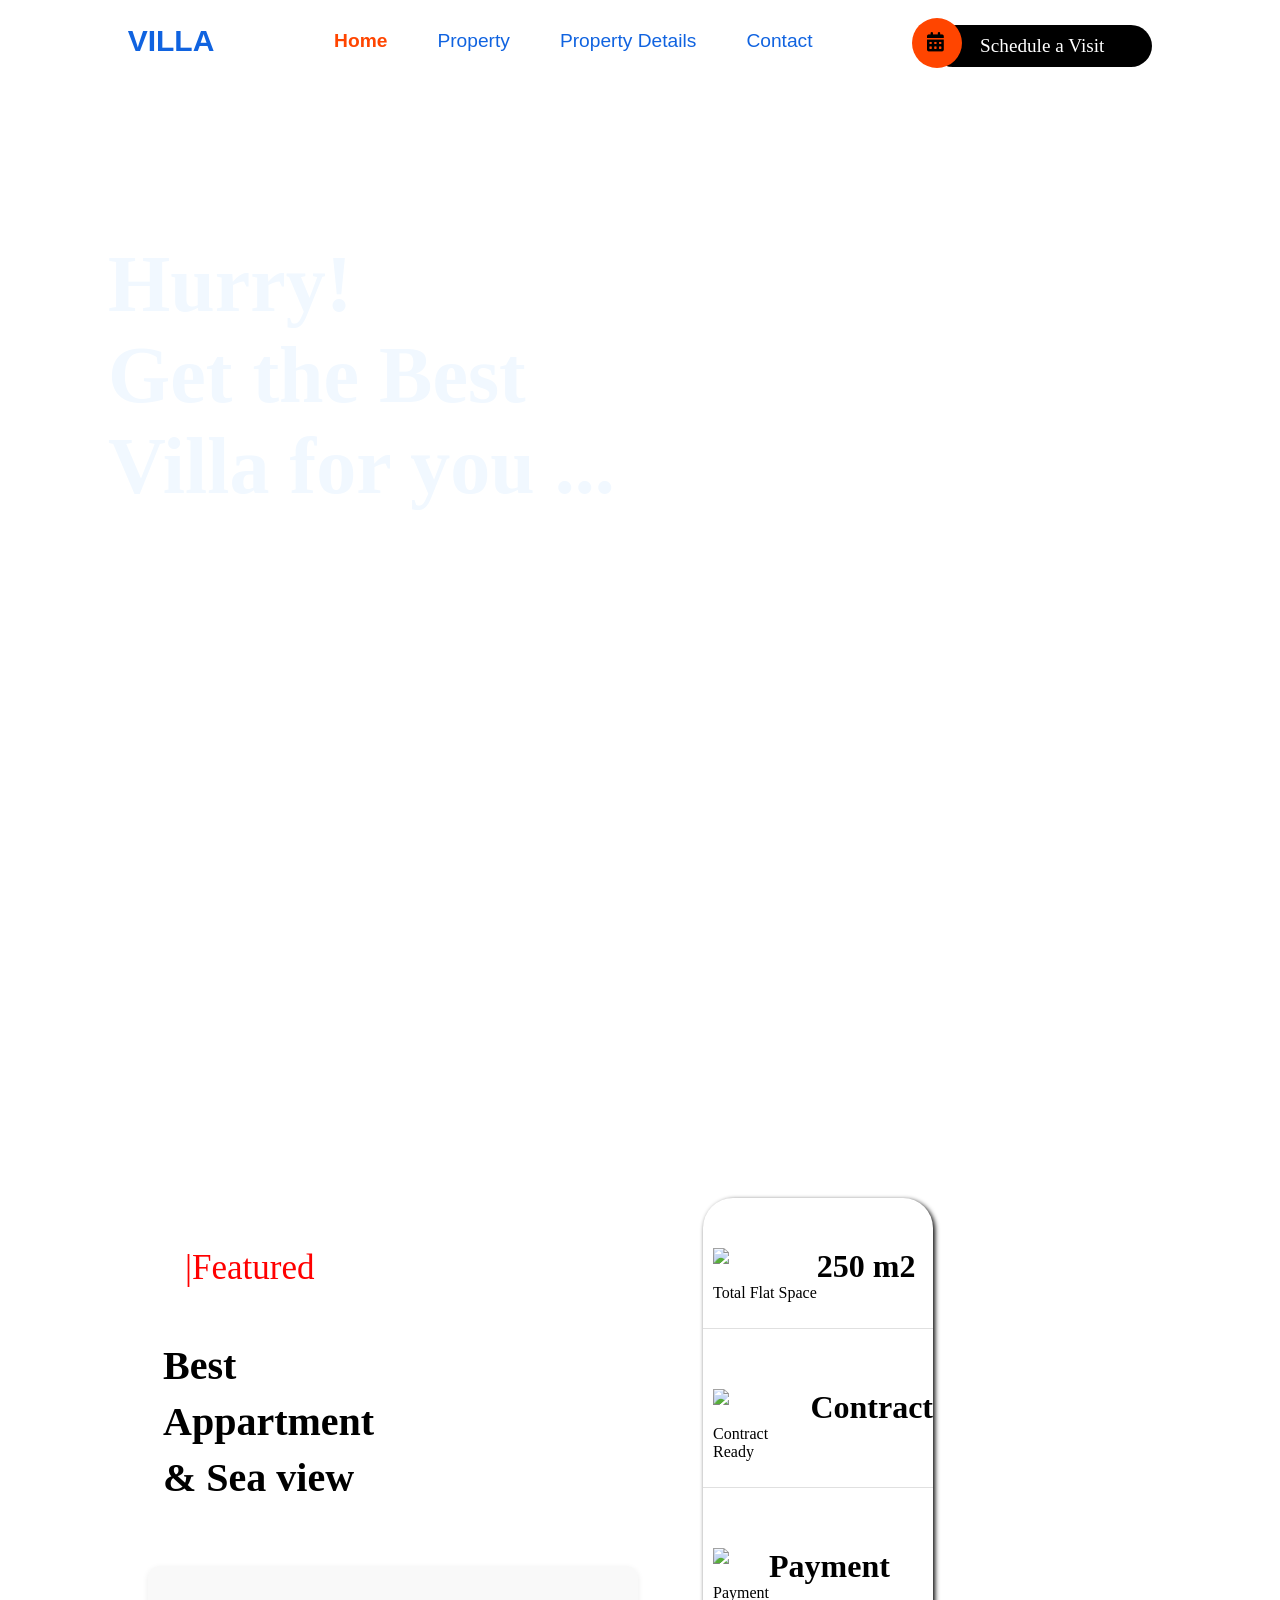
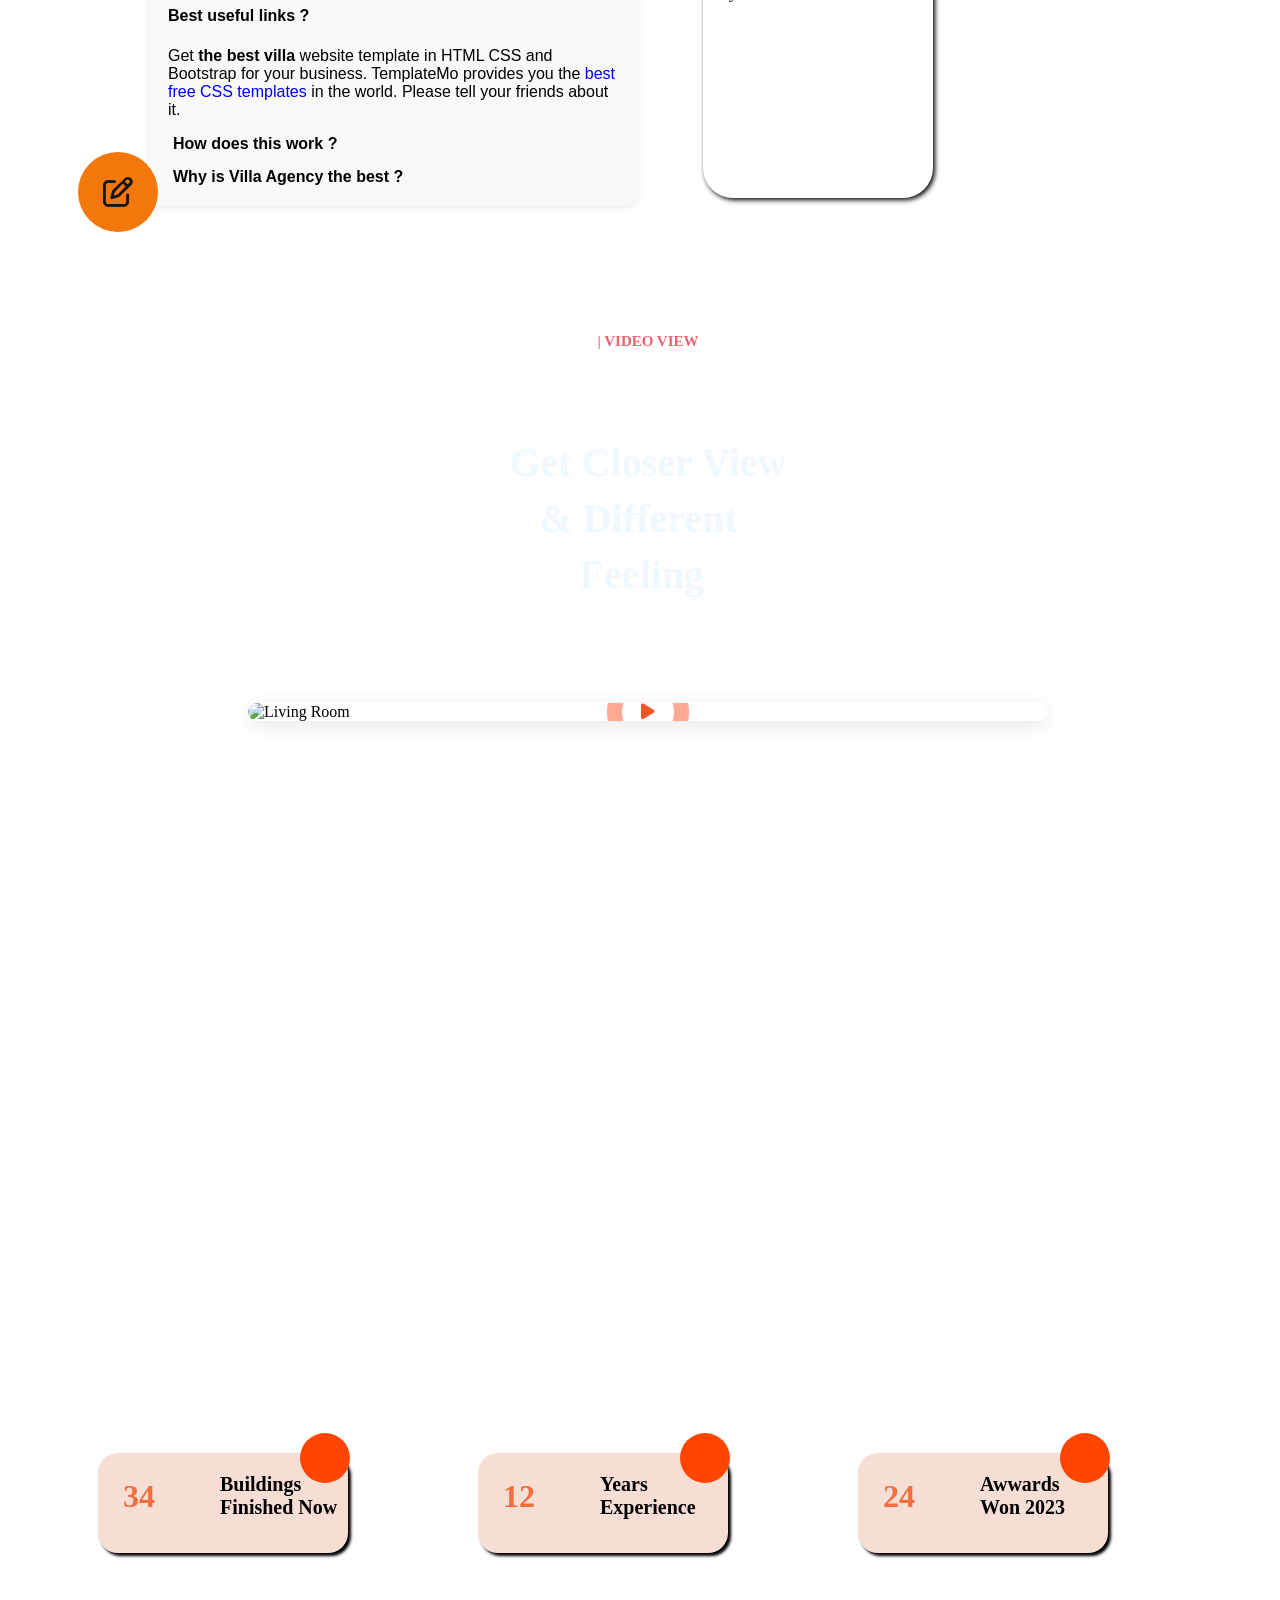
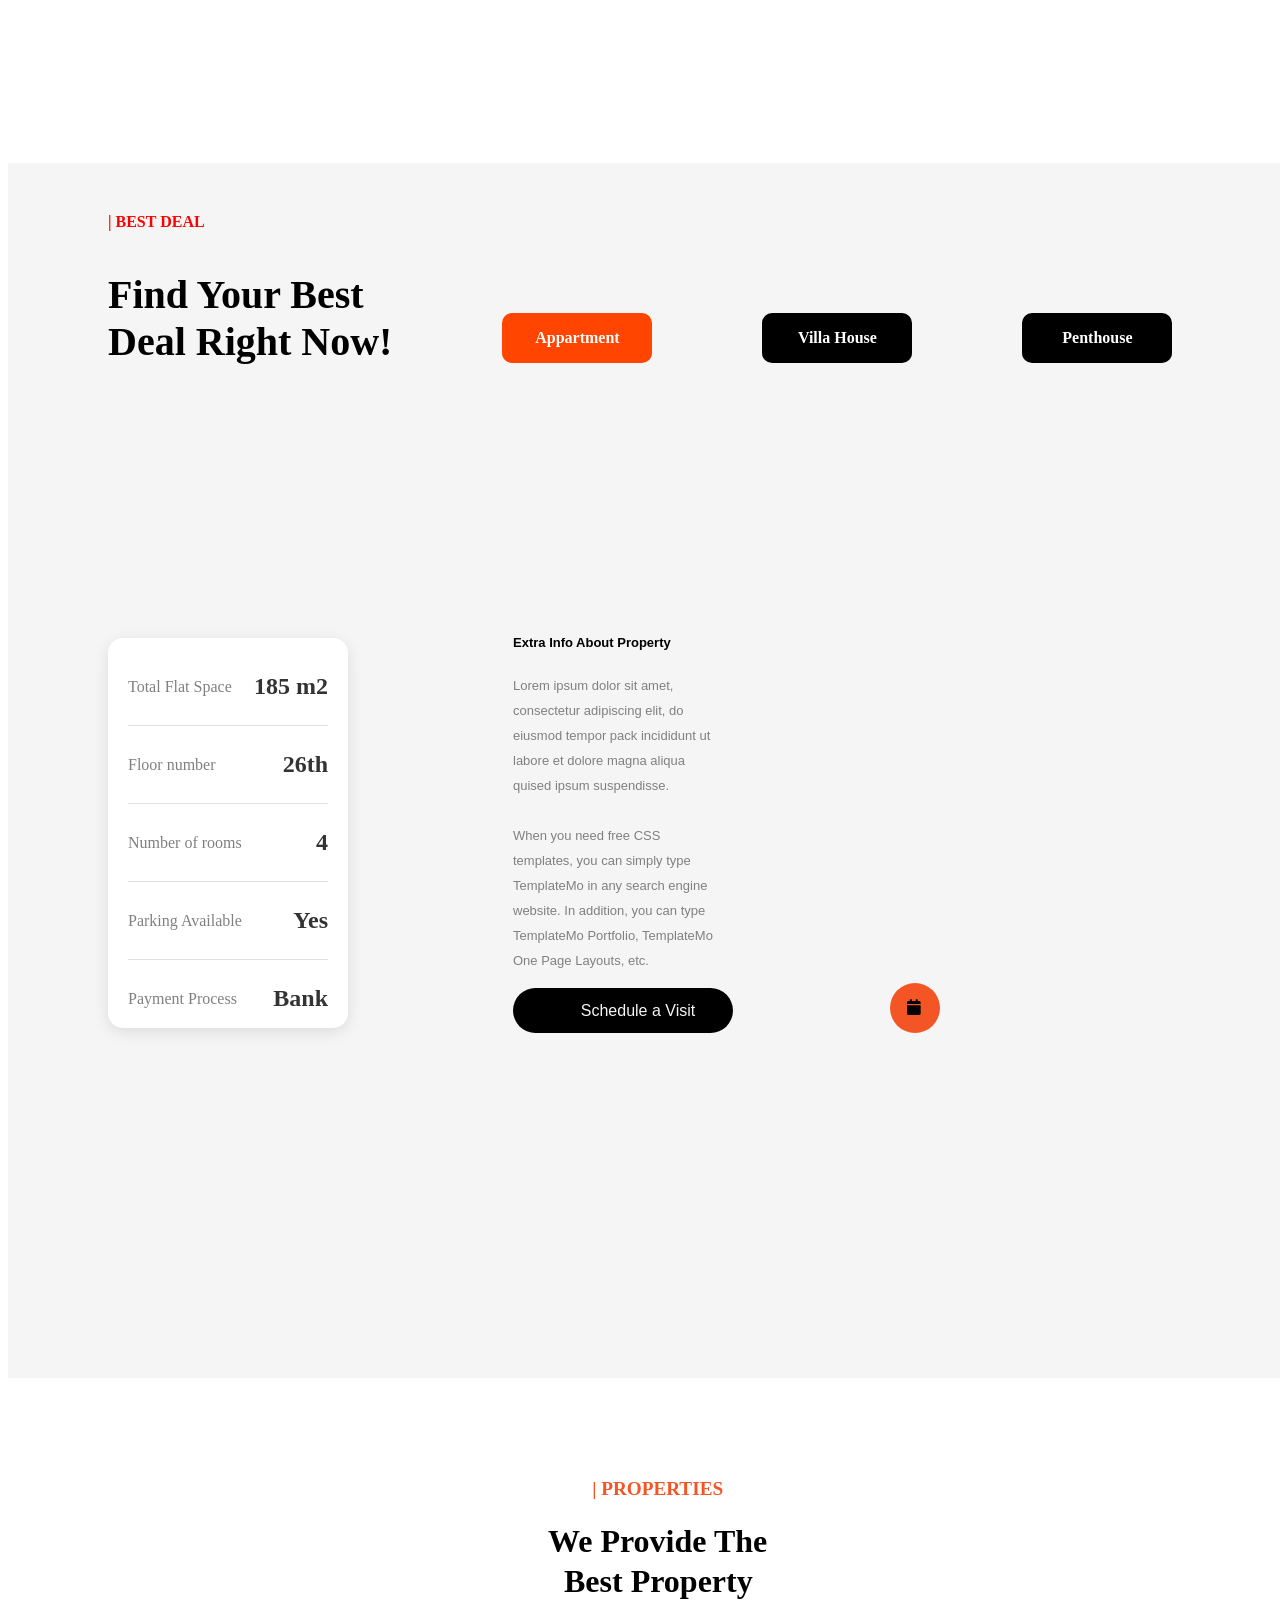
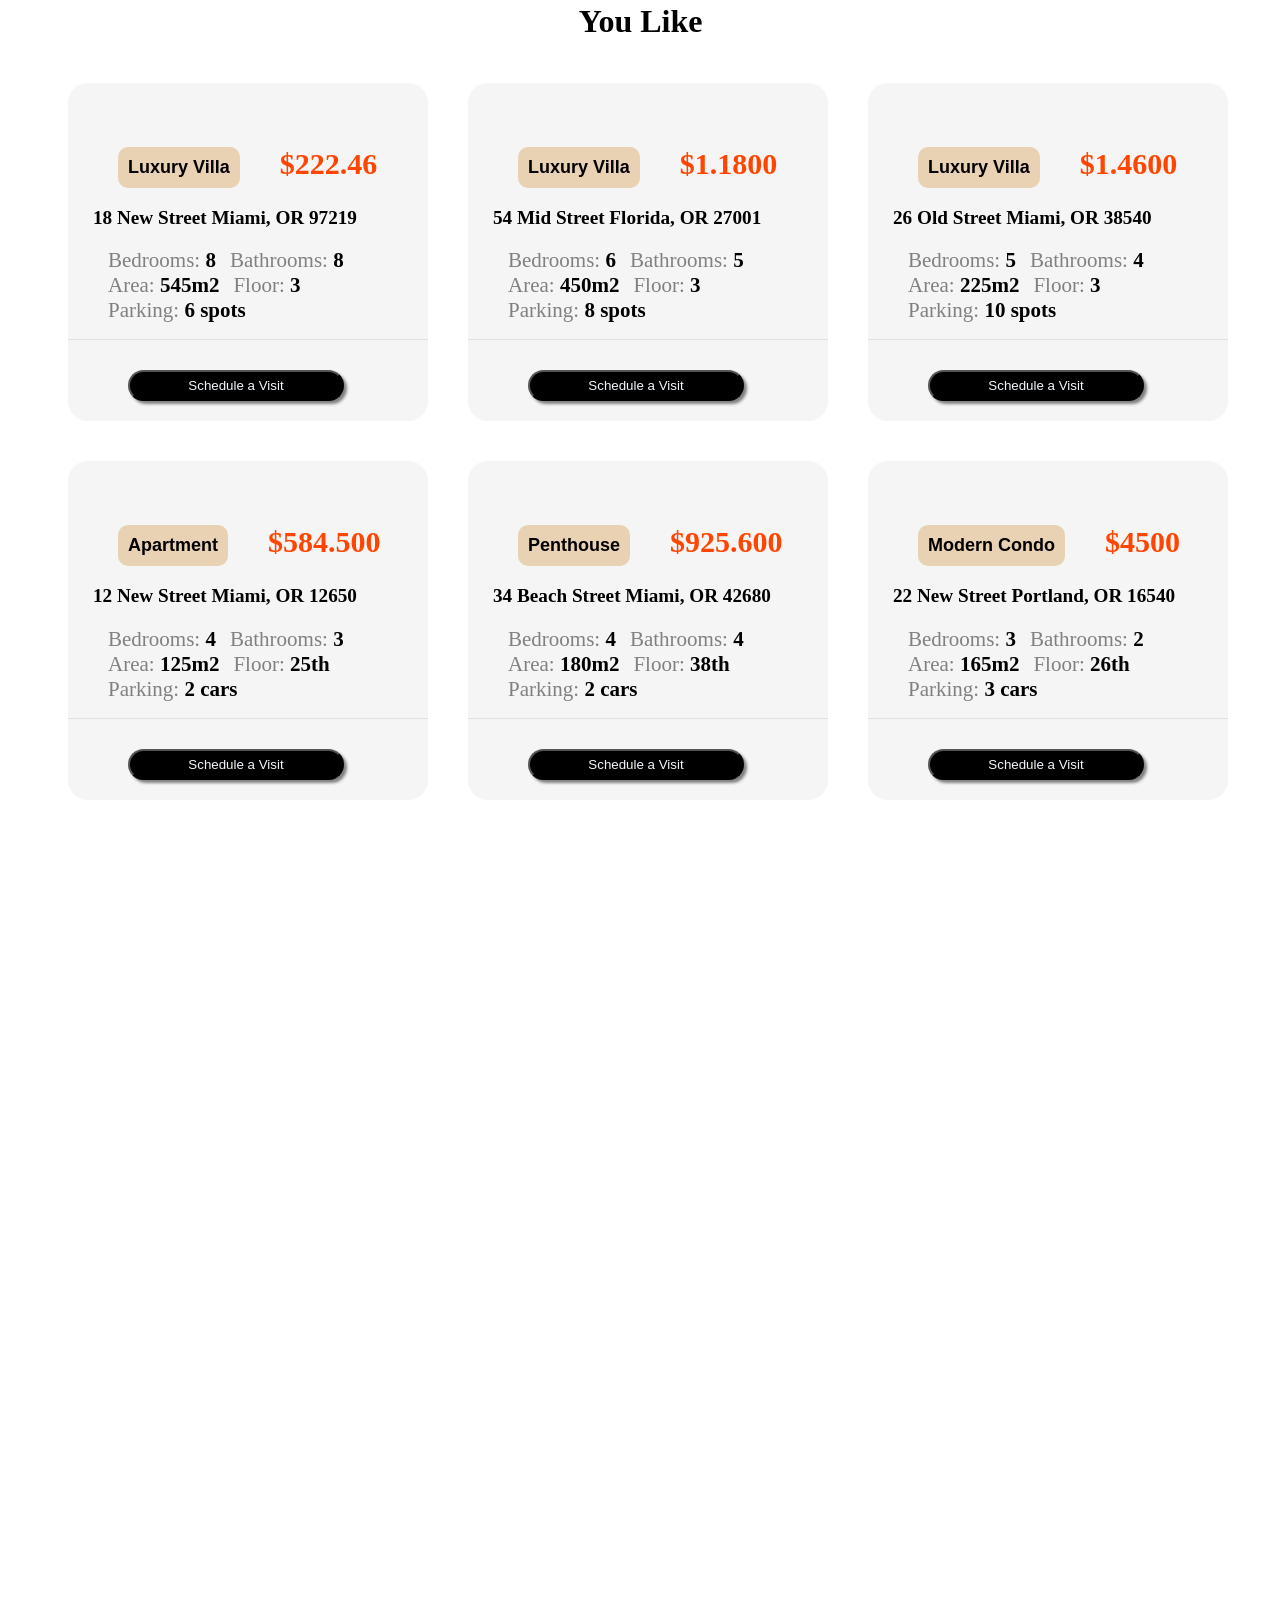
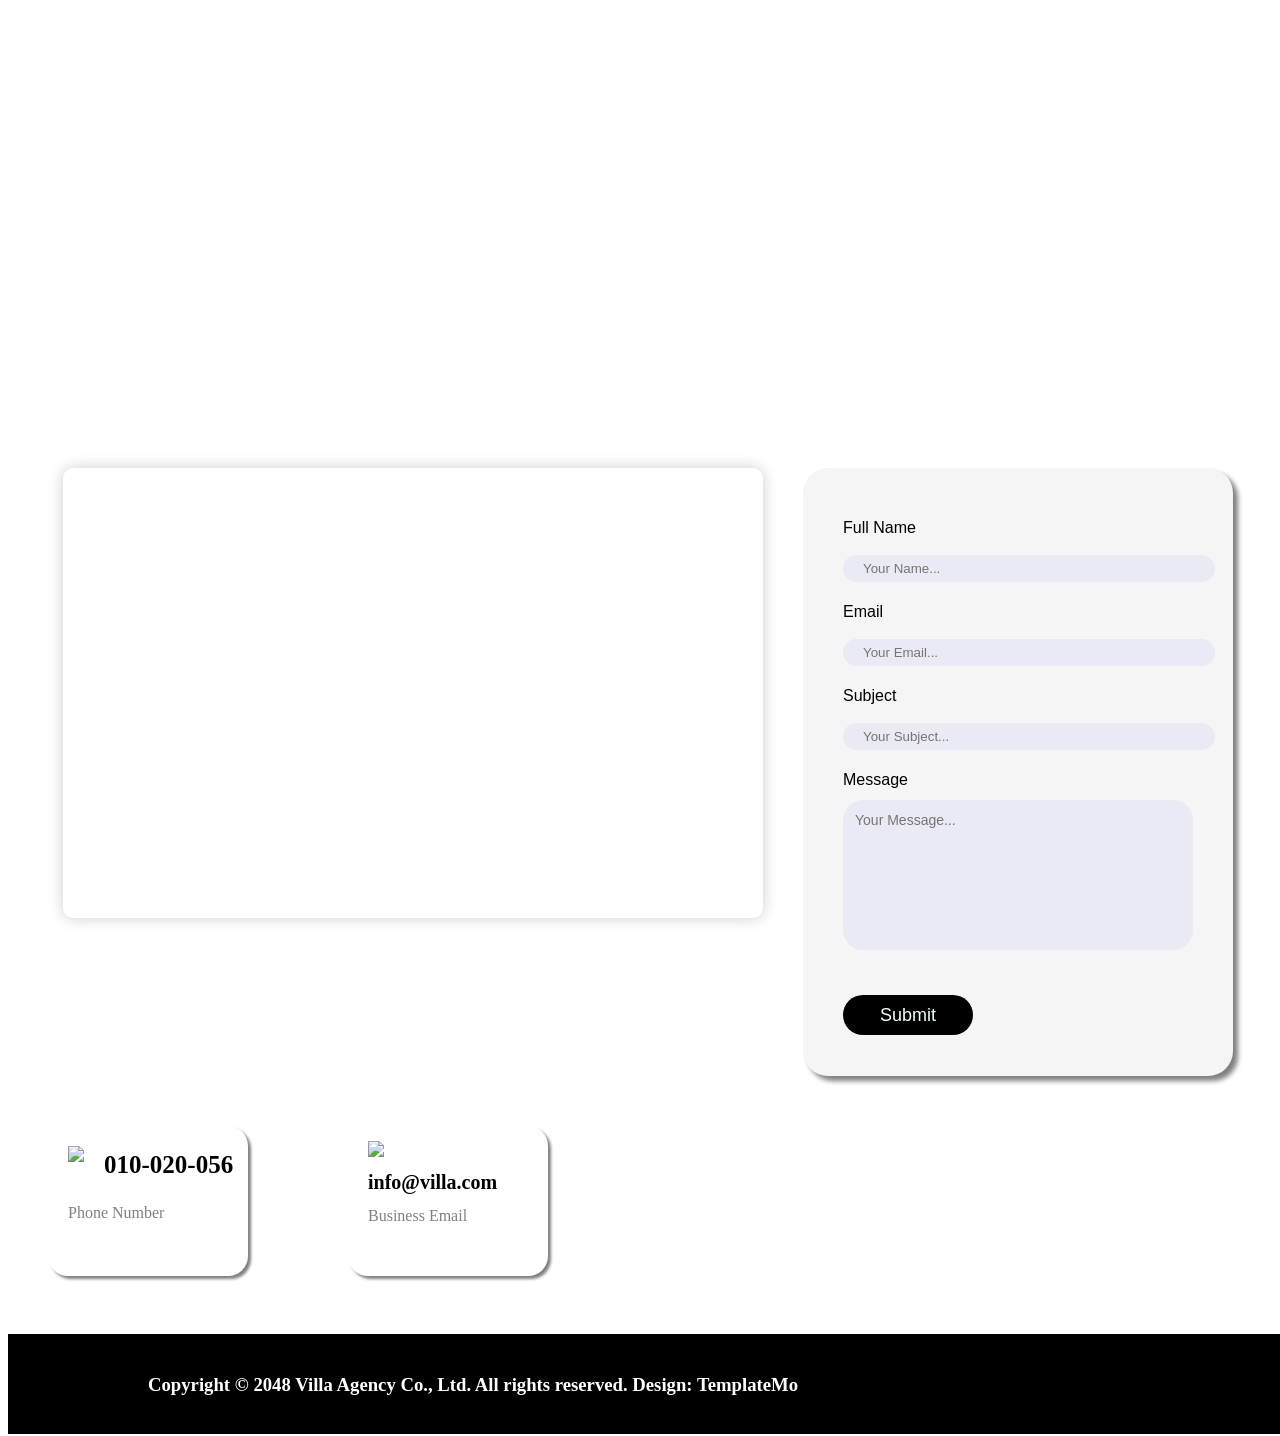
==== commit ca4ea4c1: "Updated schedule visit calendar" ====
--- a/index.html
+++ b/index.html
@@ -16,12 +16,12 @@
     <span class="logo">VILLA</span>
     <ul>
       <li><a href="index.html" class="active">Home</a></li>
-      <li><a href="properties.html">Property</a></li>
+      <li><a href="property.html">Property</a></li>
       <li><a href="Property_Details.html">Property Details</a></li>
-      <li><a href="contact.html">Contact</a></li>
+      <li><a href="Contactt.html">Contact</a></li>
     </ul>
     <div class="orange-box1">
-      <i class="fa-solid fa-calendar"></i>
+      <i class="fa-solid fa-calendar-days"></i>
     </div>
     <span class="span2">Schedule a Visit</span>
   </nav>
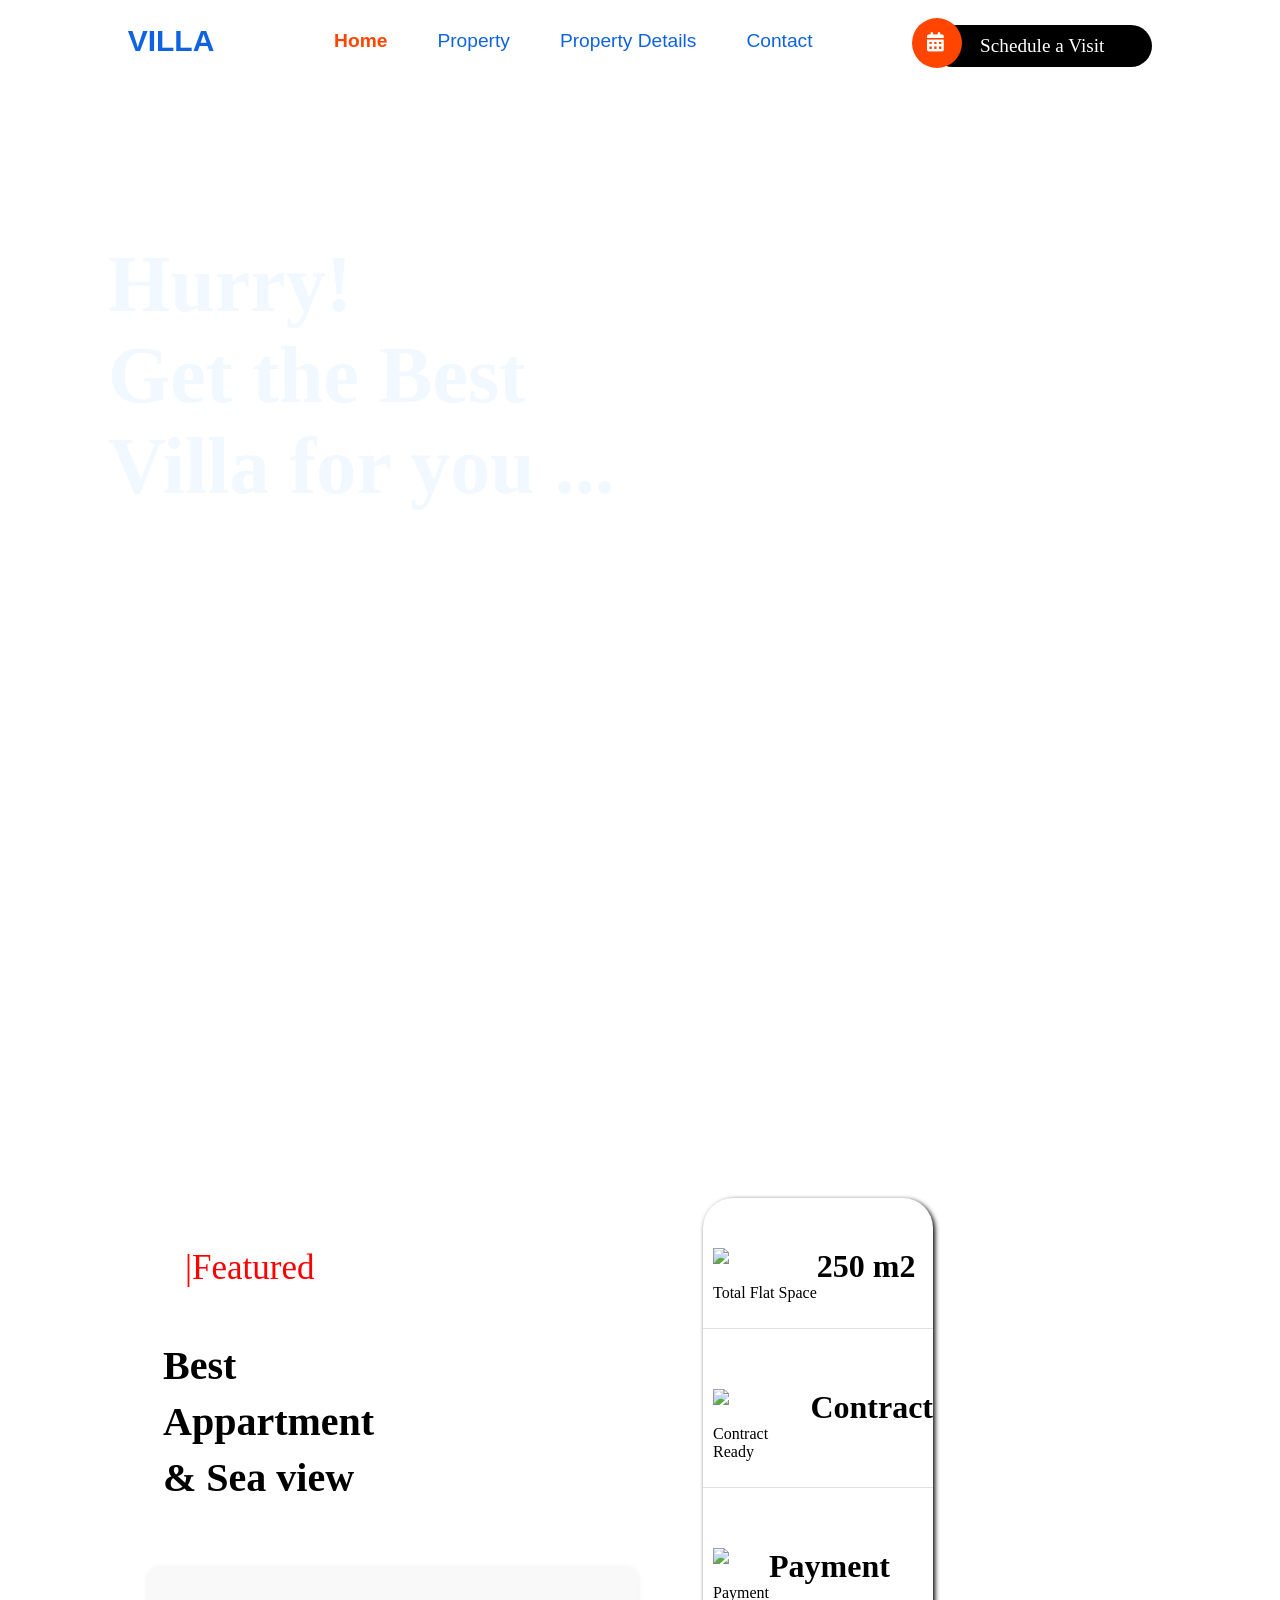
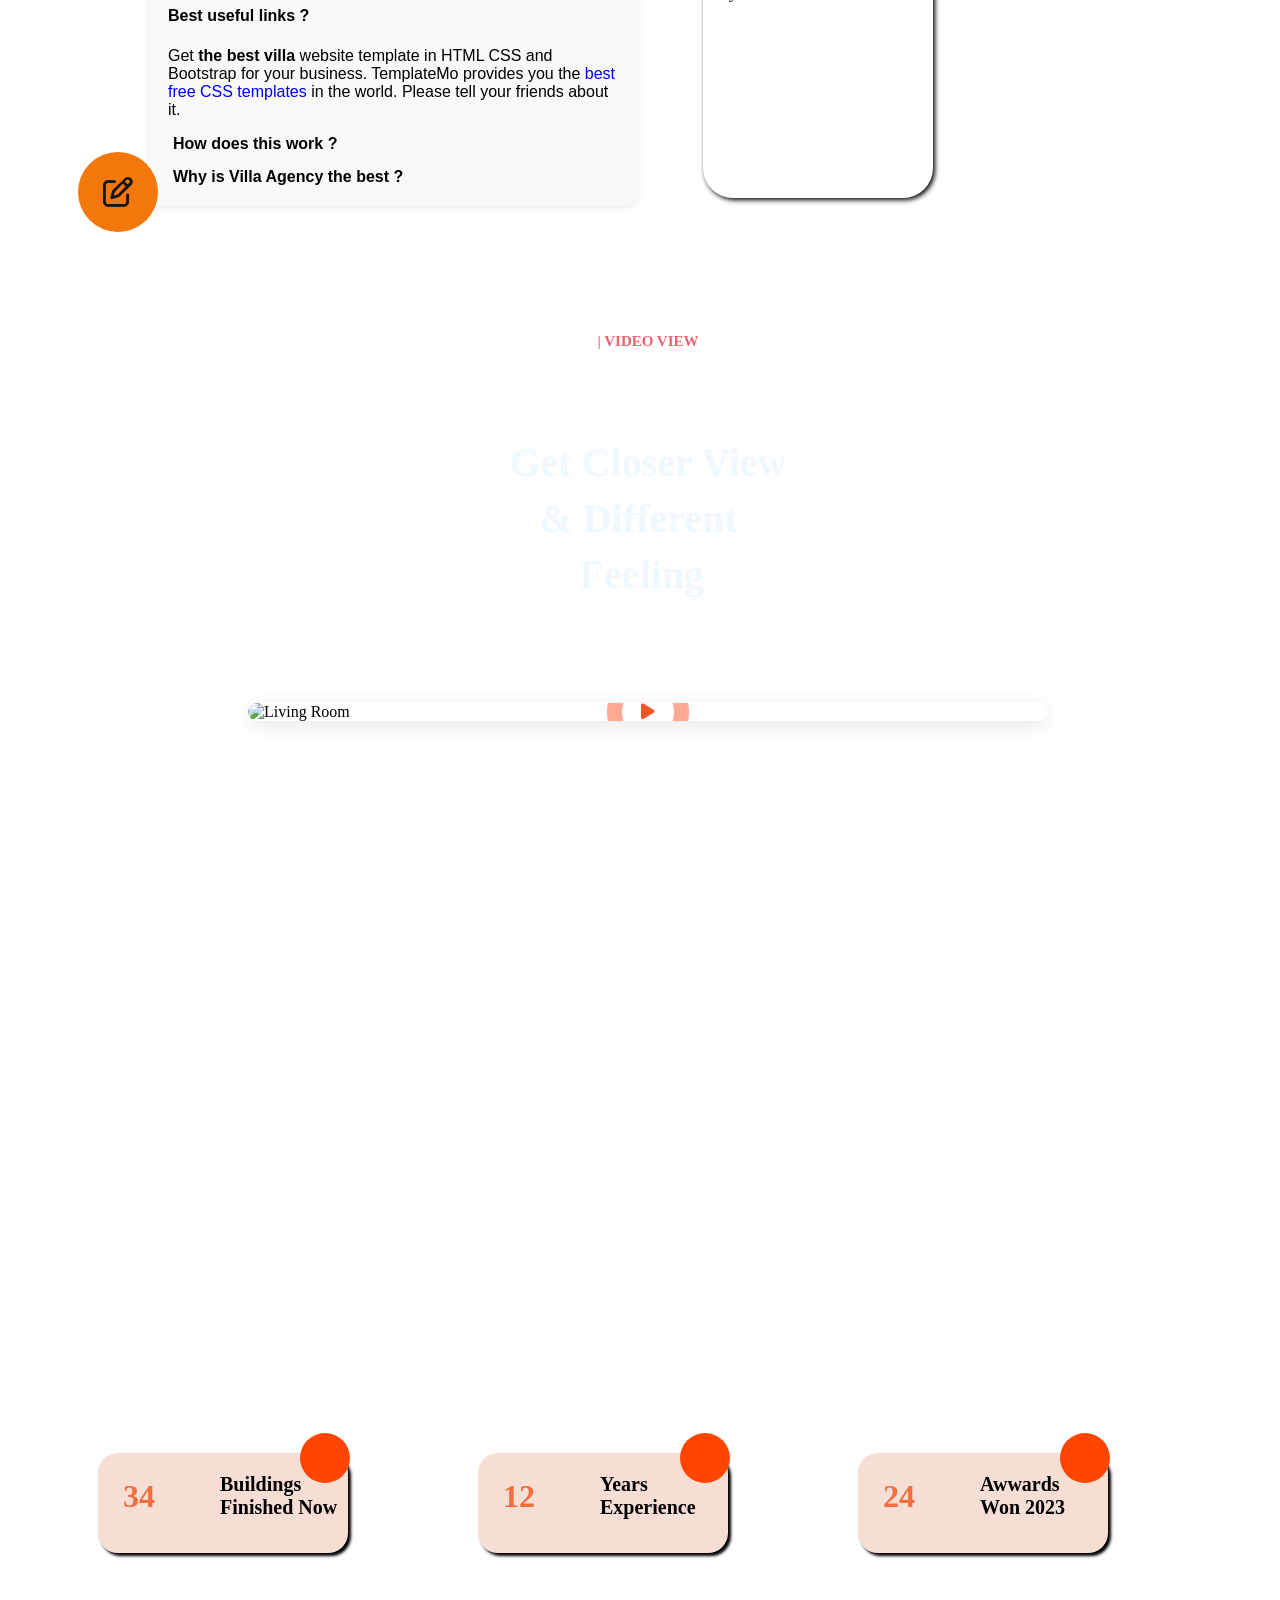
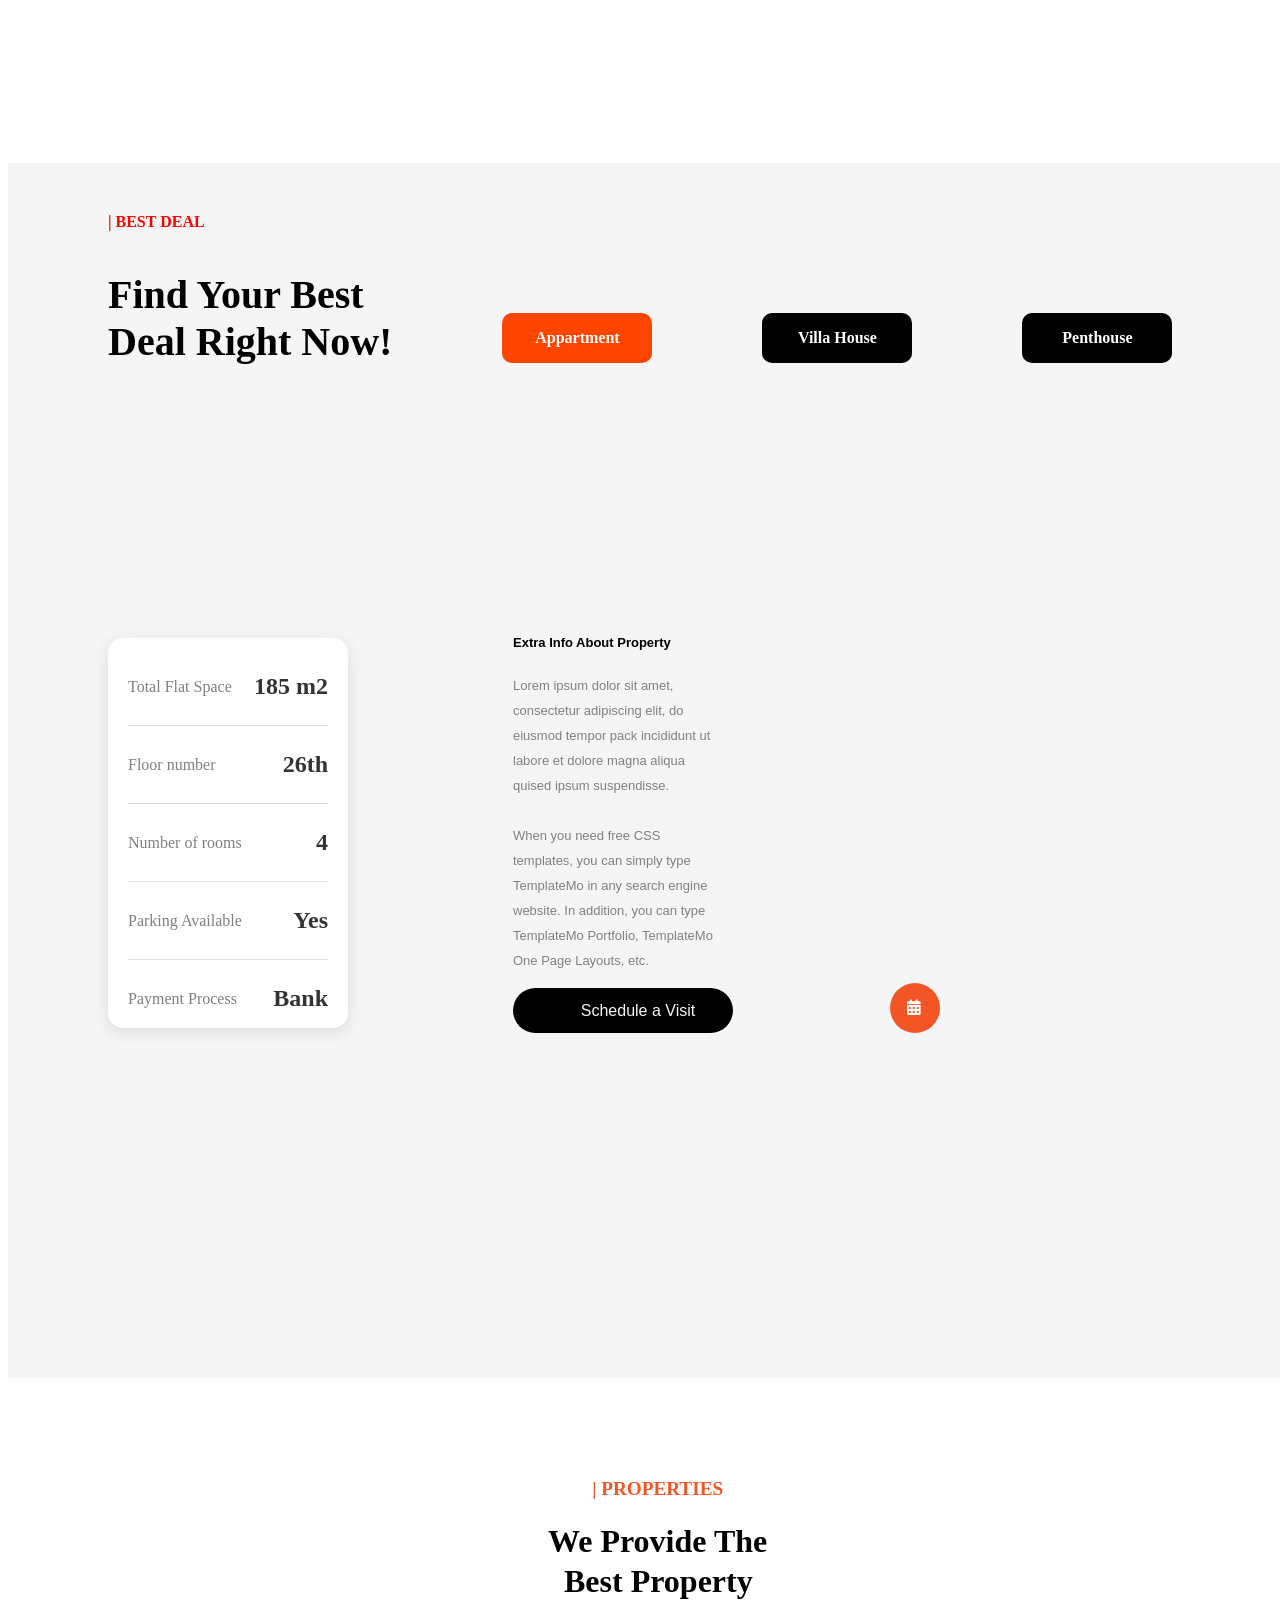
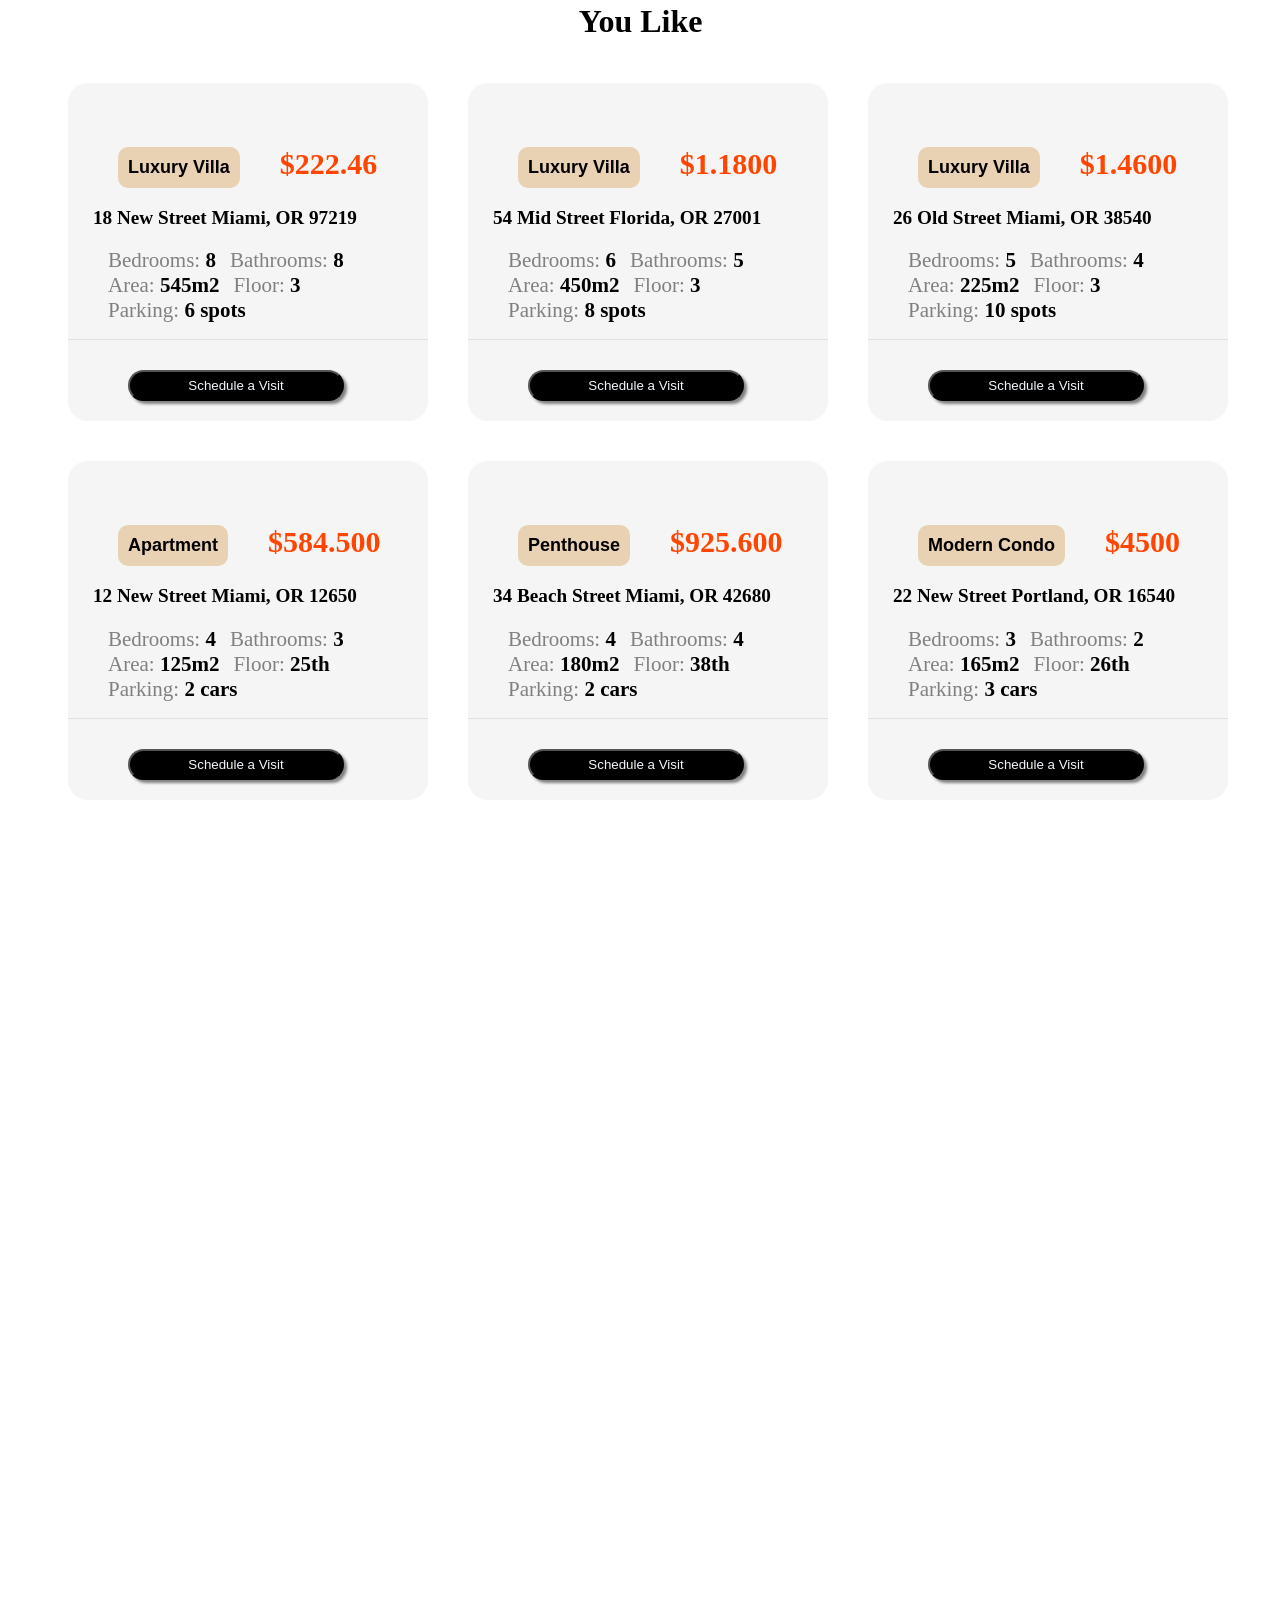
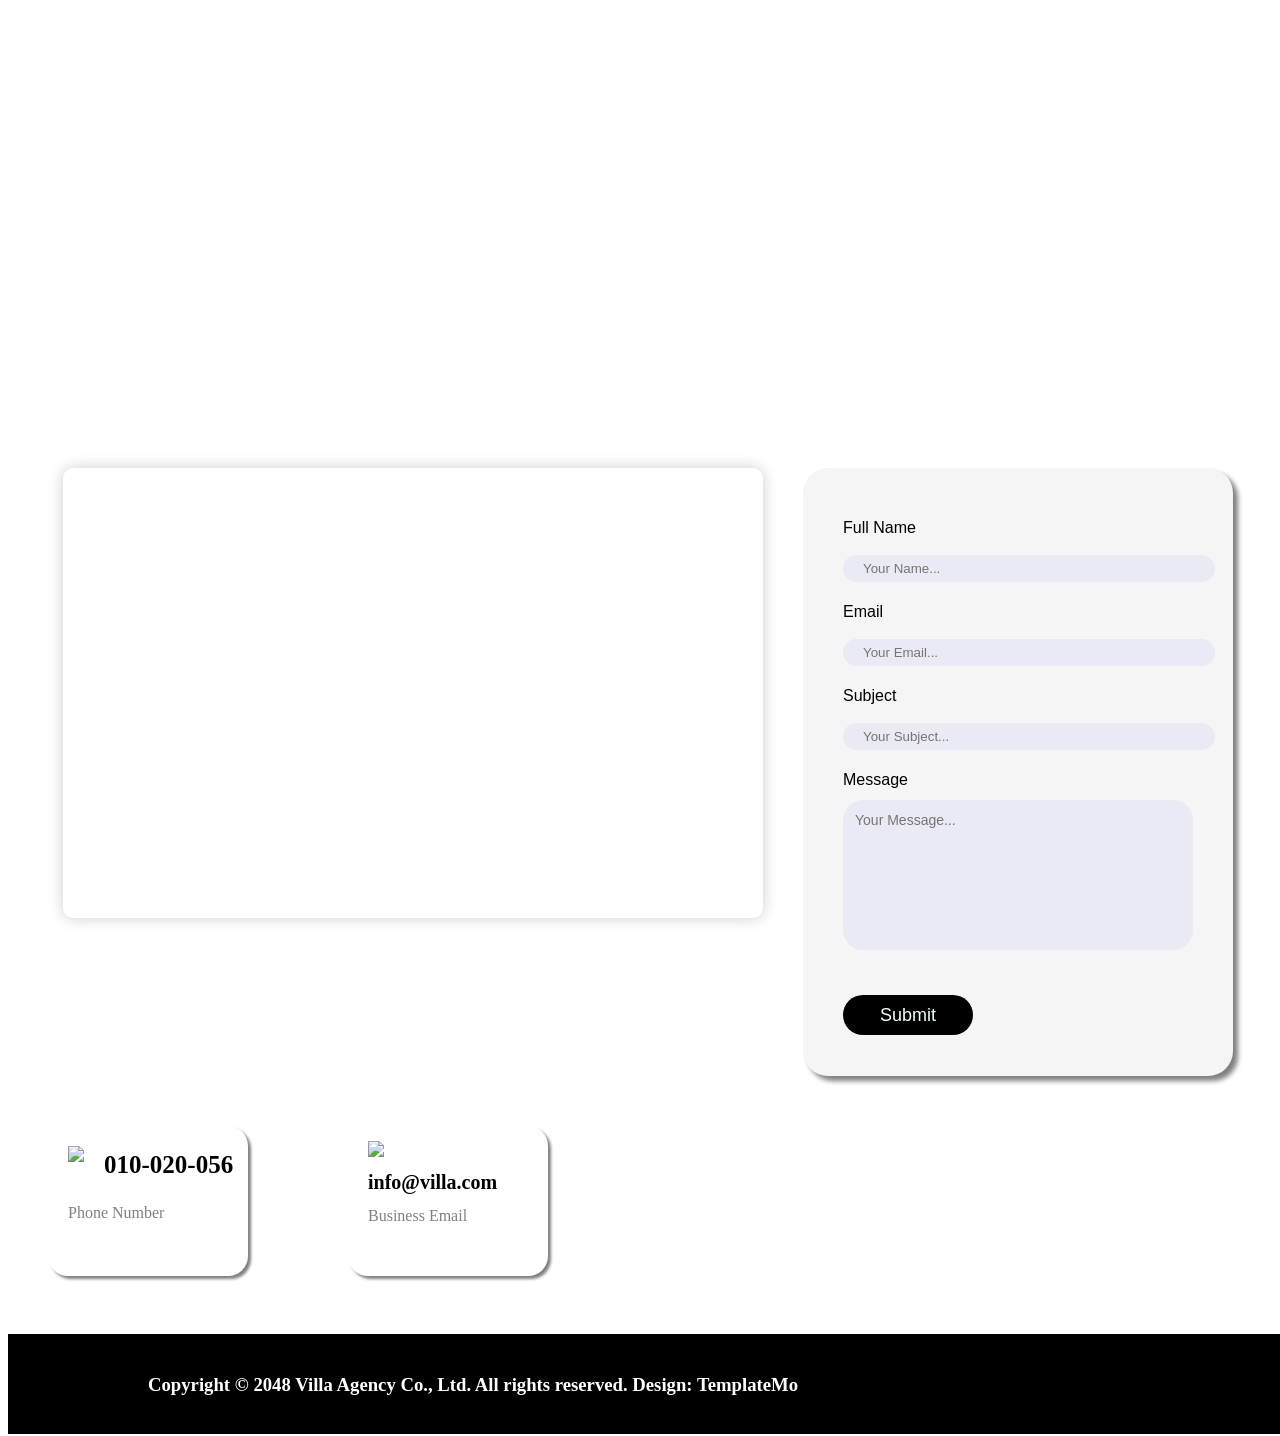
==== commit 59a3ba94: "calender color is changes" ====
--- a/index.html
+++ b/index.html
@@ -249,7 +249,7 @@
       can type TemplateMo Portfolio, TemplateMo One Page Layouts, etc.
 
       <div class="orange-box2">
-        <i class="fa-solid fa-calendar"></i>
+        <i class="fa-solid fa-calendar-days"></i>
       </div>
       <span class="span3">&nbsp;&nbsp;&nbsp;&nbsp;&nbsp;&nbsp;&nbsp;&nbsp;&nbsp;&nbsp;&nbsp;&nbsp;&nbsp;Schedule a
         Visit</span>
--- a/index.css
+++ b/index.css
@@ -53,7 +53,7 @@
 }
 
 .orange-box1 i {
-    color: black;
+    color: white;
     margin-top: 15px;
     margin-left: 15px;
 }
@@ -492,7 +492,7 @@
 }
 
 .orange-box2 i {
-    color: black;
+    color: white;
     top: 30px;
     left: 30px;
     margin-top: 17px;
